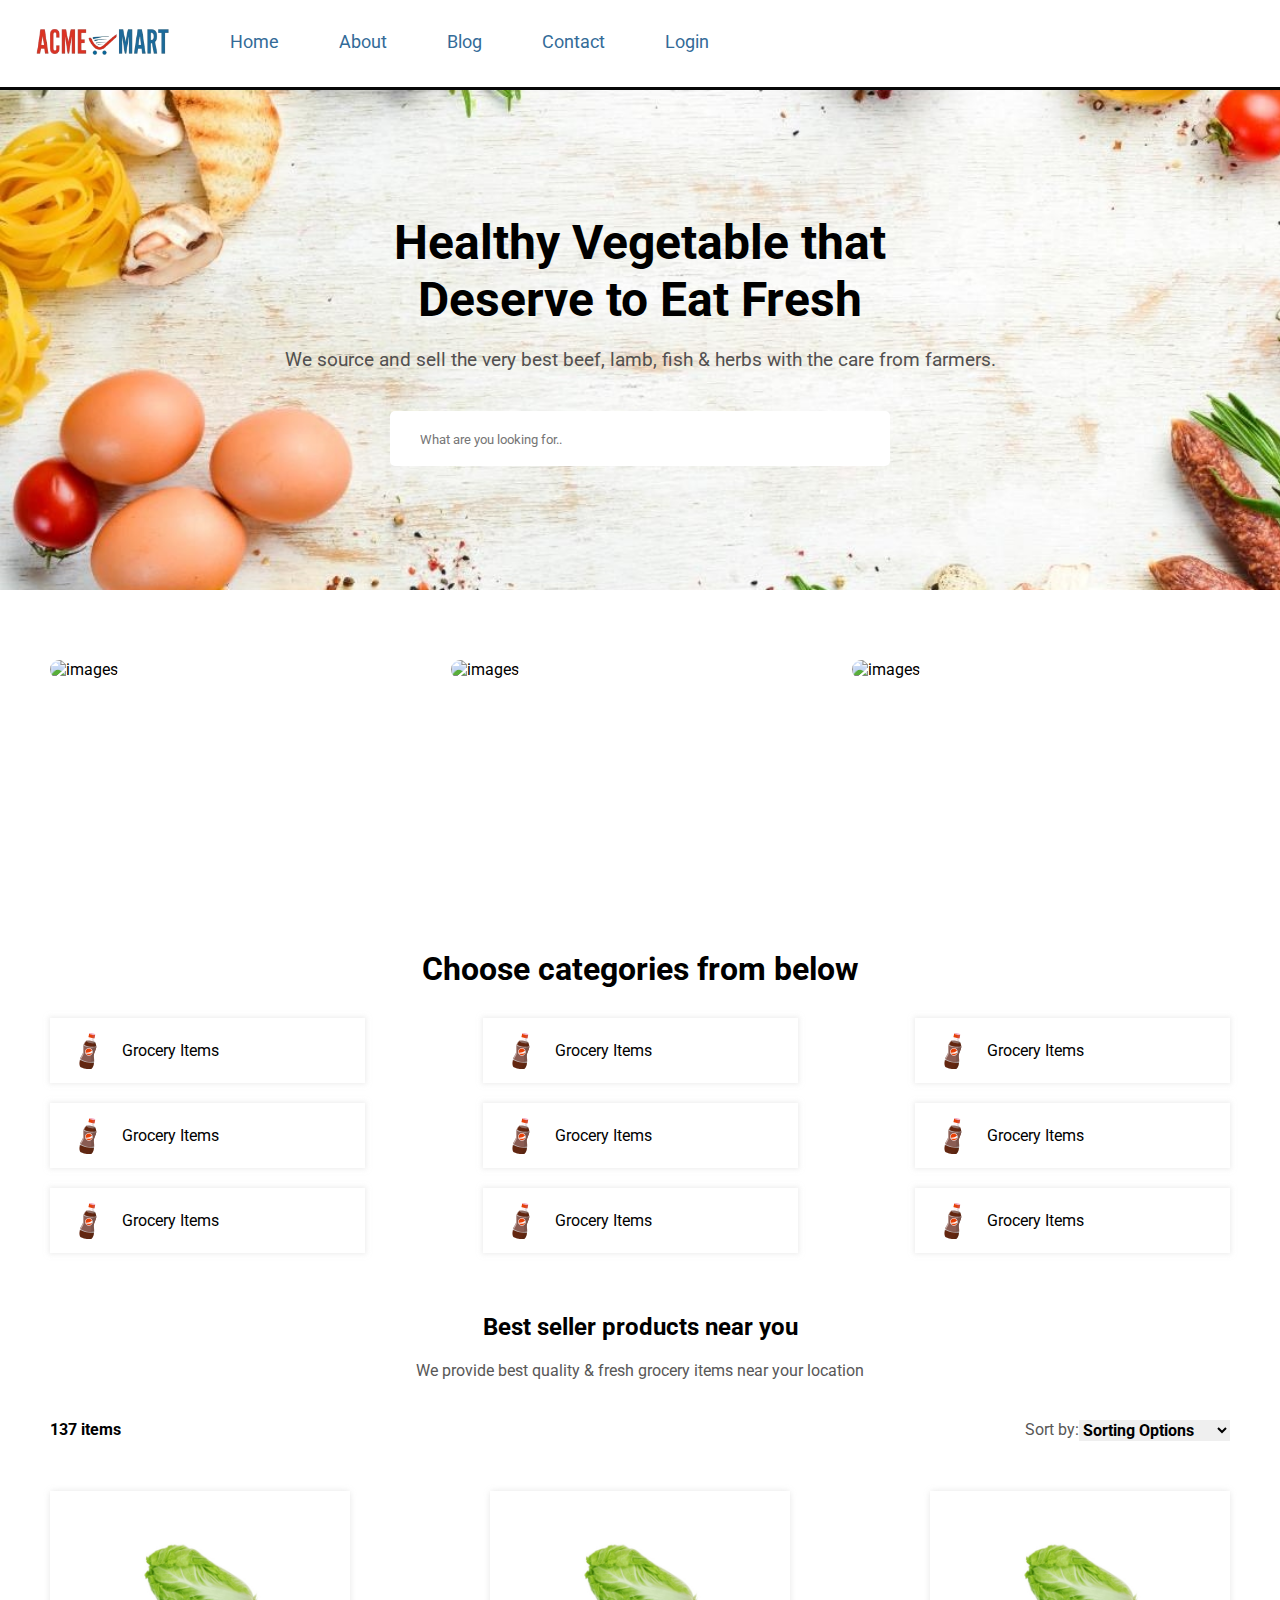
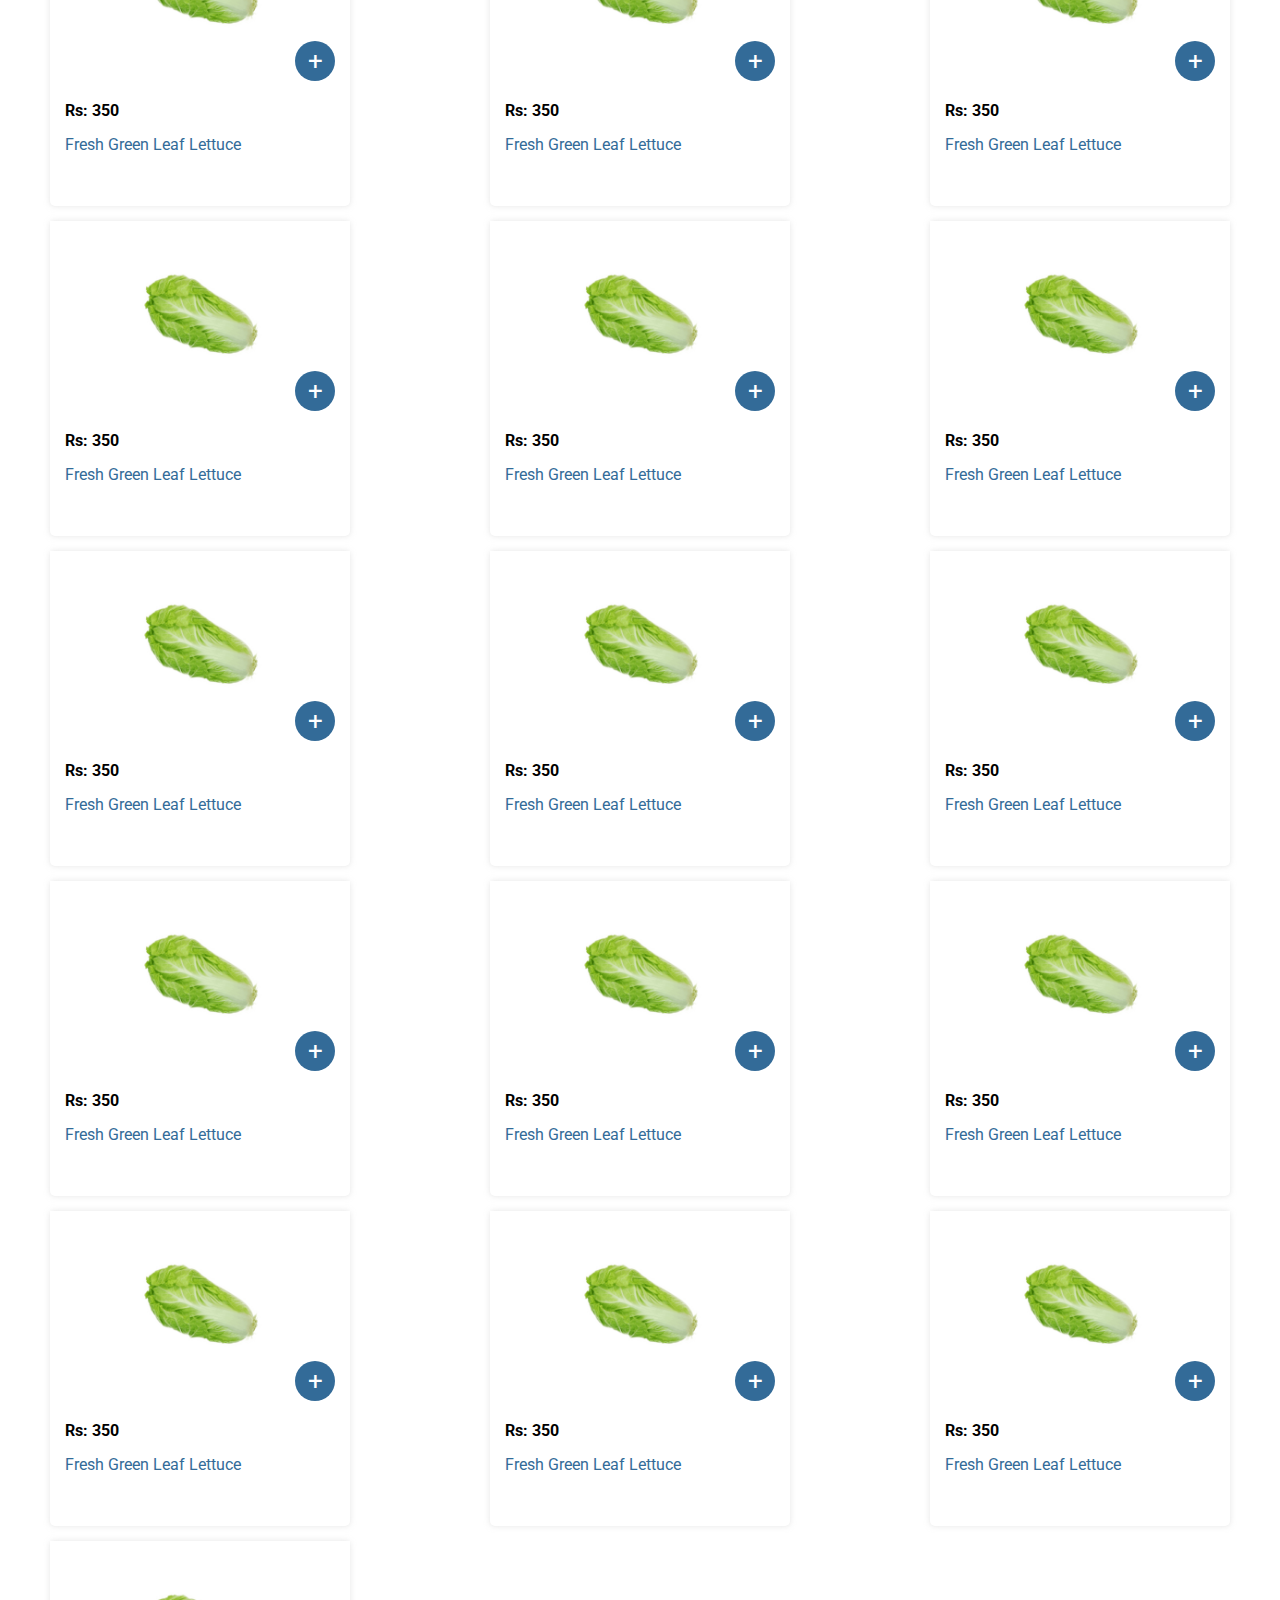
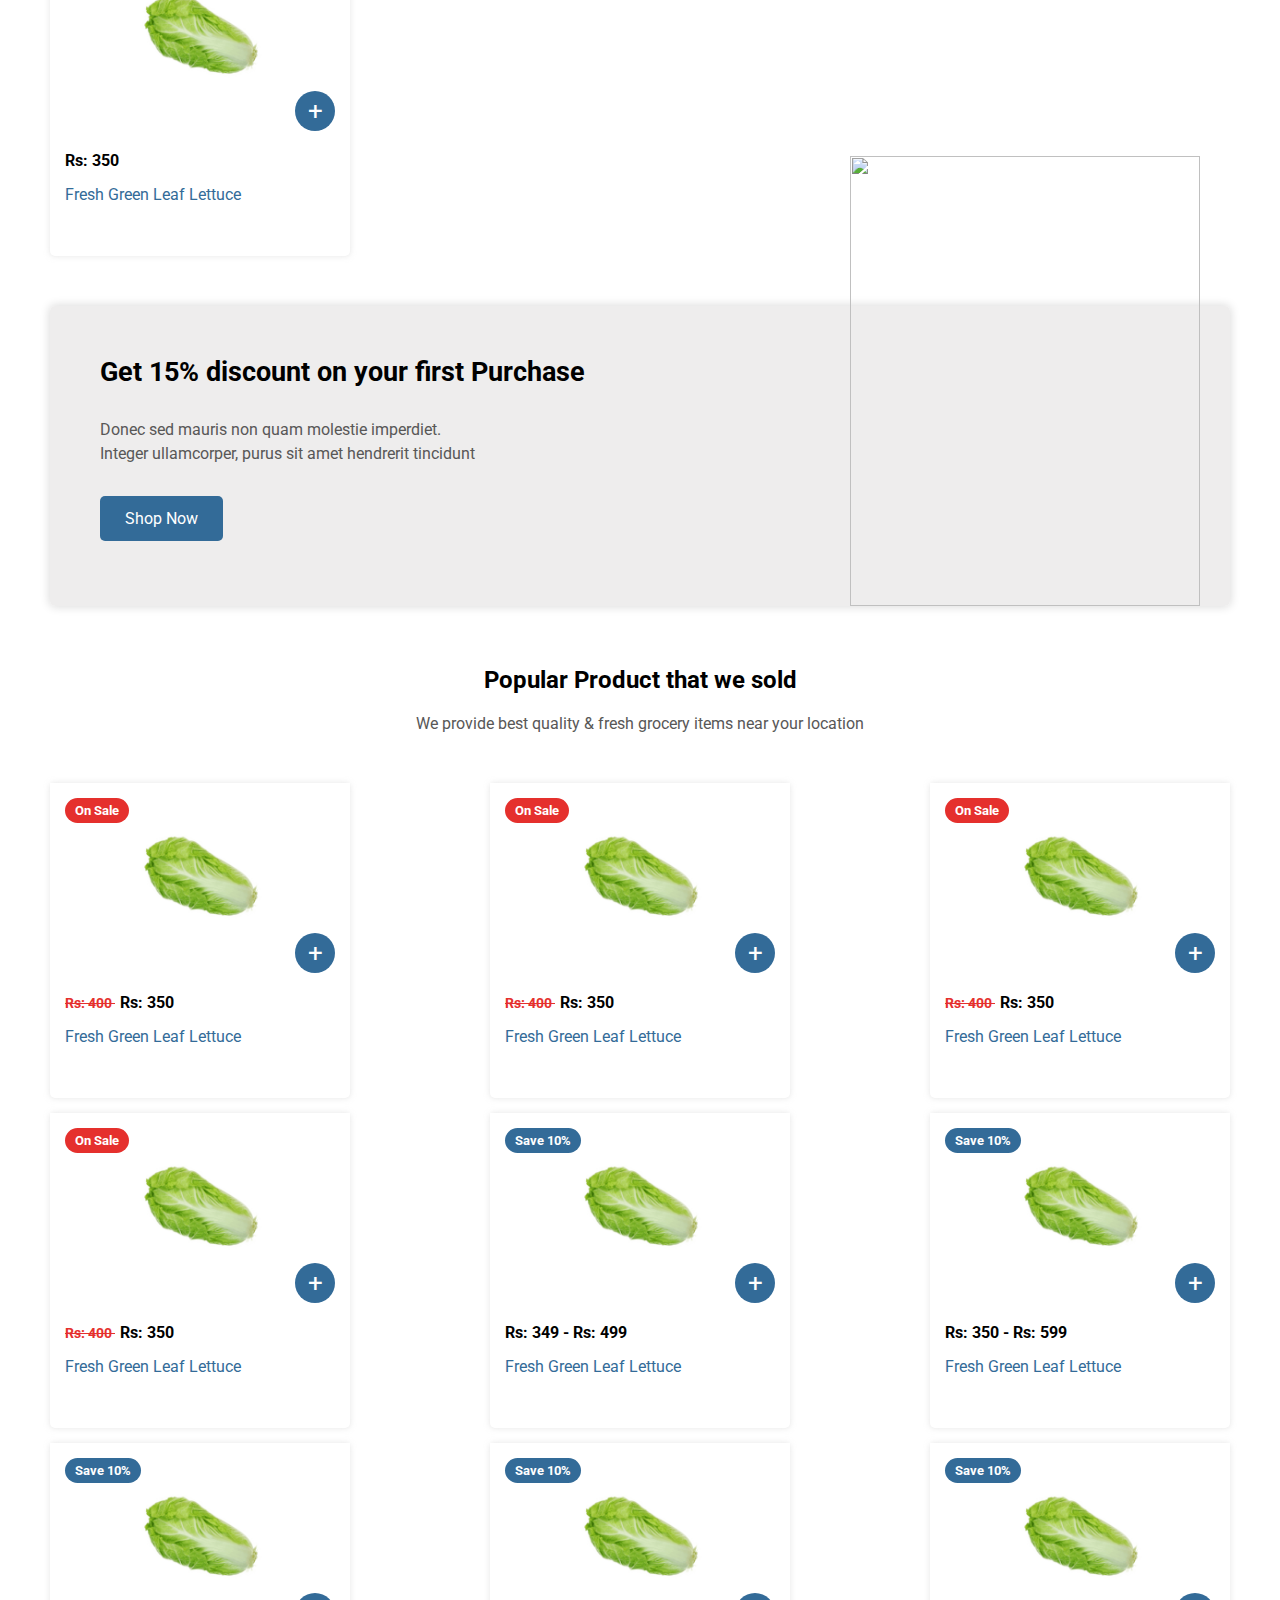
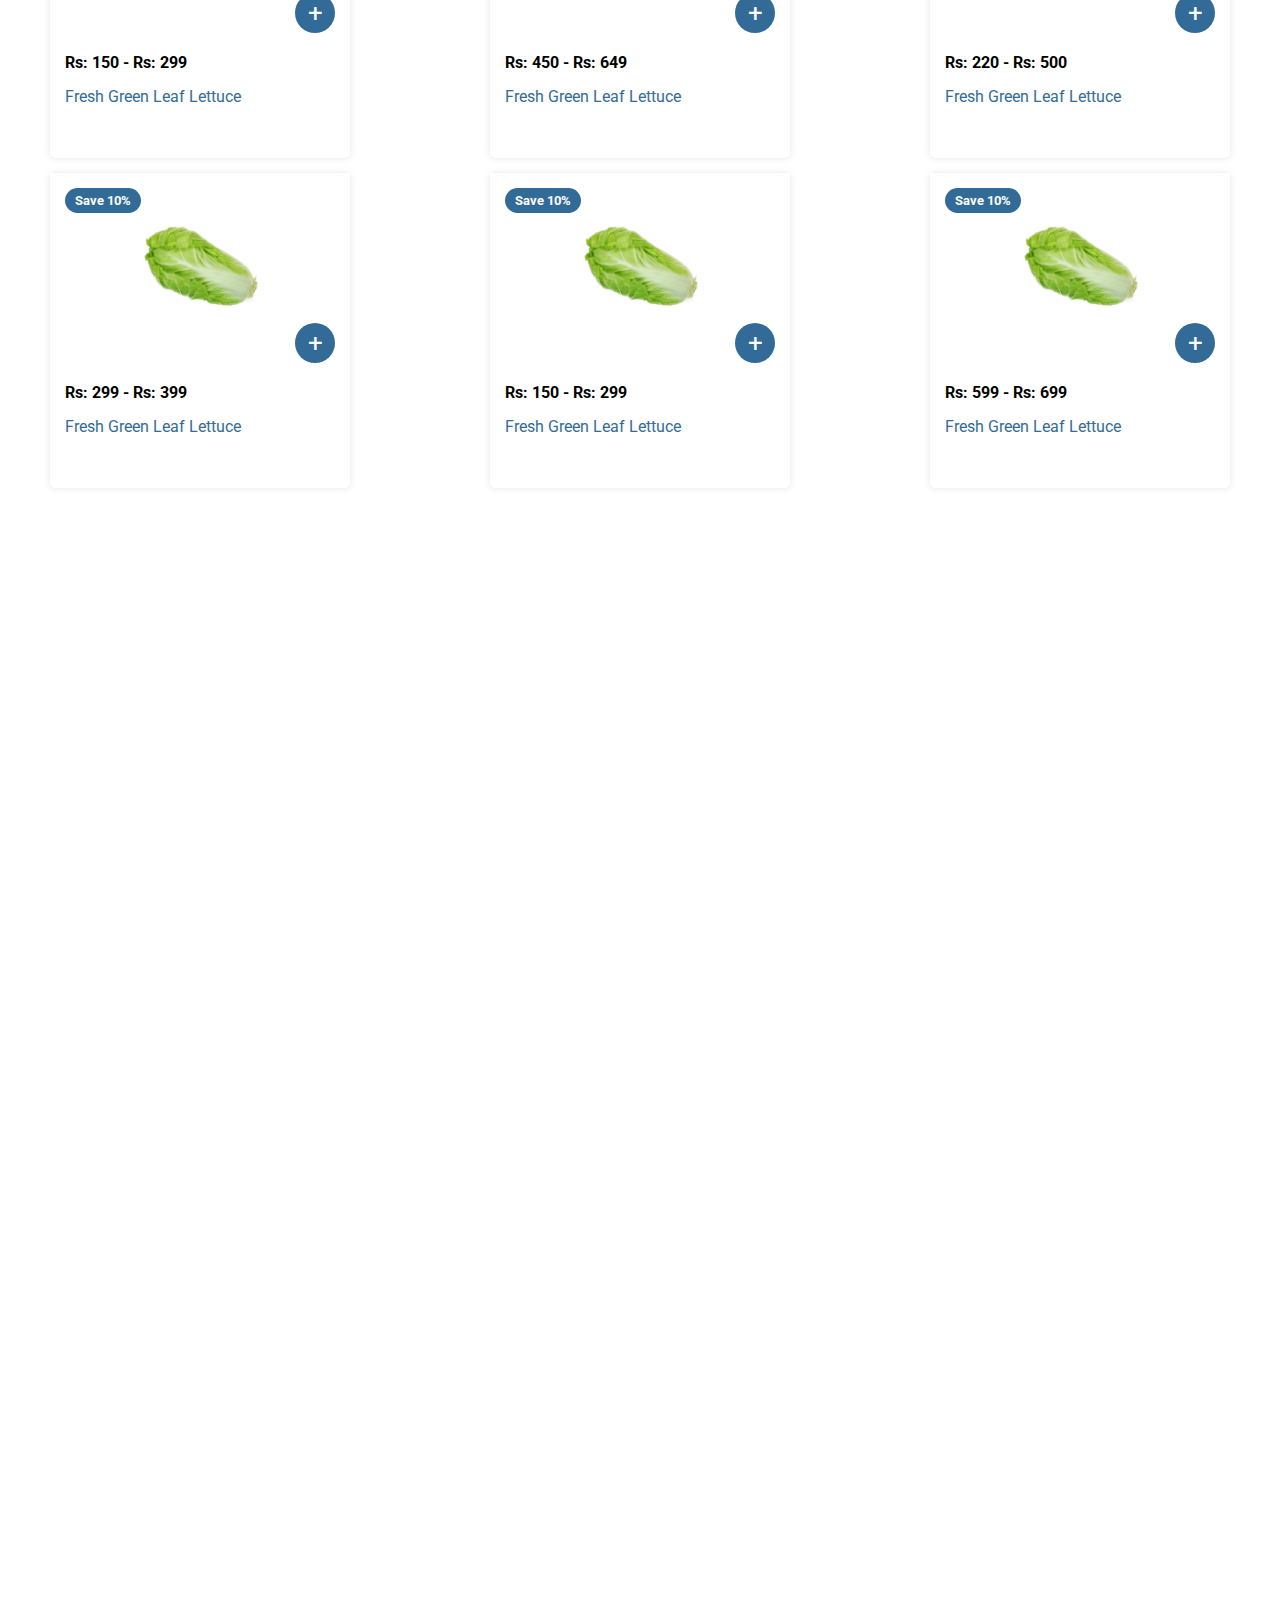
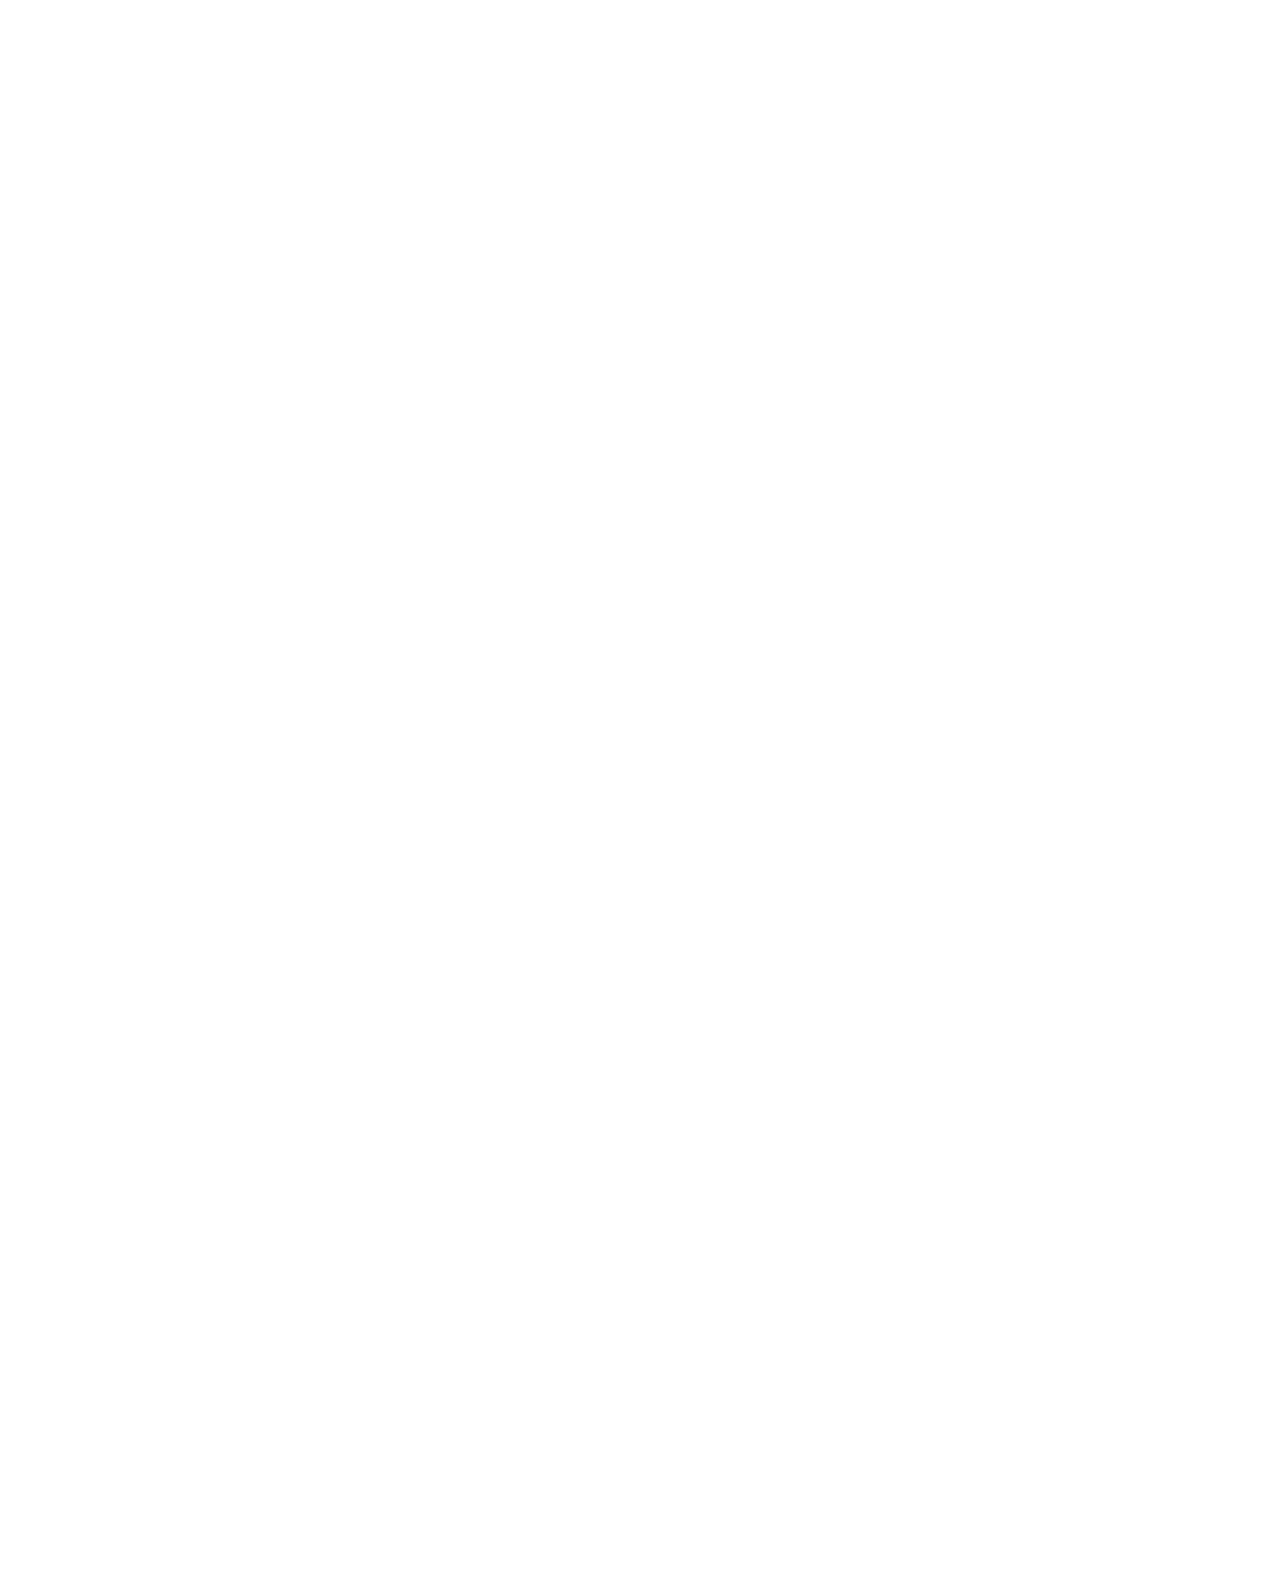
==== index.html @ 9a148541 "add my ACME mart website" ====
<!DOCTYPE html>
<html lang="en">

<head>
    <meta charset="UTF-8">
    <meta name="viewport" content="width=device-width, initial-scale=1.0">
    <title>ACME Mart</title>

    <link rel="stylesheet" href="style.css">

    <link rel="stylesheet" href="https://cdnjs.cloudflare.com/ajax/libs/font-awesome/6.6.0/css/all.min.css"
        integrity="sha512-Kc323vGBEqzTmouAECnVceyQqyqdsSiqLQISBL29aUW4U/M7pSPA/gEUZQqv1cwx4OnYxTxve5UMg5GT6L4JJg=="
        crossorigin="anonymous" referrerpolicy="no-referrer" />

</head>

<body>

    <div class="acme-mart">

        <!-- header is here -->
        <header>



            <!-- row is here -->
            <div class="row flex">

                <div class="logo">

                    <img src="./assets/mart-logo.png" alt="logo is here" width="150px">

                </div>

                <!-- row-leftSide is here -->
                <div class="row-left-side flex">


                    <!-- row-left is here -->
                    <div class="row-leftSide">

                        <div class="row-leftSide-links">

                            <ul class="flex">
                                <li><a href="#">Home</a></li>
                                <li><a href="#">About</a></li>
                                <li><a href="#">Blog</a></li>
                                <li><a href="#">Contact</a></li>
                                <li><a href="#">Login</a></li>
                            </ul>

                        </div>

                    </div>


                    <!-- row-right is here -->
                    <div class="row-leftSide-right">

                        <div class="row-leftSide-icons">

                            <i class="fa-solid fa-magnifying-glass"></i>
                            <i class="fa-solid fa-bag-shopping"></i>
                            <i class="fa-regular fa-user"></i>

                        </div>

                    </div>

                </div>


            </div>


            <!-- banner-header is here -->
            <div class="banner-header flex">

                <h1>Healthy Vegetable that <br />
                    Deserve to Eat Fresh
                </h1>

                <p>
                    We source and sell the very best beef, lamb, fish & herbs with the care from farmers.
                </p>

                <nav class="flex">

                    <div class="search">

                        <input type="text" placeholder="What are you looking for..">

                    </div>

                    <div class="search-icon">

                        <i class="fa-solid fa-magnifying-glass"></i>

                    </div>

                </nav>

            </div>


        </header>




        <!-- three-section is here -->
        <section class="three-section">

            <div class="container">

                <div class="three-row flex">

                    <div class="three-img">
                        <img src="https://scontent.fkhi28-1.fna.fbcdn.net/v/t39.30808-6/422969787_756810063165285_2258414826679440936_n.jpg?stp=dst-jpg_p526x296&_nc_cat=101&ccb=1-7&_nc_sid=127cfc&_nc_ohc=5AV8hb0iKV0Q7kNvgFB6lTH&_nc_ht=scontent.fkhi28-1.fna&oh=00_AYBOZJz7oe4aEQZm4KkE7_fcnfJc7SSVmHIQlNwKDj2IFQ&oe=66C7D5DE"
                            alt="images">
                    </div>


                    <div class="three-img">
                        <img src="https://scontent.fkhi28-1.fna.fbcdn.net/v/t39.30808-6/415603857_744956417683983_6192528889593374931_n.jpg?stp=dst-jpg_p180x540&_nc_cat=110&ccb=1-7&_nc_sid=833d8c&_nc_ohc=MKTHa9Ztp-QQ7kNvgGIUYhb&_nc_ht=scontent.fkhi28-1.fna&oh=00_AYCkCUe_UkFDHXrofCr11lDaVPC9w21zDdNm3tQrSACQXA&oe=66C7CD12"
                            alt="images">
                    </div>

                    <div class="three-img">
                        <img src="https://scontent.fkhi28-1.fna.fbcdn.net/v/t39.30808-6/428607991_771570858355872_831944586563109555_n.jpg?_nc_cat=111&ccb=1-7&_nc_sid=127cfc&_nc_ohc=-Z1Yw0ZxOXUQ7kNvgFd__PY&_nc_ht=scontent.fkhi28-1.fna&oh=00_AYAjvG1mK0_7gUo7MtlafN6-LE5FmSVWOvRvFSr8QND4vA&oe=66C7F1EA"
                            alt="images">
                    </div>


                    <!-- <div class="three-img">
                        <img src="https://scontent.fkhi28-1.fna.fbcdn.net/v/t39.30808-6/419840449_749654427214182_4959449391096463261_n.png?_nc_cat=108&ccb=1-7&_nc_sid=cc71e4&_nc_ohc=EVAU4wCzwsEQ7kNvgFrVaTo&_nc_ht=scontent.fkhi28-1.fna&oh=00_AYDiB50s6BmzdJ6zFMjAcSwLAPOeZT-hiek0wJuMcwurIA&oe=66C7EF53"alt="images">
                    </div> -->






                </div>
            </div>
        </section>









        <!-- categories-section is here -->
        <section class="categories-section">

            <div class="container">

                <h2>Choose categories from below</h2>

                <div class="categories-rows flex">



                    <!-- BOX 1 -->
                    <div class="category-box flex">
                        <div class="category-img">

                            <img src="./assets/cold-drinks.svg" alt="">
                        </div>

                        <p>Grocery Items</p>

                        <div class="arrow-icon">
                            <i class="fa-solid fa-arrow-right"></i>
                        </div>

                    </div>

                    <!-- BOX 2 -->
                    <div class="category-box flex">
                        <div class="category-img">

                            <img src="./assets/cold-drinks.svg" alt="">
                        </div>

                        <p>Grocery Items</p>

                        <div class="arrow-icon">
                            <i class="fa-solid fa-arrow-right"></i>
                        </div>

                    </div>

                    <!-- BOX 3 -->
                    <div class="category-box flex">
                        <div class="category-img">

                            <img src="./assets/cold-drinks.svg" alt="">
                        </div>

                        <p>Grocery Items</p>

                        <div class="arrow-icon">
                            <i class="fa-solid fa-arrow-right"></i>
                        </div>

                    </div>

                    <!-- BOX 4 -->
                    <div class="category-box flex">
                        <div class="category-img">

                            <img src="./assets/cold-drinks.svg" alt="">
                        </div>

                        <p>Grocery Items</p>

                        <div class="arrow-icon">
                            <i class="fa-solid fa-arrow-right"></i>
                        </div>

                    </div>

                    <!-- BOX 5 -->
                    <div class="category-box flex">
                        <div class="category-img">

                            <img src="./assets/cold-drinks.svg" alt="">
                        </div>

                        <p>Grocery Items</p>

                        <div class="arrow-icon">
                            <i class="fa-solid fa-arrow-right"></i>
                        </div>

                    </div>

                    <!-- BOX 6 -->
                    <div class="category-box flex">
                        <div class="category-img">

                            <img src="./assets/cold-drinks.svg" alt="">
                        </div>

                        <p>Grocery Items</p>

                        <div class="arrow-icon">
                            <i class="fa-solid fa-arrow-right"></i>
                        </div>

                    </div>

                    <!-- BOX 7 -->
                    <div class="category-box flex">
                        <div class="category-img">

                            <img src="./assets/cold-drinks.svg" alt="">
                        </div>

                        <p>Grocery Items</p>

                        <div class="arrow-icon">
                            <i class="fa-solid fa-arrow-right"></i>
                        </div>

                    </div>

                    <!-- BOX 8 -->
                    <div class="category-box flex">
                        <div class="category-img">

                            <img src="./assets/cold-drinks.svg" alt="">
                        </div>

                        <p>Grocery Items</p>

                        <div class="arrow-icon">
                            <i class="fa-solid fa-arrow-right"></i>
                        </div>

                    </div>

                    <!-- BOX 9 -->
                    <div class="category-box flex">
                        <div class="category-img">

                            <img src="./assets/cold-drinks.svg" alt="">
                        </div>

                        <p>Grocery Items</p>

                        <div class="arrow-icon">
                            <i class="fa-solid fa-arrow-right"></i>
                        </div>

                    </div>

                </div>
            </div>
        </section>











        <!-- items-section is here -->
        <section class="items-section">

            <div class="container">


                <!-- items-header is here -->
                <div class="items-header">

                    <h2 class="center">Best seller products near you</h2>
                    <p class="center">
                        We provide best quality & fresh grocery items near your location
                    </p>

                    <div class="items_L-R flex">

                        <p><b>137 items</b></p>
                        <div class="items_R flex">
                            <p>Sort by:</p>
                            <select name="" id="">
                                <option value="Sorting Options">Sorting Options</option>
                                <option value="Title (A - Z)">Title (A - Z)</option>
                                <option value="Title (Z - A)">Title (Z - A)</option>
                                <option value="Sort by Newest">Sort by Newest</option>
                                <option value="Sort by Oldest">Sort by Oldest</option>
                                <option value="Price (high to low)">Price (high to low)</option>
                                <option value="Price (low to high)">Price (low to high)</option>
                            </select>

                        </div>

                    </div>

                </div>


                <!-- items-boxes is here -->
                <div class="items-boxes flex">

                    <!-- Item Box 1 -->
                    <div class="item-box">

                        <div class="item-img">

                            <div class="plus">+</div>
                        </div>

                        <div class="item-discription">
                            <p class="price">Rs: 350</p>
                            <p class="discription">Fresh Green Leaf Lettuce</p>
                        </div>

                    </div>

                    <!-- Item Box 2 -->
                    <div class="item-box">

                        <div class="item-img">

                            <div class="plus">+</div>
                        </div>

                        <div class="item-discription">
                            <p class="price">Rs: 350</p>
                            <p class="discription">Fresh Green Leaf Lettuce</p>
                        </div>

                    </div>

                    <!-- Item Box 3 -->
                    <div class="item-box">

                        <div class="item-img">

                            <div class="plus">+</div>
                        </div>

                        <div class="item-discription">
                            <p class="price">Rs: 350</p>
                            <p class="discription">Fresh Green Leaf Lettuce</p>
                        </div>

                    </div>


                    <!-- Item Box 4 -->
                    <div class="item-box">

                        <div class="item-img">

                            <div class="plus">+</div>
                        </div>

                        <div class="item-discription">
                            <p class="price">Rs: 350</p>
                            <p class="discription">Fresh Green Leaf Lettuce</p>
                        </div>

                    </div>


                    <!-- Item Box 5 -->
                    <div class="item-box">

                        <div class="item-img">

                            <div class="plus">+</div>
                        </div>

                        <div class="item-discription">
                            <p class="price">Rs: 350</p>
                            <p class="discription">Fresh Green Leaf Lettuce</p>
                        </div>

                    </div>


                    <!-- Item Box 6 -->
                    <div class="item-box">

                        <div class="item-img">

                            <div class="plus">+</div>
                        </div>

                        <div class="item-discription">
                            <p class="price">Rs: 350</p>
                            <p class="discription">Fresh Green Leaf Lettuce</p>
                        </div>

                    </div>


                    <!-- Item Box 7 -->
                    <div class="item-box">

                        <div class="item-img">

                            <div class="plus">+</div>
                        </div>

                        <div class="item-discription">
                            <p class="price">Rs: 350</p>
                            <p class="discription">Fresh Green Leaf Lettuce</p>
                        </div>

                    </div>


                    <!-- Item Box 8 -->
                    <div class="item-box">

                        <div class="item-img">

                            <div class="plus">+</div>
                        </div>

                        <div class="item-discription">
                            <p class="price">Rs: 350</p>
                            <p class="discription">Fresh Green Leaf Lettuce</p>
                        </div>

                    </div>


                    <!-- Item Box 9 -->
                    <div class="item-box">

                        <div class="item-img">

                            <div class="plus">+</div>
                        </div>

                        <div class="item-discription">
                            <p class="price">Rs: 350</p>
                            <p class="discription">Fresh Green Leaf Lettuce</p>
                        </div>

                    </div>


                    <!-- Item Box 10 -->
                    <div class="item-box">

                        <div class="item-img">

                            <div class="plus">+</div>
                        </div>

                        <div class="item-discription">
                            <p class="price">Rs: 350</p>
                            <p class="discription">Fresh Green Leaf Lettuce</p>
                        </div>

                    </div>


                    <!-- Item Box 11 -->
                    <div class="item-box">

                        <div class="item-img">

                            <div class="plus">+</div>
                        </div>

                        <div class="item-discription">
                            <p class="price">Rs: 350</p>
                            <p class="discription">Fresh Green Leaf Lettuce</p>
                        </div>

                    </div>


                    <!-- Item Box 12 -->
                    <div class="item-box">

                        <div class="item-img">

                            <div class="plus">+</div>
                        </div>

                        <div class="item-discription">
                            <p class="price">Rs: 350</p>
                            <p class="discription">Fresh Green Leaf Lettuce</p>
                        </div>

                    </div>


                    <!-- Item Box 13 -->
                    <div class="item-box">

                        <div class="item-img">

                            <div class="plus">+</div>
                        </div>

                        <div class="item-discription">
                            <p class="price">Rs: 350</p>
                            <p class="discription">Fresh Green Leaf Lettuce</p>
                        </div>

                    </div>


                    <!-- Item Box 14 -->
                    <div class="item-box">

                        <div class="item-img">

                            <div class="plus">+</div>
                        </div>

                        <div class="item-discription">
                            <p class="price">Rs: 350</p>
                            <p class="discription">Fresh Green Leaf Lettuce</p>
                        </div>

                    </div>


                    <!-- Item Box 15 -->
                    <div class="item-box">

                        <div class="item-img">

                            <div class="plus">+</div>
                        </div>

                        <div class="item-discription">
                            <p class="price">Rs: 350</p>
                            <p class="discription">Fresh Green Leaf Lettuce</p>
                        </div>

                    </div>


                    <!-- Item Box 16 -->
                    <div class="item-box">

                        <div class="item-img">

                            <div class="plus">+</div>
                        </div>

                        <div class="item-discription">
                            <p class="price">Rs: 350</p>
                            <p class="discription">Fresh Green Leaf Lettuce</p>
                        </div>

                    </div>



                    <!-- Initially Hidden Boxes -->


                    <!-- Item Box 17 -->
                    <div class="item-box display">

                        <div class="item-img">

                            <div class="plus">+</div>
                        </div>

                        <div class="item-discription">
                            <p class="price">Rs: 400</p>
                            <p class="discription">Fresh Green Leaf Lettuce</p>
                        </div>

                    </div>


                    <!-- Item Box 18 -->
                    <div class="item-box display">

                        <div class="item-img">

                            <div class="plus">+</div>
                        </div>

                        <div class="item-discription">
                            <p class="price">Rs: 350</p>
                            <p class="discription">Fresh Green Leaf Lettuce</p>
                        </div>

                    </div>


                    <!-- Item Box 19 -->
                    <div class="item-box display">

                        <div class="item-img">

                            <div class="plus">+</div>
                        </div>

                        <div class="item-discription">
                            <p class="price">Rs: 350</p>
                            <p class="discription">Fresh Green Leaf Lettuce</p>
                        </div>

                    </div>


                    <!-- Item Box 20 -->
                    <div class="item-box display">

                        <div class="item-img">

                            <div class="plus">+</div>
                        </div>

                        <div class="item-discription">
                            <p class="price">Rs: 350</p>
                            <p class="discription">Fresh Green Leaf Lettuce</p>
                        </div>

                    </div>


                    <!-- Item Box 21 -->
                    <div class="item-box display">

                        <div class="item-img">

                            <div class="plus">+</div>
                        </div>

                        <div class="item-discription">
                            <p class="price">Rs: 350</p>
                            <p class="discription">Fresh Green Leaf Lettuce</p>
                        </div>

                    </div>


                    <!-- Item Box 22 -->
                    <div class="item-box display">

                        <div class="item-img">

                            <div class="plus">+</div>
                        </div>

                        <div class="item-discription">
                            <p class="price">Rs: 350</p>
                            <p class="discription">Fresh Green Leaf Lettuce</p>
                        </div>

                    </div>


                    <!-- Item Box 23 -->
                    <div class="item-box display">

                        <div class="item-img">

                            <div class="plus">+</div>
                        </div>

                        <div class="item-discription">
                            <p class="price">Rs: 350</p>
                            <p class="discription">Fresh Green Leaf Lettuce</p>
                        </div>

                    </div>


                    <!-- Item Box 24 -->
                    <div class="item-box display">

                        <div class="item-img">

                            <div class="plus">+</div>
                        </div>

                        <div class="item-discription">
                            <p class="price">Rs: 350</p>
                            <p class="discription">Fresh Green Leaf Lettuce</p>
                        </div>

                    </div>

                </div>



                <!-- load-more button is here -->
                <!-- <div class="load-more flex">

                    <button class="button">Load More</button>

                </div>  -->


                <!-- <div class="two-posters flex">

                    <div class="poster">

                        <img src="https://borobazar.redq.io/minimal/wp-content/uploads/sites/4/2021/12/banner-4.webp" width="100%" height="100%" alt="">
                    </div>
                    <div class="poster">

                        <img src="https://borobazar.redq.io/minimal/wp-content/uploads/sites/4/2021/12/banner-3.webp" width="100%" height="100%" alt="">
                    </div> -->


                <!-- bottom-banner is here -->
                <div class="bottom-banner flex">

                    <div class="text-bottom-banner">

                        <h2>Get 15% discount on your first Purchase</h2>
                        <p>
                            Donec sed mauris non quam molestie imperdiet. <br>
                            Integer ullamcorper, purus sit amet hendrerit tincidunt
                        </p>
                        <button class="B-B-btn button">
                            Shop Now
                        </button>
                    </div>
                    <div class="img-bottom-banner flex">

                        <!-- <img src="https://wpthemes.themehunk.com/organic-food/wp-content/uploads/sites/253/2021/10/image-10.png" alt=""> -->

                        <img src="https://150698241.v2.pressablecdn.com/organic-food/wp-content/uploads/sites/253/2022/10/ribbon.png"
                            alt="" width="350px" height="450px">

                    </div>
                </div>


                
                <!-- items-header is here -->
                <div class="items-header">

                    <h2 class="center">Popular Product that we sold</h2>
                    <p class="center">
                        We provide best quality & fresh grocery items near your location
                    </p>

                </div>


                <!-- items-boxes is here -->
                <div class="items-boxes flex">

                    <!-- Item Box 1 -->
                    <div class="item-box">

                        <div class="item-img">

                            <div class="plus">+</div>

                            <button class="tag-two">On Sale</button>

                        </div>

                        <div class="item-discription">
                            <p class="price"><del>Rs: 400 </del>  Rs: 350</p>
                            <p class="discription">Fresh Green Leaf Lettuce</p>
                        </div>

                       

                    </div>

                    <!-- Item Box 2 -->
                    <div class="item-box">

                        <div class="item-img">

                            <div class="plus">+</div>
                            <button class="tag-two">On Sale</button>
                        </div>

                        <div class="item-discription">
                            <p class="price"><del>Rs: 400 </del>Rs: 350</p>
                            <p class="discription">Fresh Green Leaf Lettuce</p>
                        </div>

                    </div>

                    <!-- Item Box 3 -->
                    <div class="item-box">

                        <div class="item-img">

                            <div class="plus">+</div>

                            <button class="tag-two">On Sale</button>

                        </div>

                        <div class="item-discription">
                            <p class="price"><del>Rs: 400 </del> Rs: 350</p>
                            <p class="discription">Fresh Green Leaf Lettuce</p>
                        </div>

                    </div>


                    <!-- Item Box 4 -->
                    <div class="item-box">

                        <div class="item-img">

                            <div class="plus">+</div>
                            <button class="tag-two">On Sale</button>
                        </div>

                        <div class="item-discription">
                            <p class="price"><del>Rs: 400 </del> Rs: 350</p>
                            <p class="discription">Fresh Green Leaf Lettuce</p>
                        </div>

                    </div>


                    <!-- Item Box 5 -->
                    <div class="item-box">

                        <div class="item-img">

                            <div class="plus">+</div>
                            <button class="tag">Save 10%</button>


                        </div>

                        <div class="item-discription">
                            <p class="price">Rs: 349 - Rs: 499 </p>
                            <p class="discription">Fresh Green Leaf Lettuce</p>
                        </div>

                    </div>


                    <!-- Item Box 6 -->
                    <div class="item-box">

                        <div class="item-img">

                            <div class="plus">+</div>
                            <button class="tag">Save 10%</button>
                        </div>

                        <div class="item-discription">
                            <p class="price">Rs: 350 - Rs: 599</p>
                            <p class="discription">Fresh Green Leaf Lettuce</p>
                        </div>

                    </div>


                    <!-- Item Box 7 -->
                    <div class="item-box">

                        <div class="item-img">

                            <div class="plus">+</div>

                            <button class="tag">Save 10%</button>
                        </div>

                        <div class="item-discription">
                            <p class="price">Rs: 150 - Rs: 299</p>
                            <p class="discription">Fresh Green Leaf Lettuce</p>
                        </div>

                    </div>


                    <!-- Item Box 8 -->
                    <div class="item-box">

                        <div class="item-img">

                            <div class="plus">+</div>
                            <button class="tag">Save 10%</button>
                        </div>

                        <div class="item-discription">
                            <p class="price">Rs: 450 - Rs: 649</p>
                            <p class="discription">Fresh Green Leaf Lettuce</p>
                        </div>

                    </div>


                    <!-- Item Box 9 -->
                    <div class="item-box">

                        <div class="item-img">

                            <div class="plus">+</div>
                            <button class="tag">Save 10%</button>
                        </div>

                        <div class="item-discription">
                            <p class="price">Rs: 220 - Rs: 500</p>
                            <p class="discription">Fresh Green Leaf Lettuce</p>
                        </div>

                    </div>


                    <!-- Item Box 10 -->
                    <div class="item-box">

                        <div class="item-img">

                            <div class="plus">+</div>
                            <button class="tag">Save 10%</button>
                        </div>

                        <div class="item-discription">
                            <p class="price">Rs: 299 - Rs: 399</p>
                            <p class="discription">Fresh Green Leaf Lettuce</p>
                        </div>

                    </div>


                    <!-- Item Box 11 -->
                    <div class="item-box">

                        <div class="item-img">

                            <div class="plus">+</div>
                            <button class="tag">Save 10%</button>
                        </div>

                        <div class="item-discription">
                            <p class="price">Rs: 150 - Rs: 299</p>
                            <p class="discription">Fresh Green Leaf Lettuce</p>
                        </div>

                    </div>


                    <!-- Item Box 12 -->
                    <div class="item-box">

                        <div class="item-img">

                            <div class="plus">+</div>
                            <button class="tag">Save 10%</button>

                        </div>

                        <div class="item-discription">
                            <p class="price">Rs: 599 - Rs: 699</p>
                            <p class="discription">Fresh Green Leaf Lettuce</p>
                        </div>

                    </div>


                </div>







            </div>


    </div>

    </section>
    </div>

    <div class="spacer" style="height: 300vh;"></div>

</body>

</html>
---- style.css ----
@import url('https://fonts.googleapis.com/css2?family=Bodoni+Moda:ital,opsz,wght@0,6..96,400..900;1,6..96,400..900&family=Great+Vibes&family=Josefin+Sans:ital,wght@0,100..700;1,100..700&family=Lobster&family=Poppins:ital,wght@0,100;0,200;0,300;0,400;0,500;0,600;0,700;0,800;0,900;1,100;1,200;1,300;1,400;1,500;1,600;1,700;1,800;1,900&family=Roboto:ital,wght@0,100;0,300;0,400;0,500;0,700;0,900;1,100;1,300;1,400;1,500;1,700;1,900&family=The+Nautigal&display=swap');
*{

    box-sizing: border-box;
    padding: 0;
    margin: 0;
    font-family: "Roboto", sans-serif;

}




/* Variables classes */
:root{

    --red:rgb(229,48,45);
    --blue: rgb(51,107,152);
    --gray:rgb(88, 87, 87);
}


/* Utility classes */
.flex{

    display: flex;

}

.container{

    margin-inline: 50px;

}

.center{

    text-align: center;
}


/* Styling of Header is here */
.row{

    height: 90px;
    background-color: rgb(255, 255, 255);
    align-items: center;
    justify-content: space-around;
    border-bottom: 3px solid rgb(7, 7, 7);
    /* box-shadow: 0px -10px 10px 10px black; */
}

.row-leftSide-links ul{

    list-style: none;
    gap: 60px;

}

.row-leftSide-links ul a{

    text-decoration: none;
    color: var(--blue);
    font-size: 1.1rem;
    font-size: 600;
    transition: 0.2s ease;
}

.row-leftSide-links ul a:hover{

    color: var(--red);
    cursor: pointer;

}

.row-left-side{

    justify-content: space-between;
    width: 80%;
}

.row-leftSide-icons i{

    margin-inline: 15px;
    font-size: 1.2rem;
    color: var(--blue);
    transition: 0.2s ease;
}

.row-leftSide-icons i:hover{

    color: var(--red);
    cursor: pointer;

}
.banner-header{

    background-image: url(./assets/header-banner.jpg);
    height: 500px;
    background-size: cover;
    flex-direction: column;
    align-items: center;
    justify-content: center;
    /* gap: 40px; */
    text-align: center;
}

.banner-header h1{

    font-size: 3rem;
    /* font-weight: lighter; */
}

.banner-header p{

    font-size: 1.2rem;
    margin-block:20px 40px;
    color: rgb(82, 80, 80);


}

.banner-header nav{

    height: 55px;
    width: 500px;
    background-color: #ffffff;
    border-radius: 5px;
    justify-content: space-between;
    align-items: center;
    padding-inline: 30px;
}

.search input{

    border: none;
    background: transparent;
}





/* Styling of three-row  is here */
.three-row{

    margin-block: 70px 40px;
    justify-content: space-between;
}

.three-img{

    flex-basis: 32%;
    height: 250px;
    border-radius: 10px;
}

.three-img img{

    width: 100%;
    height: 100%;
    border-radius: 10px;
}








/* Styling of categories-section  is here */
.categories-section h2{

    text-align: center;
    margin-block: 30px;
    font-size: 2rem;

}

.categories-rows{

    justify-content: space-between;
    flex-wrap: wrap;
    gap: 20px;

}

.category-box{

    width: 315px;
    height: 65px;
    padding: 15px 21px;
    box-shadow: 0px 0px 5px 1px rgba(220, 220, 220, 0.541);
    align-items: center;
    gap: 15px;
    background-color: white;
    cursor: pointer;
}

.category-box:hover .category-img{

    transform: scale(1.2);
    
}

.category-box:hover .arrow-icon{

    transform: translateX(5px);
    
}

.category-box p{

    flex-grow: 1;
    /* margin-left: 15px; */
}

.category-img{

    width: 36px;
    height: 36px;
    transition: 0.3s ease;
    
}

.category-img img{

    width: 100%;
    height: 100%;

}

.arrow-icon{

    /* margin-left: 15px; */
    color: gray;
    transition: 0.3s ease;

}









/* Styling of items-section  is here */
.items-header{

    margin-block: 60px 50px;
    /* background-color: wheat; */

}

.items-header h2{

    font-size: 1.5rem;
}

.items-header>p{

    color: var(--gray);
    margin-block: 20px 40px;

}

.items_R>p{

    color: var(--gray);

}

.items_L-R{

    justify-content: space-between;
}

select{

    border: none;
    font-weight: bold;
    font-size: 1rem;
}








/* Styling of items-boxes  is here/ and Also for Tag items */
.items-boxes{

    justify-content: space-between;
    flex-wrap: wrap;
    gap: 15px;

}

.item-box{

    width: 300px;
    height: 315px;
    box-shadow: 0px 0px 5px 1px rgba(220, 220, 220, 0.575);
    border-radius: 5px;
    transition: 0.3s ease;
    background-color: white;
}

del{

    color: var(--red);
    font-size: 0.9rem;
    padding-right: 5px;

}

.item-box:hover{

    box-shadow: 0px 0px 5px 5px rgba(220, 220, 220, 0.575);
    
}
.item-img{

    background-image: url(./assets/box-1-FGLL.png);
    background-size: cover;
    background-position: center;
    height: 190px;
    position: relative;
}

.plus{

    position: absolute;
    bottom: 0px;
    right: 15px;
    background-color: var(--blue);
    color: white;
    width: 40px;
    height: 40px;
    border-radius: 50%;
    font-size: 1.6rem;
    display: flex;
    justify-content: center;
    align-items: center;
    transition: 0.1s ease;
    cursor: pointer;
}

.plus:hover{

    background-color: var(--red);

}

.tag{

    color: white;
    font-weight: bold;
    font-size: 0.8rem;
    border-radius: 15px;
    padding: 5px 10px;
    background-color: var(--blue);
    border: none;
    position: absolute;
    top: 15px;
    left: 15px;
}

.tag-two{

    color: white;
    font-weight: bold;
    font-size: 0.8rem;
    border-radius: 15px;
    padding: 5px 10px;
    background-color: var(--red);
    border: none;
    position: absolute;
    top: 15px;
    left: 15px;
}

.item-discription{

    padding: 20px 15px 25px;

}

.item-discription .price{

    margin-bottom: 15px;
    font-weight: bold;
}

.discription{

    color: var(--blue);
    transition: 0.1s ease;
    
}

.discription:hover{

    color: var(--red);
    cursor: pointer;

}

.load-more{

    margin-block: 30px;
    justify-content: center;
    align-items: center;
    
}

.button:hover{

    background-color: var(--red);

}

.button{

    padding: 13px 25px;
    background-color: var(--blue);   
    color: white;
    cursor: pointer;
    border: none;
    border-radius: 5px;
    font-size: 1rem;
    
}


.display{

    display: none;
}

/* 
.load-more button:visited .display{

    display: visible;

} */




/* Styling of banner-bottom  is here */
.bottom-banner{

    height: 300px;
    justify-content: space-between;
    /* align-items: center; */
    background: rgba(236, 235, 235, 0.911);
    justify-content: baseline;
    position: relative;
    margin-block: 50px;
    border-radius: 5px;
    box-shadow: 0px 0px 10px 1px gainsboro;

}

.text-bottom-banner{

    flex-basis: 66%;
    padding-left: 50px;
    background-image: url(https://wpthemes.themehunk.com/organic-food/wp-content/uploads/sites/253/2021/10/image-10.png);
    background-repeat: no-repeat;
    background-size: 300px;
    background-position: right;
    padding-top: 50px;
}

.bottom-banner h2{

    font-size: 1.7rem;
}

.bottom-banner p{

    color: var(--gray);
    line-height: 1.5rem;
    margin-block: 30px;

}

/* .bottom-banner button{


} */

.img-bottom-banner img{

    position: absolute;
    bottom: 0px;
    right: 30px;
}
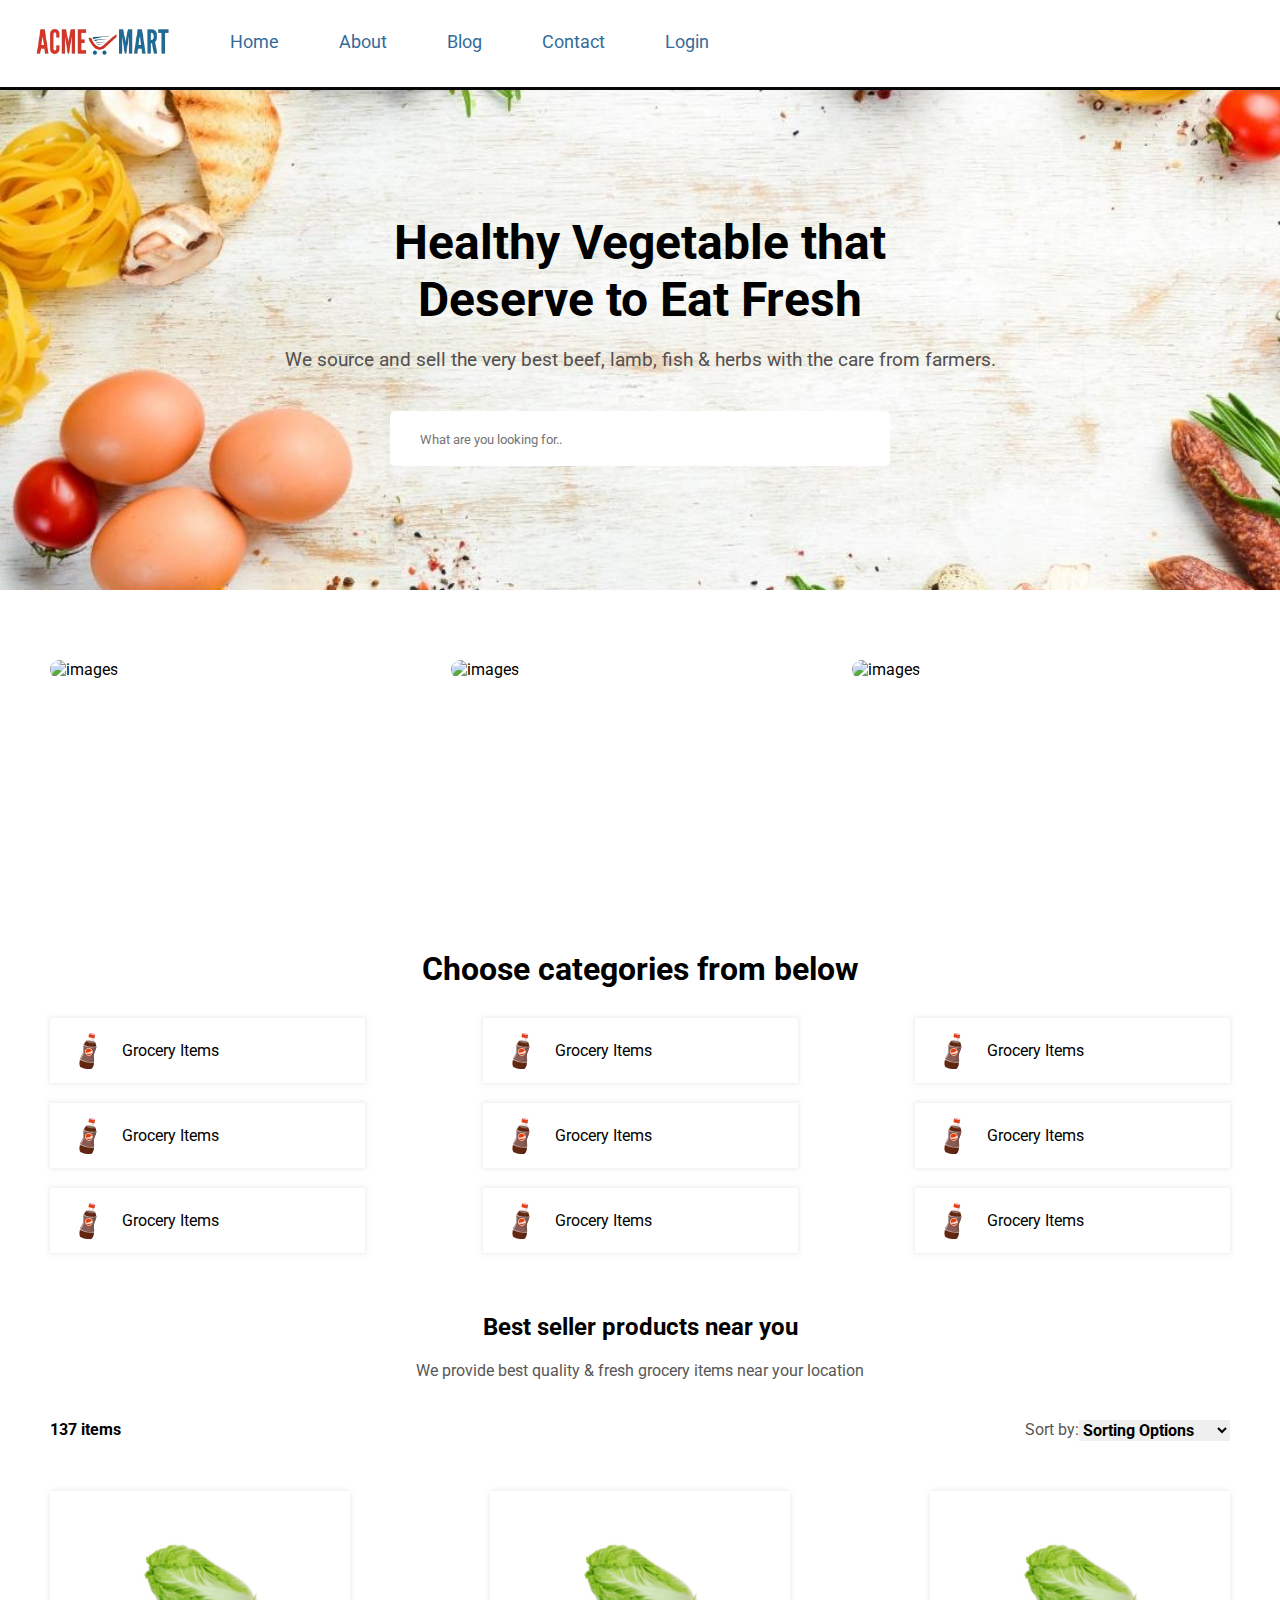
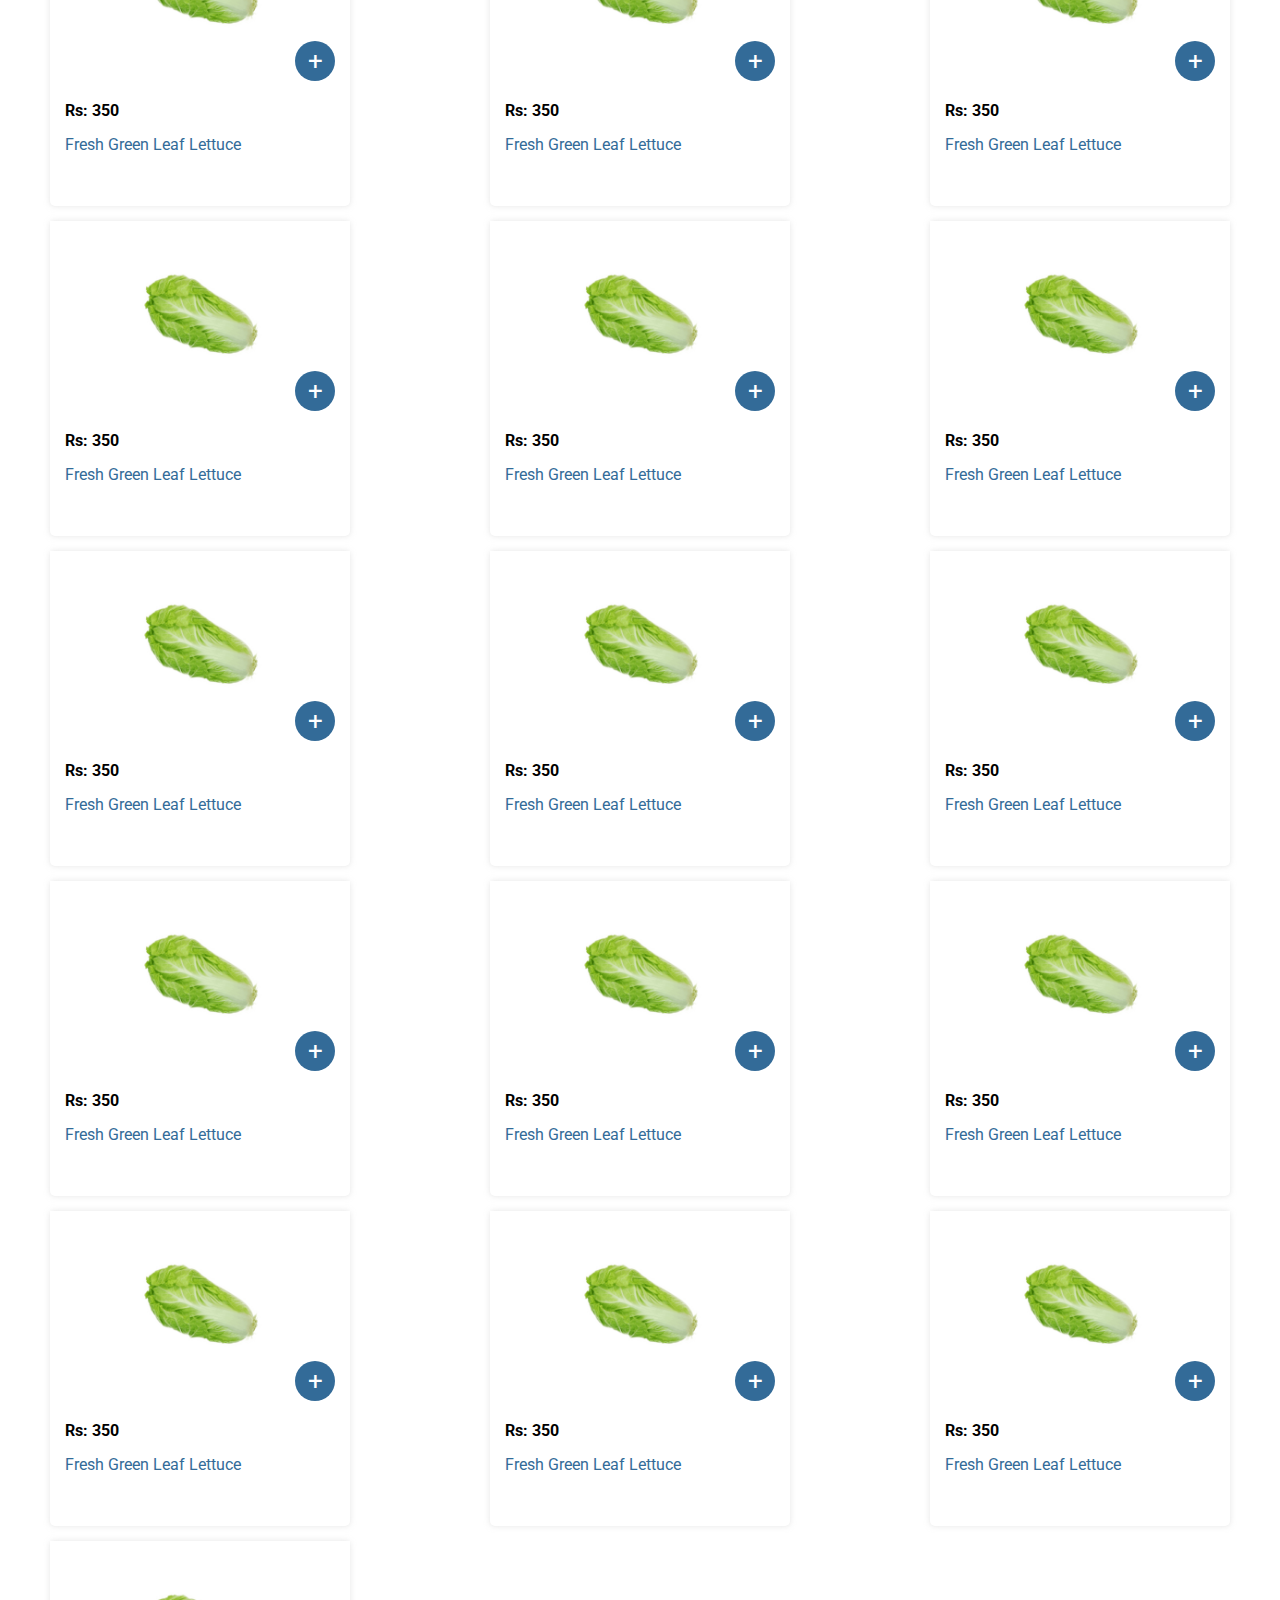
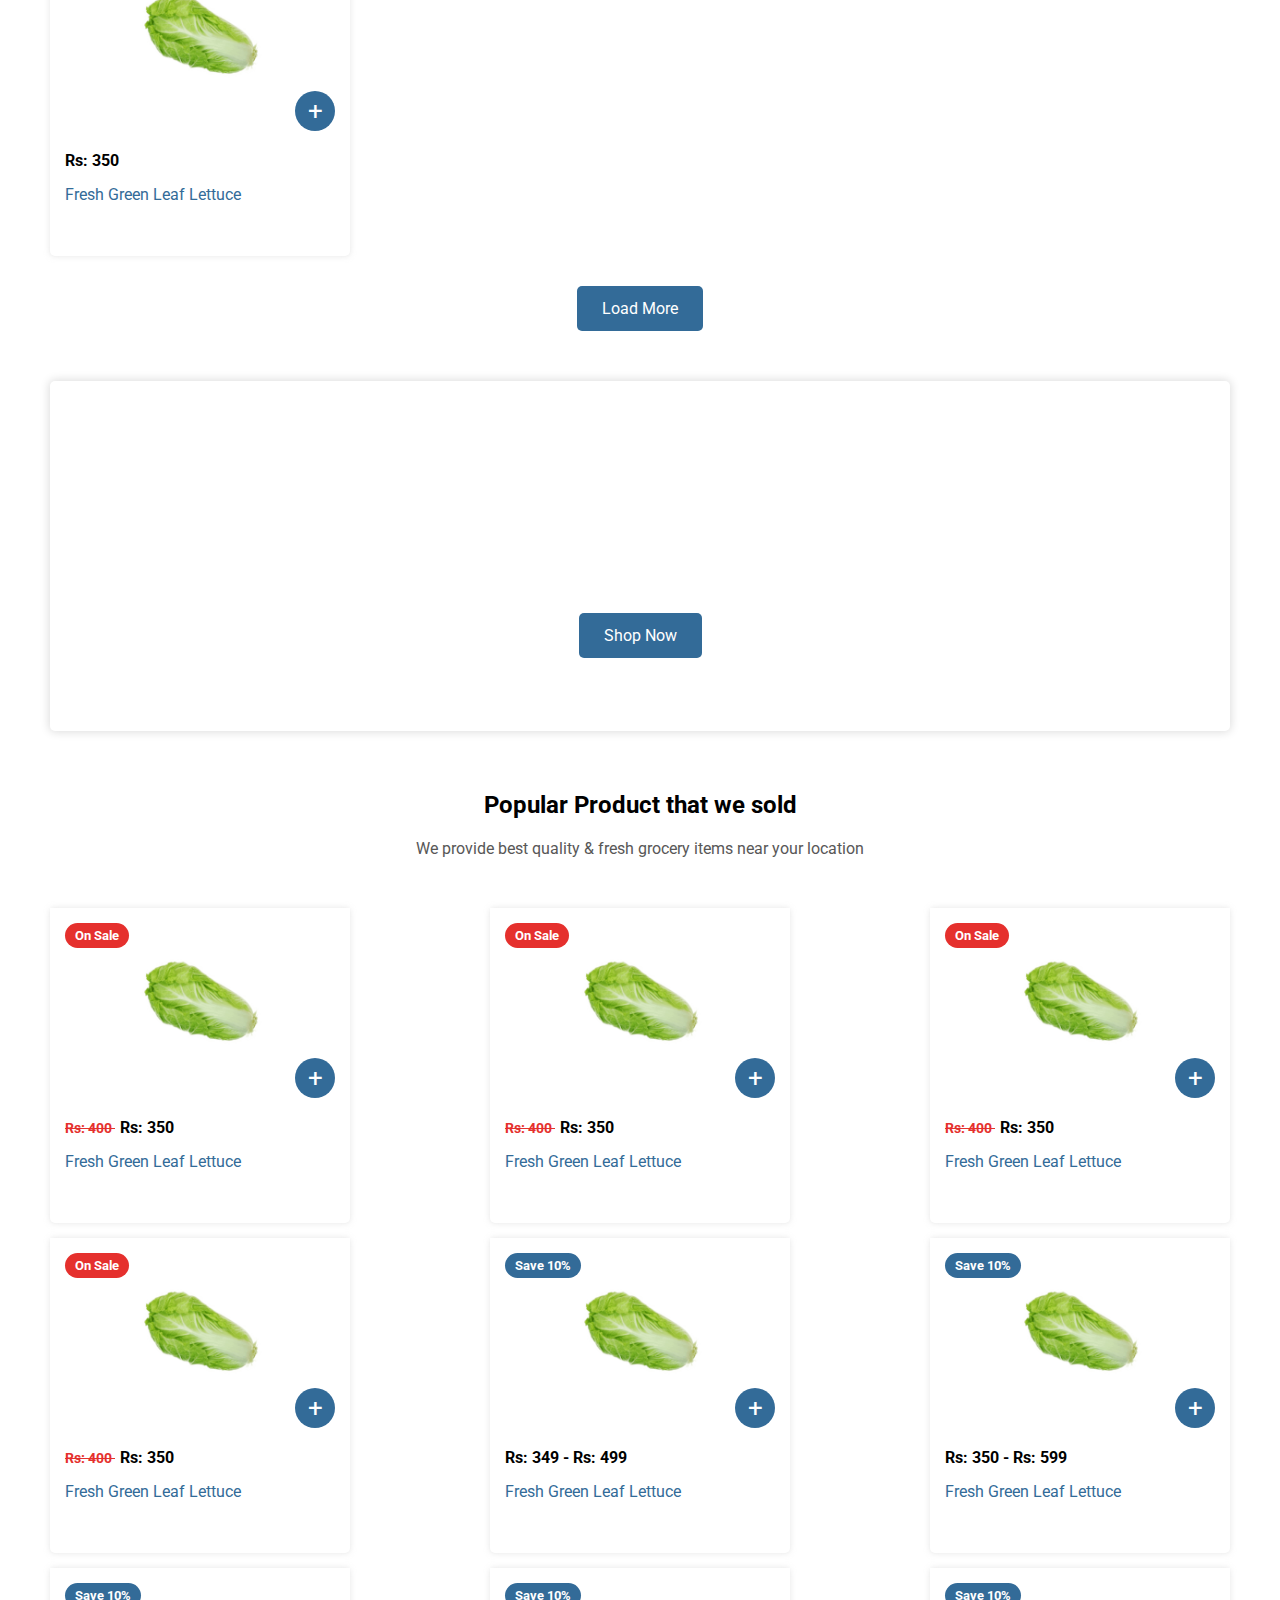
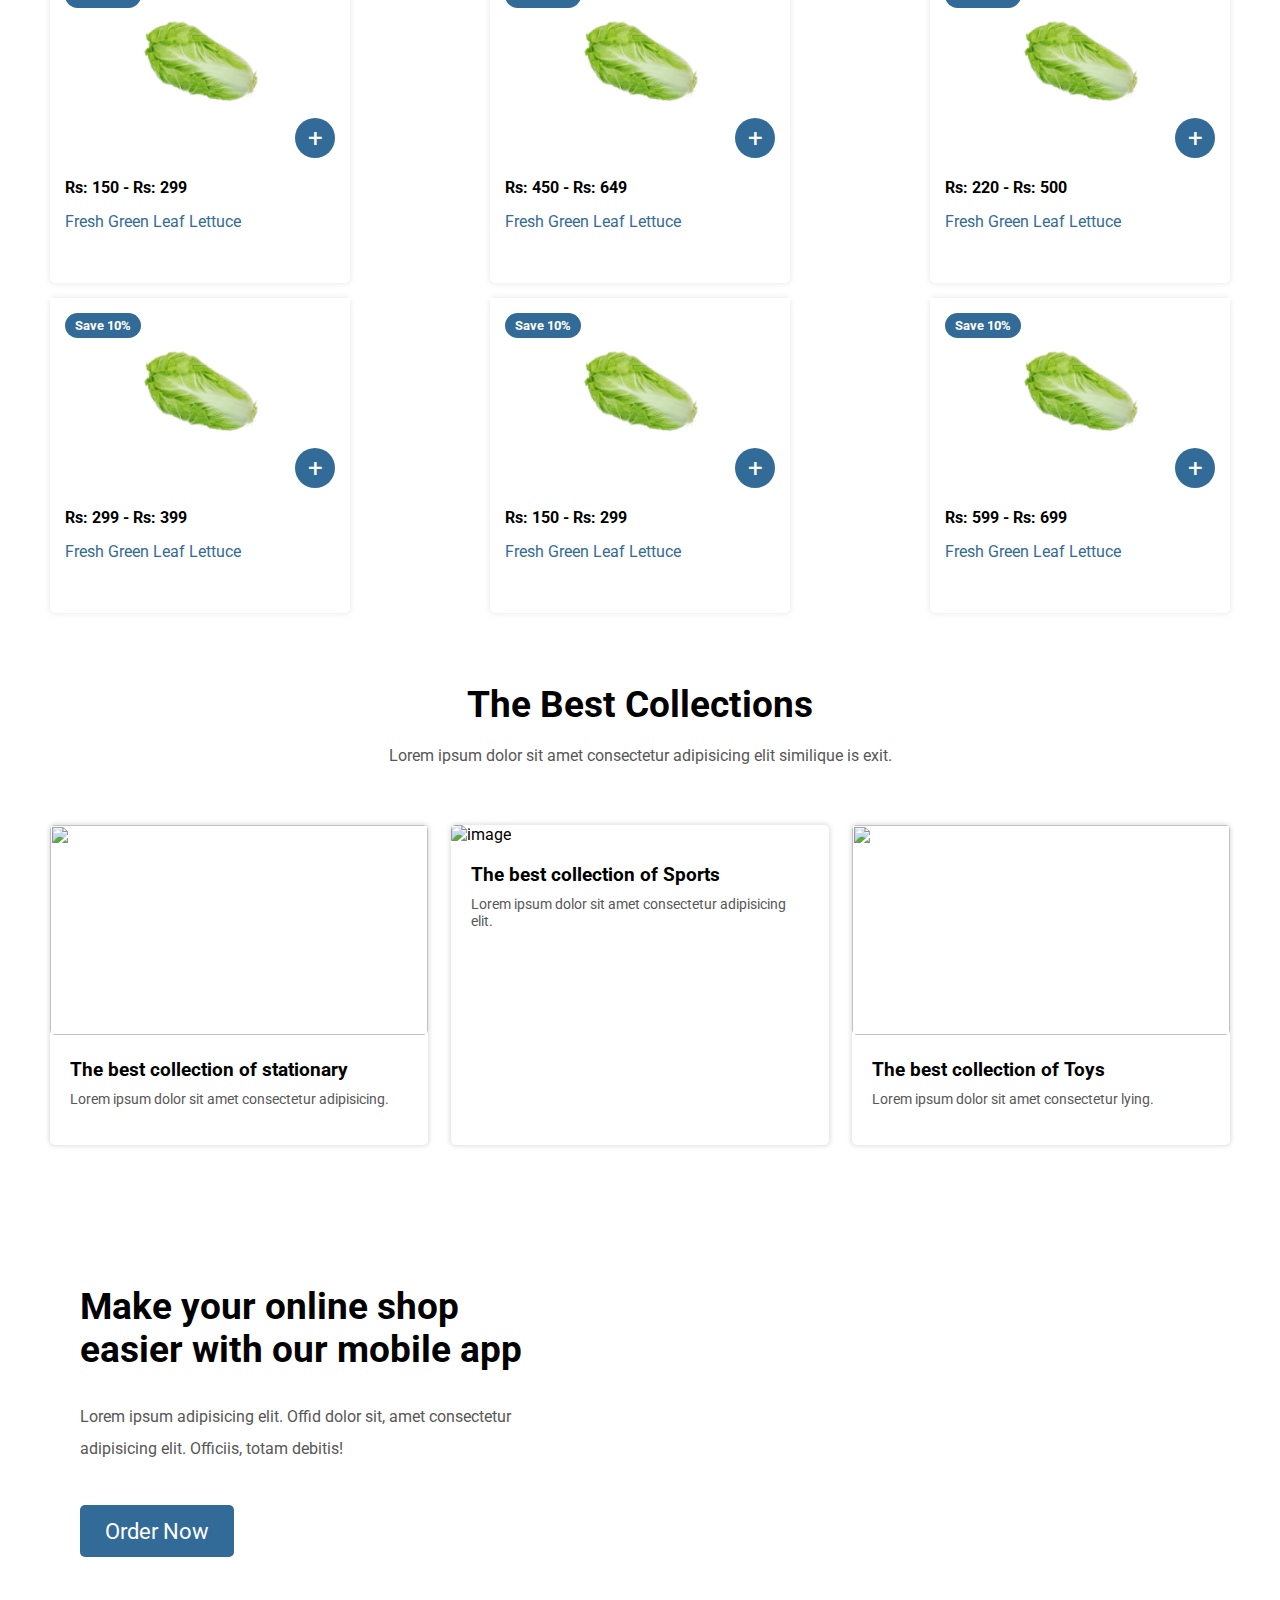
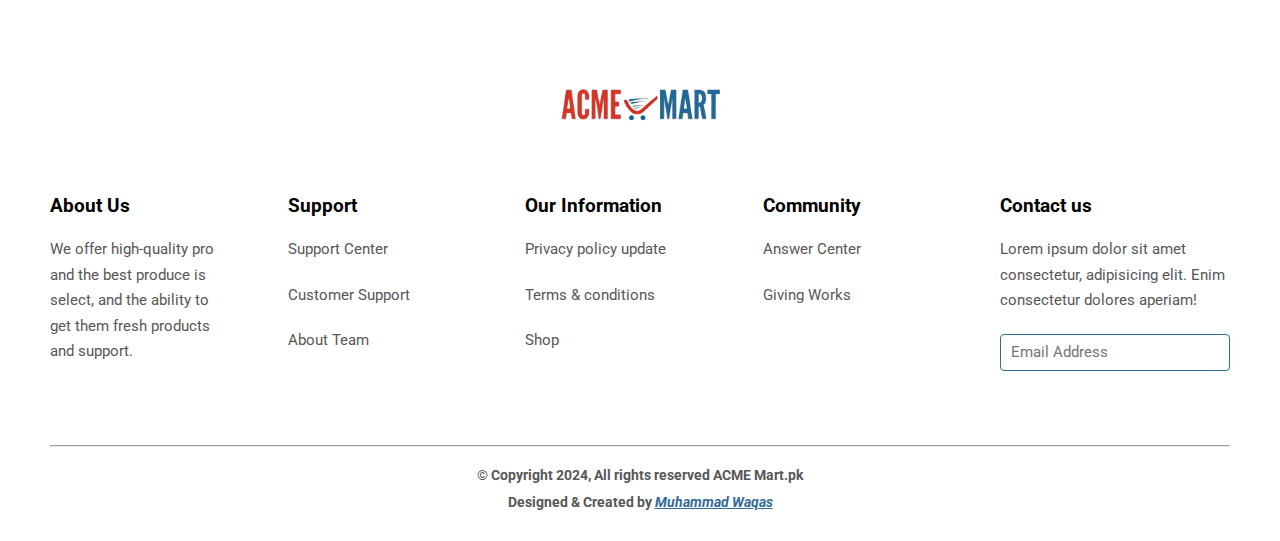
==== commit c0ef2f77: "add some changes" ====
--- a/index.html
+++ b/index.html
@@ -742,11 +742,11 @@
 
 
                 <!-- load-more button is here -->
-                <!-- <div class="load-more flex">
+                 <div class="load-more flex">
 
                     <button class="button">Load More</button>
 
-                </div>  -->
+                </div>  
 
 
                 <!-- <div class="two-posters flex">
@@ -768,25 +768,27 @@
 
                         <h2>Get 15% discount on your first Purchase</h2>
                         <p>
-                            Donec sed mauris non quam molestie imperdiet. <br>
-                            Integer ullamcorper, purus sit amet hendrerit tincidunt
+                            Donec sed mauris non quam molestie imperdiet. Integer ullamcorper, 
+                            <br> purus sit amet hendrerit tincidunt
                         </p>
+                        
                         <button class="B-B-btn button">
                             Shop Now
                         </button>
                     </div>
-                    <div class="img-bottom-banner flex">
-
-                        <!-- <img src="https://wpthemes.themehunk.com/organic-food/wp-content/uploads/sites/253/2021/10/image-10.png" alt=""> -->
+
+                    <!-- <div class="img-bottom-banner flex">
+
+                        <img src="https://wpthemes.themehunk.com/organic-food/wp-content/uploads/sites/253/2021/10/image-10.png" alt="">
 
                         <img src="https://150698241.v2.pressablecdn.com/organic-food/wp-content/uploads/sites/253/2022/10/ribbon.png"
                             alt="" width="350px" height="450px">
 
-                    </div>
-                </div>
-
-
-                
+                    </div> -->
+                </div>
+
+
+
                 <!-- items-header is here -->
                 <div class="items-header">
 
@@ -813,11 +815,11 @@
                         </div>
 
                         <div class="item-discription">
-                            <p class="price"><del>Rs: 400 </del>  Rs: 350</p>
-                            <p class="discription">Fresh Green Leaf Lettuce</p>
-                        </div>
-
-                       
+                            <p class="price"><del>Rs: 400 </del> Rs: 350</p>
+                            <p class="discription">Fresh Green Leaf Lettuce</p>
+                        </div>
+
+
 
                     </div>
 
@@ -1023,13 +1025,245 @@
 
             </div>
 
+        </section>
+
+
+
+
+
+
+
+
+        <!-- three-collections is here -->
+        <section class="three-collections">
+
+            <div class="container">
+
+
+                <div class="three-collections-header">
+
+                    <h2>The Best Collections</h2>
+
+                    <p>
+                        Lorem ipsum dolor sit amet consectetur adipisicing elit similique is exit.
+                    </p>
+                </div>
+
+
+
+                <div class="three-collections-boxes flex">
+
+
+
+                    <div class="three-collection">
+
+                        <div class="three-collection-img">
+
+                            <img src="https://stationers.pk/cdn/shop/articles/online_stationery_f10b7ed2-4c78-4912-a7dd-1b1d0a44e8cb.jpg?v=1665638401"
+                                alt="">
+
+                        </div>
+
+                        <div class="three-collection-text">
+
+                            <h3>The best collection of stationary</h3>
+                            <p>
+                                Lorem ipsum dolor sit amet consectetur adipisicing.
+                            </p>
+
+                        </div>
+
+                    </div>
+
+                    <div class="three-collection">
+
+                        <div class="three-collection-img">
+
+                            <img src="https://ec.europa.eu/eurostat/documents/4187653/15353633/Pixel-Shot_Shutterstock_1919540726_RV.jpg"
+                                alt="image">
+
+                        </div>
+
+                        <div class="three-collection-text">
+
+                            <h3>The best collection of Sports</h3>
+                            <p>
+                                Lorem ipsum dolor sit amet consectetur adipisicing elit.
+                            </p>
+
+                        </div>
+
+                    </div>
+
+                    <div class="three-collection">
+
+                        <div class="three-collection-img">
+
+                            <img src="https://content.jdmagicbox.com/comp/def_content/toy-shops/shutterstock-615041207-toy-shops-6-n193a.jpg"
+                                alt="">
+
+                        </div>
+
+                        <div class="three-collection-text">
+
+                            <h3>The best collection of Toys</h3>
+                            <p>
+                                Lorem ipsum dolor sit amet consectetur lying.
+                            </p>
+
+                        </div>
+
+                    </div>
+                </div>
+
+            </div>
+
+        </section>
+
+
+
+
+
+
+
+
+
+
+
+
+
+        <!-- footer-banner is here -->
+        <section class="footer-banner">
+
+            <div class="container">
+
+
+                <div class="footer-banner-text">
+
+
+                    <h2>
+                        Make your online shop easier
+                        with our mobile app
+                    </h2>
+
+                    <p>
+                        Lorem ipsum adipisicing elit. Offid dolor sit, amet consectetur adipisicing elit. Officiis,
+                        totam debitis!
+                    </p>
+
+                    <button class="button">
+
+                        Order Now
+                    </button>
+
+                </div>
+
+            </div>
+        </section>
+
+
+
+
+
+
+
+
+
+        <!-- footer-details is here -->
+        <section class="footer-details">
+
+            <div class="container">
+
+                <div class="logo">
+
+                    <img src="./assets/mart-logo.png" alt="logo is here" width="180px">
+
+                </div>
+
+                <div class="footer-details-boxes flex">
+
+                    <div class="footer-details-box">
+
+
+                        <h3>About Us</h3>
+
+                        <p>
+                            We offer high-quality pro and the best produce is select, and the ability to get them fresh products and support.
+                        </p>
+
+                        <div class="footer-details-icons flex">
+
+                            <i class="fa-brands fa-facebook"></i>
+                            <i class="fa-brands fa-instagram"></i>
+                            <i class="fa-brands fa-whatsapp"></i>
+                            <i class="fa-brands fa-youtube"></i>
+                        </div>
+
+
+                    </div>
+
+                    <div class="footer-details-box">
+
+                        <h3>Support</h3>
+                        <p>Support Center</p>
+                        <p>Customer Support</p>
+                        <p>About Team</p>  
+
+                    </div>
+
+                    <div class="footer-details-box">
+
+                        <h3>Our Information</h3>
+                        <p>Privacy policy update</p>
+                        <p>Terms & conditions</p>    
+                        <p>Shop</p>
+
+                    </div>
+
+                    <div class="footer-details-box">
+
+                        <h3>Community </h3>
+                        <p>Answer Center</p>    
+                        <p>Giving Works</p>
+
+                    </div>
+
+                    <div class="footer-details-box">
+
+                        <h3>Contact us</h3>
+                        <p>
+                            Lorem ipsum dolor sit amet consectetur, adipisicing elit. Enim consectetur dolores aperiam!
+                        </p>
+
+                        <div class="email-address flex" >
+                            <input type="email" class="email" placeholder="Email Address">
+                            <span><i class="fa-regular fa-paper-plane"></i></span>
+                        </div>
+                    </div>
+
+
+                </div>
+
+
+
+                <hr style="color:gray;" />
+
+                <div class="owner">
+                    <p>© Copyright 2024, All rights reserved ACME Mart.pk</p>
+                    <p>Designed & Created by <a href=""><em>Muhammad Waqas</em></a></p>
+                </div>
+
+            </div>
+
+        </section>
+
+
+
+
+
 
     </div>
 
-    </section>
-    </div>
-
-    <div class="spacer" style="height: 300vh;"></div>
 
 </body>
 
--- a/style.css
+++ b/style.css
@@ -49,6 +49,7 @@
     border-bottom: 3px solid rgb(7, 7, 7);
     /* box-shadow: 0px -10px 10px 10px black; */
 }
+
 
 .row-leftSide-links ul{
 
@@ -456,18 +457,22 @@
 /* Styling of banner-bottom  is here */
 .bottom-banner{
 
-    height: 300px;
-    justify-content: space-between;
-    /* align-items: center; */
-    background: rgba(236, 235, 235, 0.911);
-    justify-content: baseline;
-    position: relative;
+    height: 350px;
+    background-image: url(https://borobazar.redq.io/standard/wp-content/uploads/sites/5/2021/12/Banner-2.webp);
+    background-size: cover;
+    justify-content: space-between;
+    align-items: center;
+    text-align: center;
+    color: white;
+    /* background: rgba(236, 235, 235, 0.911); */
+    justify-content: center;
+    /* position: relative; */
     margin-block: 50px;
     border-radius: 5px;
     box-shadow: 0px 0px 10px 1px gainsboro;
 
 }
-
+/* 
 .text-bottom-banner{
 
     flex-basis: 66%;
@@ -477,16 +482,16 @@
     background-size: 300px;
     background-position: right;
     padding-top: 50px;
-}
+} */
 
 .bottom-banner h2{
 
-    font-size: 1.7rem;
+    font-size: 2.7rem;
 }
 
 .bottom-banner p{
 
-    color: var(--gray);
+    /* color: var(--gray); */
     line-height: 1.5rem;
     margin-block: 30px;
 
@@ -502,4 +507,254 @@
     position: absolute;
     bottom: 0px;
     right: 30px;
-}+}
+
+
+
+
+
+
+
+
+
+/* Styling of three-collections  is here */
+.three-collections{
+
+    margin-block: 70px;
+
+}
+
+.three-collections-header{
+
+    text-align: center;
+    padding-bottom: 60px;
+}
+
+.three-collections-header h2{
+
+    font-size: 2.3rem;
+}
+
+.three-collections-header p{
+
+    color: var(--gray);
+    margin-top: 20px;
+    /* font-size: 0.9rem; */
+}
+
+.three-collections-boxes{
+
+    justify-content: space-between;
+
+}
+
+.three-collection{
+
+    width: 32%;
+    height: 320px;
+    border-radius: 5px;
+    box-shadow: 0px 0px 5px 1px gainsboro;
+
+}
+
+.three-collection img{
+
+    width: 100%;
+    height: 210px;
+    border-radius: 5px;
+}
+
+.three-collection-text{
+
+    padding: 20px;
+
+}
+
+.three-collection-text p{
+
+    color: var(--gray);
+    padding-top: 10px;
+    font-size: 0.9rem;
+}
+
+
+
+
+
+
+
+
+
+/* Styling of footer-banner  is here */
+.footer-banner{
+
+    height: 400px;
+    background-image: url(https://borobazar.redq.io/minimal/wp-content/uploads/sites/4/2021/10/Banner3.png);
+    background-size: cover;
+}
+
+.footer-banner-text{
+
+    width: 45%;
+    padding: 70px 30px 10px;
+}
+
+.footer-banner-text h2{
+
+    font-size: 2.3rem;
+}
+
+.footer-banner-text p{
+
+    color: var(--gray);
+    margin-block: 30px 40px;
+    line-height: 2rem;
+}
+
+.footer-banner-text button{
+
+    font-size: 1.4rem;
+}
+
+
+
+
+
+
+
+
+
+/* Styling of footer-details  is here */
+.footer-details{
+
+    padding-bottom: 20px;
+    position: relative;
+    /* background: wheat; */
+}
+
+.footer-details .logo{
+
+    display: flex;
+    justify-content: center;
+
+}
+
+.footer-details-boxes{
+
+    justify-content: space-between;
+    gap: 70px;
+    padding-bottom: 60px;
+}
+
+.footer-details-box{
+
+    flex-basis: 18%;
+}
+
+
+.footer-details-box h3{
+
+    margin-bottom: 20px;
+
+}
+
+.footer-details-box p{
+
+    margin-bottom: 20px;
+    color: var(--gray);
+    line-height: 1.6rem;
+    font-size: 0.96rem;
+}
+
+.footer-details-icons{
+
+    gap: 20px;
+    color: var(--blue);
+    font-size: 1.3rem;
+    transition: 0.2s ease;
+
+}
+
+.footer-details-icons i:hover{
+
+    color: var(--red);
+    cursor: pointer;
+
+}
+
+.email-address{
+
+    border: 1px solid var(--blue);
+    padding: 10px;
+    width: 230px;
+    border-radius: 4px;
+    
+}
+
+
+.email-address:hover{
+
+    border-color: var(--red);
+    border-width: 2px;
+
+}
+
+.email-address:hover span i{
+
+    color: var(--red);
+
+}
+.email-address input{
+
+    border: none;
+    flex-grow: 1;
+    
+}
+
+.email-address span i{
+
+    color: var(--blue);
+}
+
+.email-address input::placeholder{
+
+    font-size: 0.95rem;
+}
+
+.owner {
+
+    text-align: center;
+    padding: 10px;
+}
+
+.owner p{
+
+    color: var(--gray);
+    padding-top: 10px;
+    font-size: 0.9rem;
+    font-weight: bold;
+}
+
+.owner a{
+
+    text-decoration-color: var(--blue);
+}
+
+.owner a:hover{
+
+    text-decoration-color: var(--red);
+}
+
+.owner em{
+
+    color: var(--blue);
+    
+}
+
+.owner em:hover{
+
+    color: var(--red);
+    cursor: pointer;
+    
+}
+
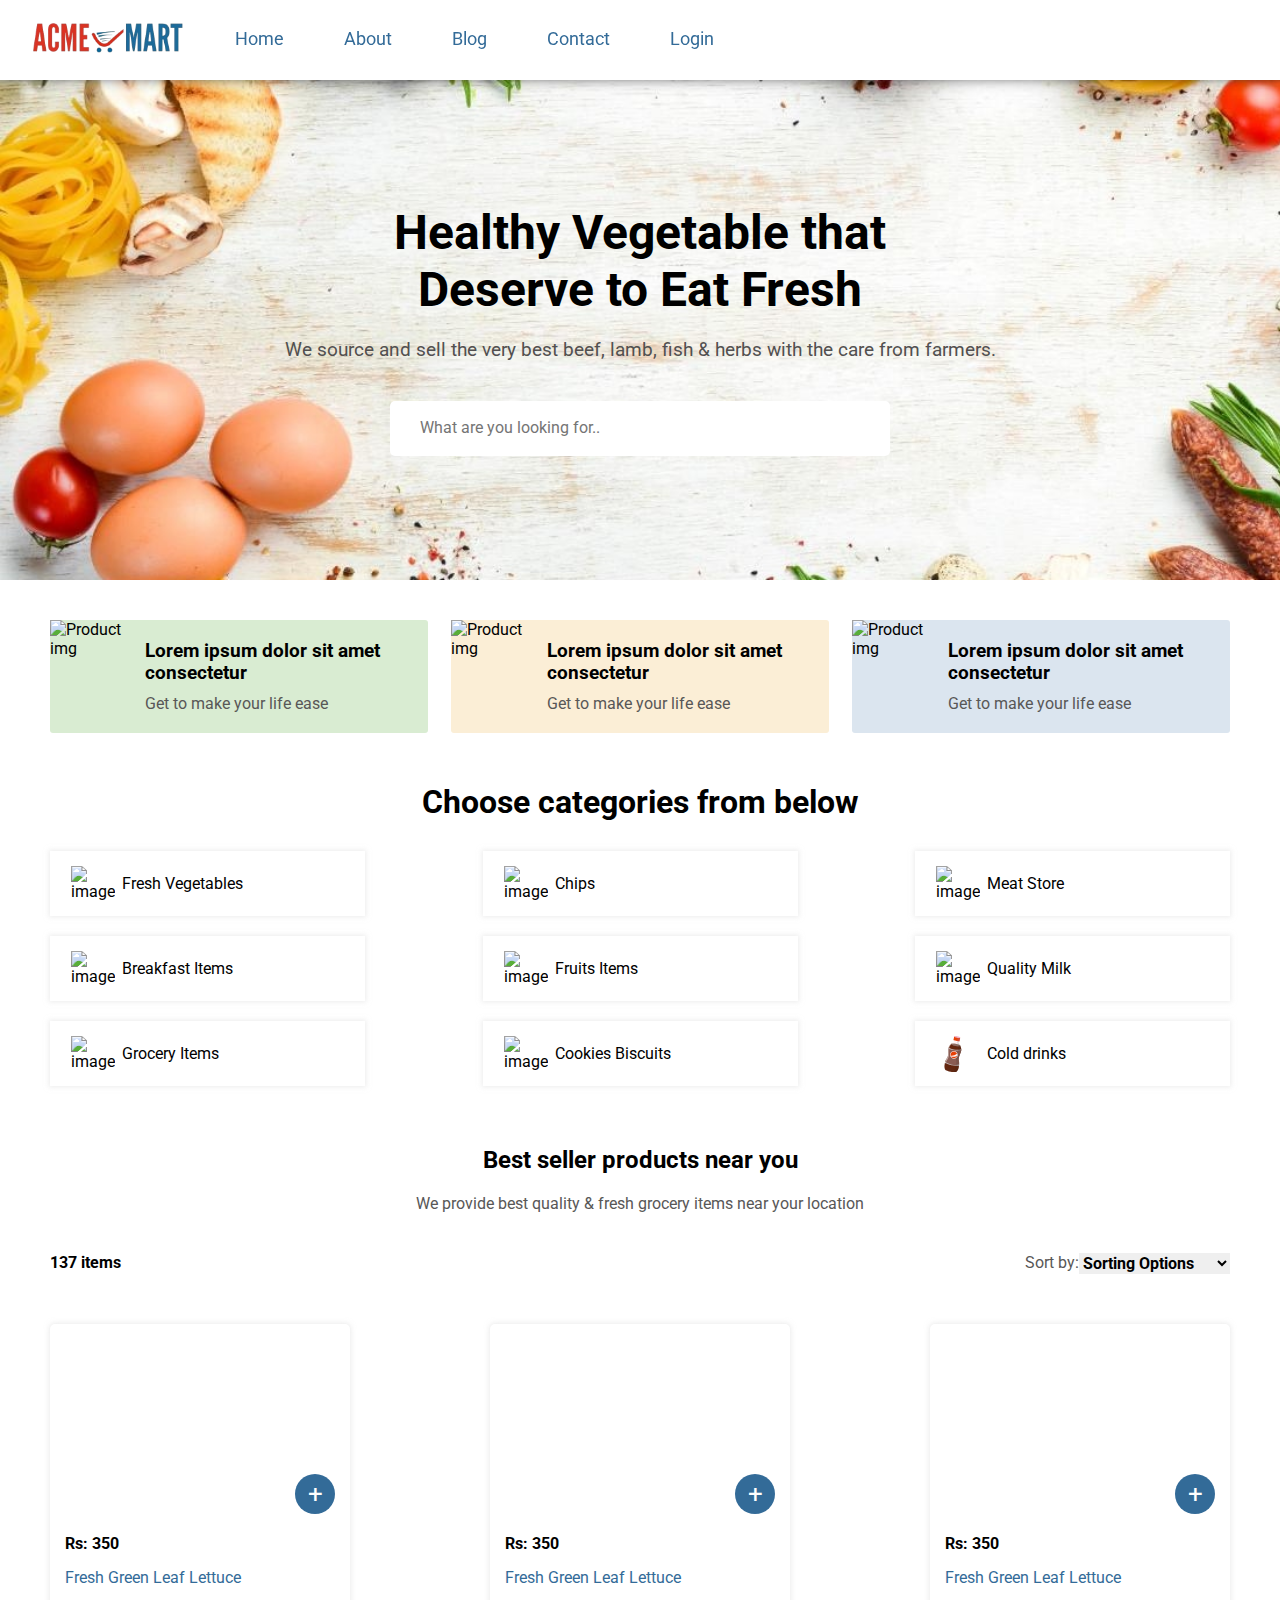
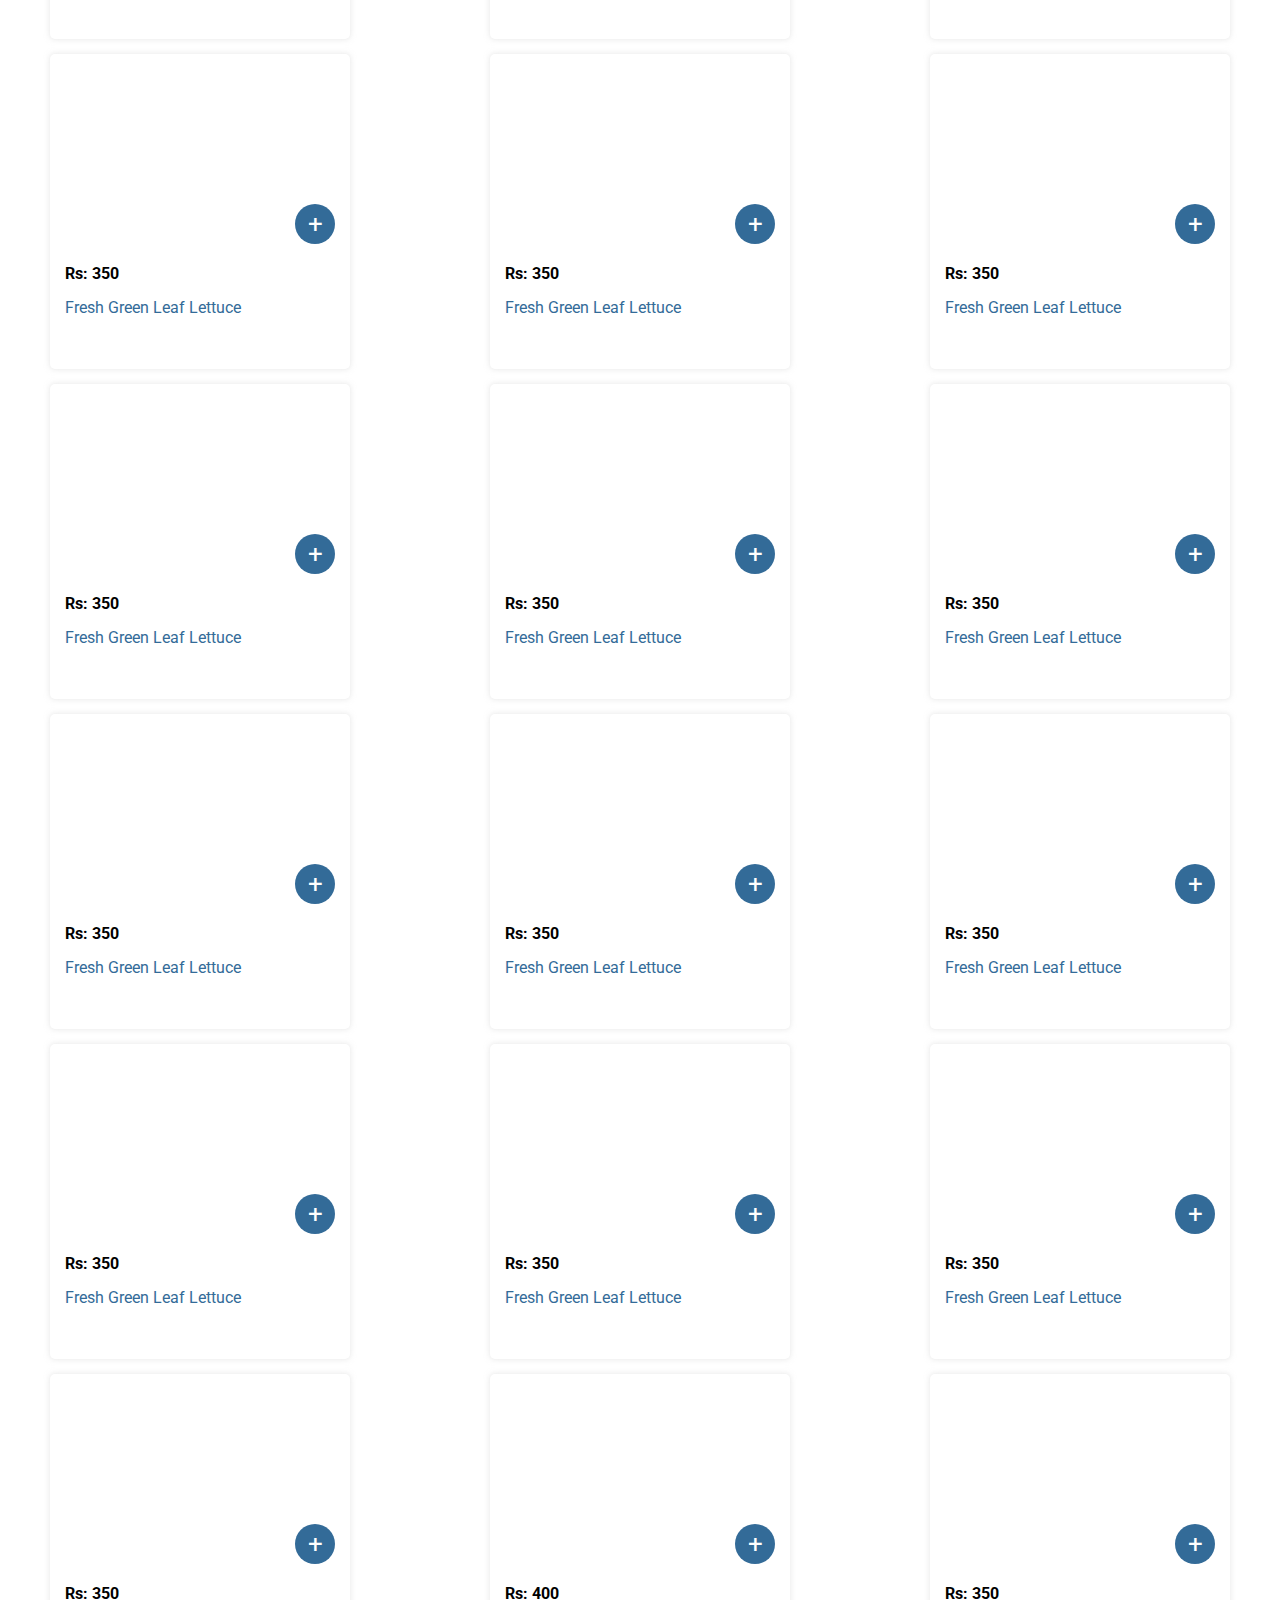
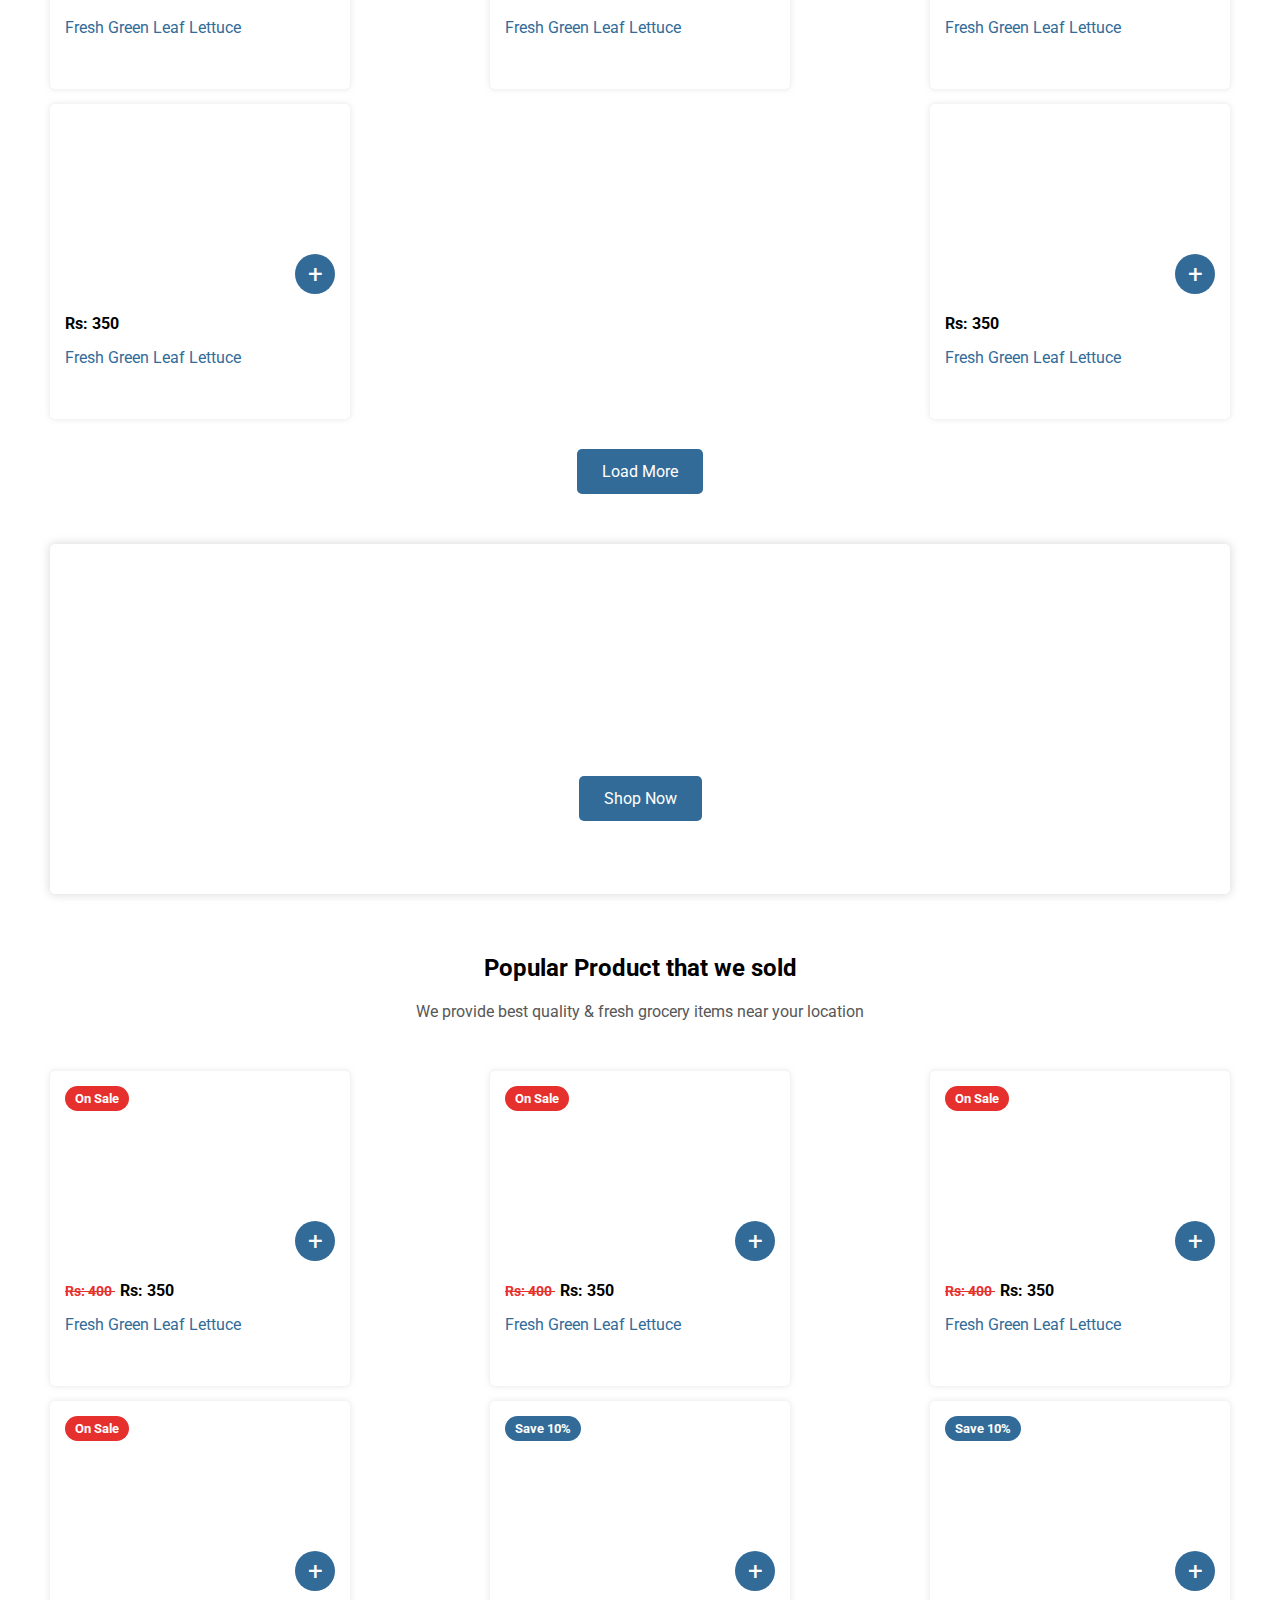
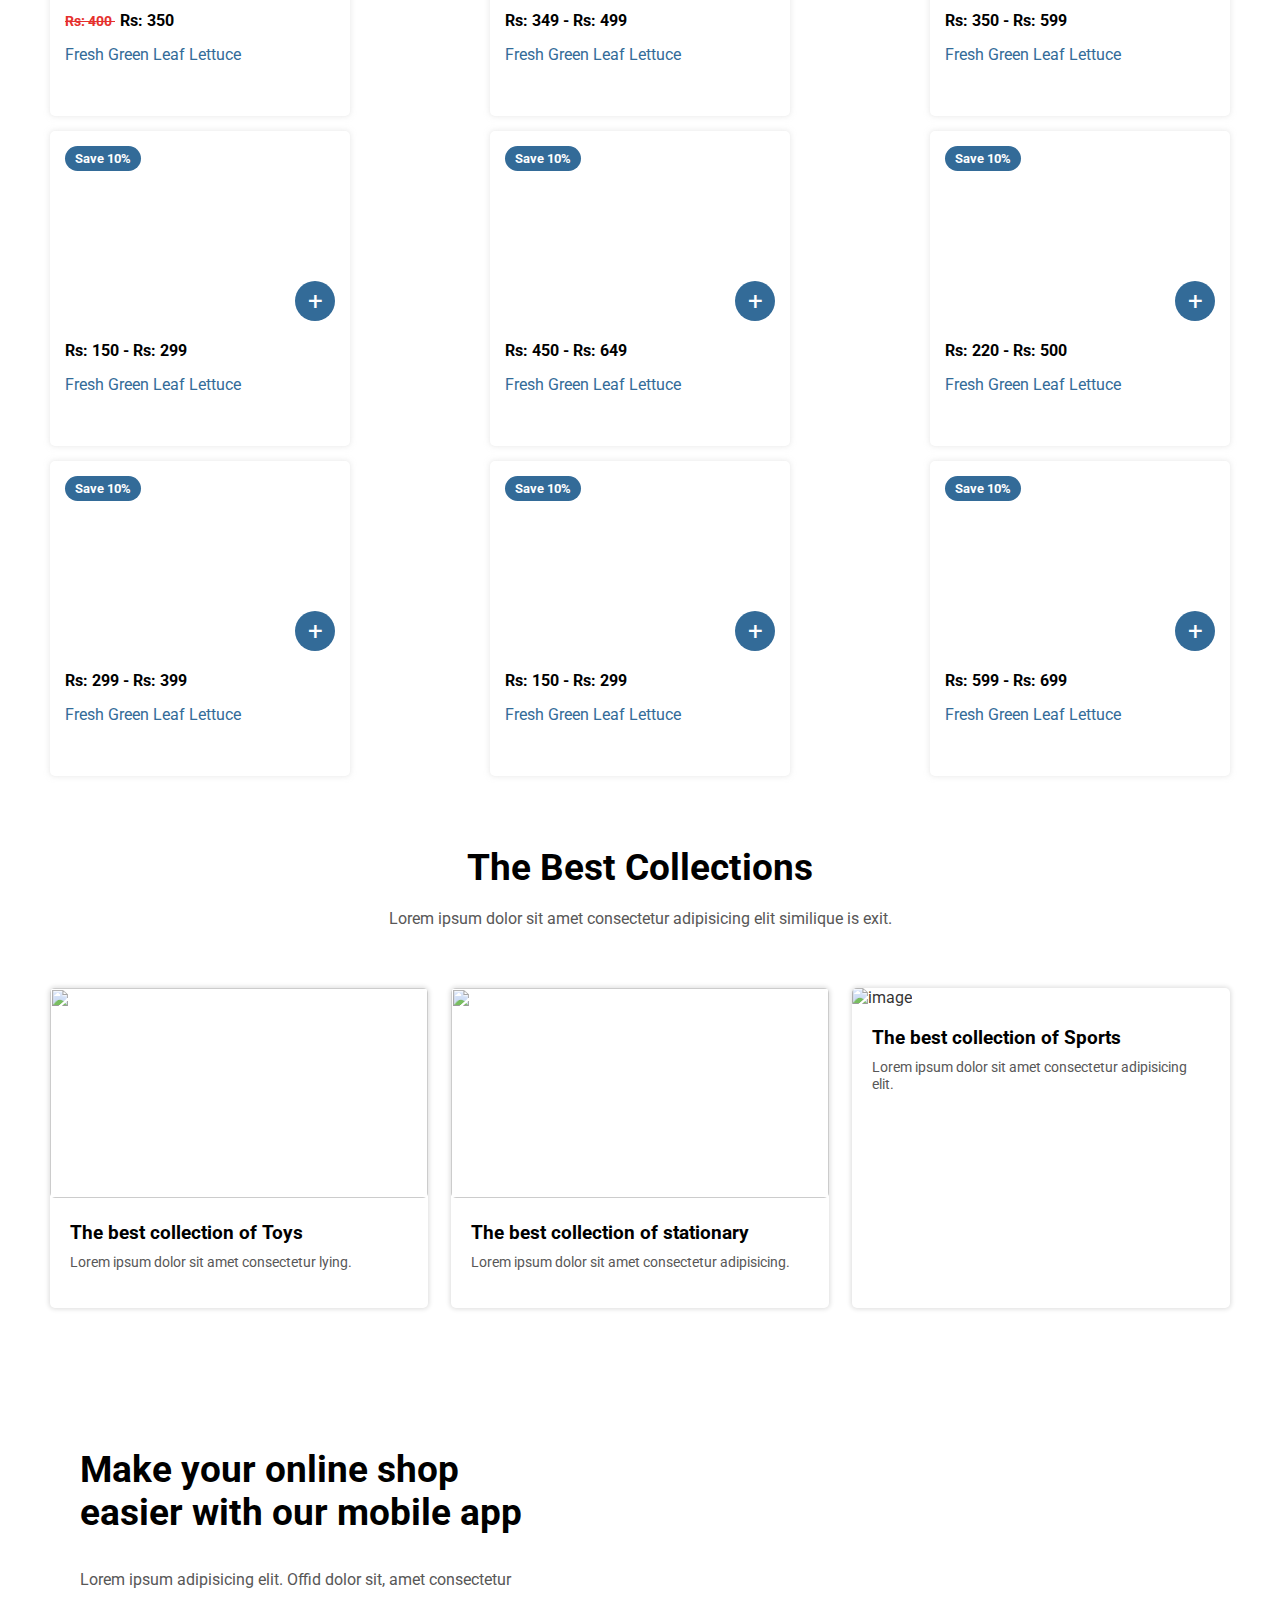
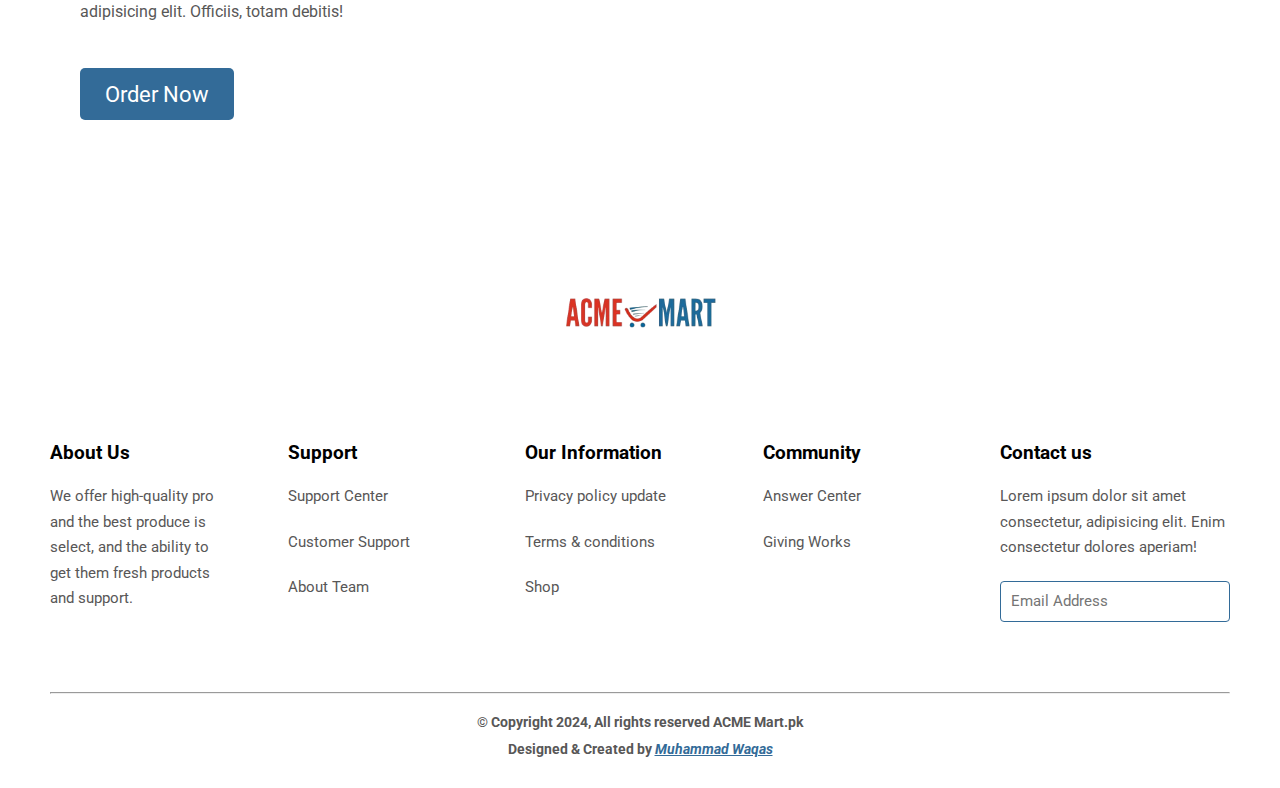
==== commit 596ebe37: "laptop view is complete" ====
--- a/index.html
+++ b/index.html
@@ -28,7 +28,7 @@
 
                 <div class="logo">
 
-                    <img src="./assets/mart-logo.png" alt="logo is here" width="150px">
+                    <a href="./index.html"><img src="./assets/mart-logo.png" alt="logo is here"></a>
 
                 </div>
 
@@ -115,34 +115,60 @@
 
                 <div class="three-row flex">
 
-                    <div class="three-img">
-                        <img src="https://scontent.fkhi28-1.fna.fbcdn.net/v/t39.30808-6/422969787_756810063165285_2258414826679440936_n.jpg?stp=dst-jpg_p526x296&_nc_cat=101&ccb=1-7&_nc_sid=127cfc&_nc_ohc=5AV8hb0iKV0Q7kNvgFB6lTH&_nc_ht=scontent.fkhi28-1.fna&oh=00_AYBOZJz7oe4aEQZm4KkE7_fcnfJc7SSVmHIQlNwKDj2IFQ&oe=66C7D5DE"
-                            alt="images">
-                    </div>
-
-
-                    <div class="three-img">
-                        <img src="https://scontent.fkhi28-1.fna.fbcdn.net/v/t39.30808-6/415603857_744956417683983_6192528889593374931_n.jpg?stp=dst-jpg_p180x540&_nc_cat=110&ccb=1-7&_nc_sid=833d8c&_nc_ohc=MKTHa9Ztp-QQ7kNvgGIUYhb&_nc_ht=scontent.fkhi28-1.fna&oh=00_AYCkCUe_UkFDHXrofCr11lDaVPC9w21zDdNm3tQrSACQXA&oe=66C7CD12"
-                            alt="images">
-                    </div>
-
-                    <div class="three-img">
-                        <img src="https://scontent.fkhi28-1.fna.fbcdn.net/v/t39.30808-6/428607991_771570858355872_831944586563109555_n.jpg?_nc_cat=111&ccb=1-7&_nc_sid=127cfc&_nc_ohc=-Z1Yw0ZxOXUQ7kNvgFd__PY&_nc_ht=scontent.fkhi28-1.fna&oh=00_AYAjvG1mK0_7gUo7MtlafN6-LE5FmSVWOvRvFSr8QND4vA&oe=66C7F1EA"
-                            alt="images">
-                    </div>
-
-
-                    <!-- <div class="three-img">
-                        <img src="https://scontent.fkhi28-1.fna.fbcdn.net/v/t39.30808-6/419840449_749654427214182_4959449391096463261_n.png?_nc_cat=108&ccb=1-7&_nc_sid=cc71e4&_nc_ohc=EVAU4wCzwsEQ7kNvgFrVaTo&_nc_ht=scontent.fkhi28-1.fna&oh=00_AYDiB50s6BmzdJ6zFMjAcSwLAPOeZT-hiek0wJuMcwurIA&oe=66C7EF53"alt="images">
-                    </div> -->
-
-
-
-
-
+                    <div class="three-section-box flex" style="background-color: rgb(217,236,210);">
+                       
+                        <div class="three-section-img">
+
+                            <img src="https://borobazar.redq.io/standard/wp-content/uploads/sites/5/2021/12/img-2.png" alt="Product img" >
+
+                        </div>
+
+                        <div class="three-section-text">
+
+                            <h3>Lorem ipsum dolor sit amet consectetur</h3>
+                            <p>Get to make your life ease</p>
+
+                        </div>
+
+                    </div>
+
+                    <div class="three-section-box flex" style="background-color: rgb(251,238,214);">
+                       
+                        <div class="three-section-img">
+
+                            <img src="https://borobazar.redq.io/modern/wp-content/uploads/sites/2/2021/11/4.png" alt="Product img" >
+
+                        </div>
+
+                        <div class="three-section-text">
+
+                            <h3>Lorem ipsum dolor sit amet consectetur</h3>
+                            <p>Get to make your life ease</p>
+
+                        </div>
+
+                    </div>
+
+                    <div class="three-section-box flex" style="background-color: #dbe5ef;">
+                       
+                        <div class="three-section-img">
+
+                            <img src="https://borobazar.redq.io/modern/wp-content/uploads/sites/2/2021/11/3.png" alt="Product img" >
+
+                        </div>
+
+                        <div class="three-section-text">
+
+                            <h3>Lorem ipsum dolor sit amet consectetur</h3>
+                            <p>Get to make your life ease</p>
+
+                        </div>
+
+                    </div>
 
                 </div>
             </div>
+
         </section>
 
 
@@ -168,10 +194,10 @@
                     <div class="category-box flex">
                         <div class="category-img">
 
-                            <img src="./assets/cold-drinks.svg" alt="">
-                        </div>
-
-                        <p>Grocery Items</p>
+                            <img src="./assets/fresh-vegetables.svg" alt="image">
+                        </div>
+
+                        <p><a href="./products.html">Fresh Vegetables</a></p>
 
                         <div class="arrow-icon">
                             <i class="fa-solid fa-arrow-right"></i>
@@ -183,10 +209,10 @@
                     <div class="category-box flex">
                         <div class="category-img">
 
-                            <img src="./assets/cold-drinks.svg" alt="">
-                        </div>
-
-                        <p>Grocery Items</p>
+                            <img src="./assets/chips.svg" alt="image">
+                        </div>
+
+                        <p><a href="./products.html">Chips</a></p>
 
                         <div class="arrow-icon">
                             <i class="fa-solid fa-arrow-right"></i>
@@ -198,10 +224,10 @@
                     <div class="category-box flex">
                         <div class="category-img">
 
-                            <img src="./assets/cold-drinks.svg" alt="">
-                        </div>
-
-                        <p>Grocery Items</p>
+                            <img src="./assets/beaf-steak.svg" alt="image">
+                        </div>
+
+                        <p><a href="./products.html">Meat Store</a></p>
 
                         <div class="arrow-icon">
                             <i class="fa-solid fa-arrow-right"></i>
@@ -213,10 +239,10 @@
                     <div class="category-box flex">
                         <div class="category-img">
 
-                            <img src="./assets/cold-drinks.svg" alt="">
-                        </div>
-
-                        <p>Grocery Items</p>
+                            <img src="./assets/breakfast-item.svg" alt="image">
+                        </div>
+
+                        <p><a href="./products.html">Breakfast Items</a></p>
 
                         <div class="arrow-icon">
                             <i class="fa-solid fa-arrow-right"></i>
@@ -228,10 +254,11 @@
                     <div class="category-box flex">
                         <div class="category-img">
 
-                            <img src="./assets/cold-drinks.svg" alt="">
-                        </div>
-
-                        <p>Grocery Items</p>
+                            <img src="./assets/fruits-items.svg" alt="image">
+                        </div>
+
+                        <p><a href="./products.html">Fruits Items</a></p>
+                        
 
                         <div class="arrow-icon">
                             <i class="fa-solid fa-arrow-right"></i>
@@ -243,10 +270,10 @@
                     <div class="category-box flex">
                         <div class="category-img">
 
-                            <img src="./assets/cold-drinks.svg" alt="">
-                        </div>
-
-                        <p>Grocery Items</p>
+                            <img src="./assets/quality-milk.svg" alt="image">
+                        </div>
+
+                        <p><a href="./products.html">Quality Milk</a></p>
 
                         <div class="arrow-icon">
                             <i class="fa-solid fa-arrow-right"></i>
@@ -258,10 +285,10 @@
                     <div class="category-box flex">
                         <div class="category-img">
 
-                            <img src="./assets/cold-drinks.svg" alt="">
-                        </div>
-
-                        <p>Grocery Items</p>
+                            <img src="./assets/grocery-items.svg" alt="image">
+                        </div>
+
+                        <p><a href="./products.html">Grocery Items</a></p>
 
                         <div class="arrow-icon">
                             <i class="fa-solid fa-arrow-right"></i>
@@ -273,10 +300,10 @@
                     <div class="category-box flex">
                         <div class="category-img">
 
-                            <img src="./assets/cold-drinks.svg" alt="">
-                        </div>
-
-                        <p>Grocery Items</p>
+                            <img src="./assets/cookies-biscuits.svg" alt="image">
+                        </div>
+
+                        <p><a href="./products.html">Cookies Biscuits</a></p>
 
                         <div class="arrow-icon">
                             <i class="fa-solid fa-arrow-right"></i>
@@ -288,10 +315,10 @@
                     <div class="category-box flex">
                         <div class="category-img">
 
-                            <img src="./assets/cold-drinks.svg" alt="">
-                        </div>
-
-                        <p>Grocery Items</p>
+                            <img src="./assets/cold-drinks.svg" alt="image">
+                        </div>
+
+                        <p><a href="./products.html">Cold drinks</a></p>
 
                         <div class="arrow-icon">
                             <i class="fa-solid fa-arrow-right"></i>
@@ -355,7 +382,7 @@
                     <!-- Item Box 1 -->
                     <div class="item-box">
 
-                        <div class="item-img">
+                        <div class="item-img" style="background-image: url(./assets/box-1.png);" >
 
                             <div class="plus">+</div>
                         </div>
@@ -370,7 +397,7 @@
                     <!-- Item Box 2 -->
                     <div class="item-box">
 
-                        <div class="item-img">
+                        <div class="item-img" style="background-image: url(./assets/box-2.png);">
 
                             <div class="plus">+</div>
                         </div>
@@ -385,7 +412,7 @@
                     <!-- Item Box 3 -->
                     <div class="item-box">
 
-                        <div class="item-img">
+                        <div class="item-img" style="background-image: url(./assets/box-3.png);">
 
                             <div class="plus">+</div>
                         </div>
@@ -401,7 +428,7 @@
                     <!-- Item Box 4 -->
                     <div class="item-box">
 
-                        <div class="item-img">
+                        <div class="item-img" style="background-image: url(./assets/box-4.png);">
 
                             <div class="plus">+</div>
                         </div>
@@ -417,7 +444,7 @@
                     <!-- Item Box 5 -->
                     <div class="item-box">
 
-                        <div class="item-img">
+                        <div class="item-img" style="background-image: url(./assets/box-5.png);">
 
                             <div class="plus">+</div>
                         </div>
@@ -433,7 +460,7 @@
                     <!-- Item Box 6 -->
                     <div class="item-box">
 
-                        <div class="item-img">
+                        <div class="item-img" style="background-image: url(./assets/box-6.png);">
 
                             <div class="plus">+</div>
                         </div>
@@ -449,7 +476,7 @@
                     <!-- Item Box 7 -->
                     <div class="item-box">
 
-                        <div class="item-img">
+                        <div class="item-img" style="background-image: url(./assets/box-7.png);">
 
                             <div class="plus">+</div>
                         </div>
@@ -465,7 +492,7 @@
                     <!-- Item Box 8 -->
                     <div class="item-box">
 
-                        <div class="item-img">
+                        <div class="item-img" style="background-image: url(./assets/box-8.jpg);">
 
                             <div class="plus">+</div>
                         </div>
@@ -479,9 +506,9 @@
 
 
                     <!-- Item Box 9 -->
-                    <div class="item-box">
-
-                        <div class="item-img">
+                    <div class="item-box" >
+
+                        <div class="item-img" style="background-image: url(./assets/box-9.jpg);">
 
                             <div class="plus">+</div>
                         </div>
@@ -497,7 +524,7 @@
                     <!-- Item Box 10 -->
                     <div class="item-box">
 
-                        <div class="item-img">
+                        <div class="item-img" style="background-image: url(./assets/box-10.png);">
 
                             <div class="plus">+</div>
                         </div>
@@ -513,7 +540,7 @@
                     <!-- Item Box 11 -->
                     <div class="item-box">
 
-                        <div class="item-img">
+                        <div class="item-img" style="background-image: url(./assets/box-11.png);">
 
                             <div class="plus">+</div>
                         </div>
@@ -529,7 +556,7 @@
                     <!-- Item Box 12 -->
                     <div class="item-box">
 
-                        <div class="item-img">
+                        <div class="item-img" style="background-image: url(./assets/box-12.png);">
 
                             <div class="plus">+</div>
                         </div>
@@ -545,7 +572,7 @@
                     <!-- Item Box 13 -->
                     <div class="item-box">
 
-                        <div class="item-img">
+                        <div class="item-img" style="background-image: url(./assets/box-13.jpg);">
 
                             <div class="plus">+</div>
                         </div>
@@ -561,7 +588,7 @@
                     <!-- Item Box 14 -->
                     <div class="item-box">
 
-                        <div class="item-img">
+                        <div class="item-img" style="background-image: url(./assets/box-14.jpg);">
 
                             <div class="plus">+</div>
                         </div>
@@ -577,7 +604,7 @@
                     <!-- Item Box 15 -->
                     <div class="item-box">
 
-                        <div class="item-img">
+                        <div class="item-img" style="background-image: url(./assets/box-15.png);">
 
                             <div class="plus">+</div>
                         </div>
@@ -593,7 +620,7 @@
                     <!-- Item Box 16 -->
                     <div class="item-box">
 
-                        <div class="item-img">
+                        <div class="item-img" style="background-image: url(./assets/box-16.png);">
 
                             <div class="plus">+</div>
                         </div>
@@ -613,7 +640,7 @@
                     <!-- Item Box 17 -->
                     <div class="item-box display">
 
-                        <div class="item-img">
+                        <div class="item-img" style="background-image: url(./assets/box-17.png);">
 
                             <div class="plus">+</div>
                         </div>
@@ -629,7 +656,7 @@
                     <!-- Item Box 18 -->
                     <div class="item-box display">
 
-                        <div class="item-img">
+                        <div class="item-img" style="background-image: url(./assets/box-18.jpg);">
 
                             <div class="plus">+</div>
                         </div>
@@ -645,7 +672,7 @@
                     <!-- Item Box 19 -->
                     <div class="item-box display">
 
-                        <div class="item-img">
+                        <div class="item-img" style="background-image: url(./assets/box-19.png);">
 
                             <div class="plus">+</div>
                         </div>
@@ -661,81 +688,18 @@
                     <!-- Item Box 20 -->
                     <div class="item-box display">
 
-                        <div class="item-img">
-
-                            <div class="plus">+</div>
-                        </div>
-
-                        <div class="item-discription">
-                            <p class="price">Rs: 350</p>
-                            <p class="discription">Fresh Green Leaf Lettuce</p>
-                        </div>
-
-                    </div>
-
-
-                    <!-- Item Box 21 -->
-                    <div class="item-box display">
-
-                        <div class="item-img">
-
-                            <div class="plus">+</div>
-                        </div>
-
-                        <div class="item-discription">
-                            <p class="price">Rs: 350</p>
-                            <p class="discription">Fresh Green Leaf Lettuce</p>
-                        </div>
-
-                    </div>
-
-
-                    <!-- Item Box 22 -->
-                    <div class="item-box display">
-
-                        <div class="item-img">
-
-                            <div class="plus">+</div>
-                        </div>
-
-                        <div class="item-discription">
-                            <p class="price">Rs: 350</p>
-                            <p class="discription">Fresh Green Leaf Lettuce</p>
-                        </div>
-
-                    </div>
-
-
-                    <!-- Item Box 23 -->
-                    <div class="item-box display">
-
-                        <div class="item-img">
-
-                            <div class="plus">+</div>
-                        </div>
-
-                        <div class="item-discription">
-                            <p class="price">Rs: 350</p>
-                            <p class="discription">Fresh Green Leaf Lettuce</p>
-                        </div>
-
-                    </div>
-
-
-                    <!-- Item Box 24 -->
-                    <div class="item-box display">
-
-                        <div class="item-img">
-
-                            <div class="plus">+</div>
-                        </div>
-
-                        <div class="item-discription">
-                            <p class="price">Rs: 350</p>
-                            <p class="discription">Fresh Green Leaf Lettuce</p>
-                        </div>
-
-                    </div>
+                        <div class="item-img" style="background-image: url(./assets/box-20.jpg);">
+
+                            <div class="plus">+</div>
+                        </div>
+
+                        <div class="item-discription">
+                            <p class="price">Rs: 350</p>
+                            <p class="discription">Fresh Green Leaf Lettuce</p>
+                        </div>
+
+                    </div>
+
 
                 </div>
 
@@ -775,16 +739,9 @@
                         <button class="B-B-btn button">
                             Shop Now
                         </button>
-                    </div>
-
-                    <!-- <div class="img-bottom-banner flex">
-
-                        <img src="https://wpthemes.themehunk.com/organic-food/wp-content/uploads/sites/253/2021/10/image-10.png" alt="">
-
-                        <img src="https://150698241.v2.pressablecdn.com/organic-food/wp-content/uploads/sites/253/2022/10/ribbon.png"
-                            alt="" width="350px" height="450px">
-
-                    </div> -->
+
+                    </div>
+
                 </div>
 
 
@@ -803,10 +760,10 @@
                 <!-- items-boxes is here -->
                 <div class="items-boxes flex">
 
-                    <!-- Item Box 1 -->
-                    <div class="item-box">
-
-                        <div class="item-img">
+                    <!-- Item Box 21 -->
+                    <div class="item-box">
+
+                        <div class="item-img" style="background-image: url(./assets/box-21.jpg);">
 
                             <div class="plus">+</div>
 
@@ -823,10 +780,10 @@
 
                     </div>
 
-                    <!-- Item Box 2 -->
-                    <div class="item-box">
-
-                        <div class="item-img">
+                    <!-- Item Box 22 -->
+                    <div class="item-box">
+
+                        <div class="item-img" style="background-image: url(./assets/box-22.png);">
 
                             <div class="plus">+</div>
                             <button class="tag-two">On Sale</button>
@@ -839,10 +796,10 @@
 
                     </div>
 
-                    <!-- Item Box 3 -->
-                    <div class="item-box">
-
-                        <div class="item-img">
+                    <!-- Item Box 23 -->
+                    <div class="item-box">
+
+                        <div class="item-img" style="background-image: url(./assets/box-23.jpg);">
 
                             <div class="plus">+</div>
 
@@ -858,10 +815,10 @@
                     </div>
 
 
-                    <!-- Item Box 4 -->
-                    <div class="item-box">
-
-                        <div class="item-img">
+                    <!-- Item Box 24 -->
+                    <div class="item-box">
+
+                        <div class="item-img" style="background-image: url(./assets/box-24.png);">
 
                             <div class="plus">+</div>
                             <button class="tag-two">On Sale</button>
@@ -875,10 +832,10 @@
                     </div>
 
 
-                    <!-- Item Box 5 -->
-                    <div class="item-box">
-
-                        <div class="item-img">
+                    <!-- Item Box 25 -->
+                    <div class="item-box">
+
+                        <div class="item-img" style="background-image: url(./assets/box-25.png);">
 
                             <div class="plus">+</div>
                             <button class="tag">Save 10%</button>
@@ -894,10 +851,10 @@
                     </div>
 
 
-                    <!-- Item Box 6 -->
-                    <div class="item-box">
-
-                        <div class="item-img">
+                    <!-- Item Box 26 -->
+                    <div class="item-box">
+
+                        <div class="item-img" style="background-image: url(./assets/box-26.jpg);">
 
                             <div class="plus">+</div>
                             <button class="tag">Save 10%</button>
@@ -911,10 +868,10 @@
                     </div>
 
 
-                    <!-- Item Box 7 -->
-                    <div class="item-box">
-
-                        <div class="item-img">
+                    <!-- Item Box 27 -->
+                    <div class="item-box">
+
+                        <div class="item-img" style="background-image: url(./assets/box-27.jpg);">
 
                             <div class="plus">+</div>
 
@@ -929,10 +886,10 @@
                     </div>
 
 
-                    <!-- Item Box 8 -->
-                    <div class="item-box">
-
-                        <div class="item-img">
+                    <!-- Item Box 28 -->
+                    <div class="item-box">
+
+                        <div class="item-img" style="background-image: url(./assets/box-28.png);">
 
                             <div class="plus">+</div>
                             <button class="tag">Save 10%</button>
@@ -946,10 +903,10 @@
                     </div>
 
 
-                    <!-- Item Box 9 -->
-                    <div class="item-box">
-
-                        <div class="item-img">
+                    <!-- Item Box 29 -->
+                    <div class="item-box">
+
+                        <div class="item-img" style="background-image: url(./assets/box-29.jpg);">
 
                             <div class="plus">+</div>
                             <button class="tag">Save 10%</button>
@@ -963,10 +920,10 @@
                     </div>
 
 
-                    <!-- Item Box 10 -->
-                    <div class="item-box">
-
-                        <div class="item-img">
+                    <!-- Item Box 30 -->
+                    <div class="item-box">
+
+                        <div class="item-img" style="background-image: url(./assets/box-30.jpg);">
 
                             <div class="plus">+</div>
                             <button class="tag">Save 10%</button>
@@ -980,10 +937,10 @@
                     </div>
 
 
-                    <!-- Item Box 11 -->
-                    <div class="item-box">
-
-                        <div class="item-img">
+                    <!-- Item Box 31 -->
+                    <div class="item-box">
+
+                        <div class="item-img" style="background-image: url(./assets/box-31.png);">
 
                             <div class="plus">+</div>
                             <button class="tag">Save 10%</button>
@@ -997,10 +954,10 @@
                     </div>
 
 
-                    <!-- Item Box 12 -->
-                    <div class="item-box">
-
-                        <div class="item-img">
+                    <!-- Item Box 32 -->
+                    <div class="item-box">
+
+                        <div class="item-img" style="background-image: url(./assets/box-32.png);">
 
                             <div class="plus">+</div>
                             <button class="tag">Save 10%</button>
@@ -1054,6 +1011,26 @@
                 <div class="three-collections-boxes flex">
 
 
+                    
+                    <div class="three-collection">
+
+                        <div class="three-collection-img">
+
+                            <img src="https://content.jdmagicbox.com/comp/def_content/toy-shops/shutterstock-615041207-toy-shops-6-n193a.jpg"
+                                alt="">
+
+                        </div>
+
+                        <div class="three-collection-text">
+
+                            <h3>The best collection of Toys</h3>
+                            <p>
+                                Lorem ipsum dolor sit amet consectetur lying.
+                            </p>
+
+                        </div>
+
+                    </div>
 
                     <div class="three-collection">
 
@@ -1095,25 +1072,6 @@
 
                     </div>
 
-                    <div class="three-collection">
-
-                        <div class="three-collection-img">
-
-                            <img src="https://content.jdmagicbox.com/comp/def_content/toy-shops/shutterstock-615041207-toy-shops-6-n193a.jpg"
-                                alt="">
-
-                        </div>
-
-                        <div class="three-collection-text">
-
-                            <h3>The best collection of Toys</h3>
-                            <p>
-                                Lorem ipsum dolor sit amet consectetur lying.
-                            </p>
-
-                        </div>
-
-                    </div>
                 </div>
 
             </div>
@@ -1176,7 +1134,7 @@
 
                 <div class="logo">
 
-                    <img src="./assets/mart-logo.png" alt="logo is here" width="180px">
+                    <a href="./index.html"><img src="./assets/mart-logo.png" alt="logo is here"></a>
 
                 </div>
 
--- a/style.css
+++ b/style.css
@@ -8,6 +8,14 @@
 
 }
 
+::selection{
+
+    background-color: var(--blue);
+    color: white;
+}
+
+
+
 
 
 
@@ -42,14 +50,22 @@
 /* Styling of Header is here */
 .row{
 
-    height: 90px;
+    width: 100%;
+    height: 80px;
+    position: fixed;
+    top: 0px;
+    z-index: 1000;
     background-color: rgb(255, 255, 255);
     align-items: center;
     justify-content: space-around;
-    border-bottom: 3px solid rgb(7, 7, 7);
-    /* box-shadow: 0px -10px 10px 10px black; */
-}
-
+    /* border-bottom: 3px solid rgb(7, 7, 7); */
+    box-shadow: 0px -10px 15px 5px black;
+}
+
+.logo img{
+
+    width: 170px;
+}
 
 .row-leftSide-links ul{
 
@@ -98,6 +114,7 @@
 
     background-image: url(./assets/header-banner.jpg);
     height: 500px;
+    margin-top: 80px;
     background-size: cover;
     flex-direction: column;
     align-items: center;
@@ -132,10 +149,24 @@
     padding-inline: 30px;
 }
 
+nav .search{
+
+    flex-grow: 1;
+    margin-right: 10px;
+}
+
 .search input{
 
     border: none;
     background: transparent;
+    width: 100%;
+    padding-block: 5px;
+    
+}
+
+.search input::placeholder{
+
+    font-size: 1rem;
 }
 
 
@@ -143,24 +174,37 @@
 
 
 /* Styling of three-row  is here */
+.three-section{
+
+    padding-block: 40px 20px;
+}
 .three-row{
 
-    margin-block: 70px 40px;
     justify-content: space-between;
 }
 
-.three-img{
-
+.three-section-box{
+
+    /* background-color: wheat; */
     flex-basis: 32%;
-    height: 250px;
-    border-radius: 10px;
-}
-
-.three-img img{
-
-    width: 100%;
-    height: 100%;
-    border-radius: 10px;
+    border-radius: 3px;
+}
+
+.three-section-box img{
+
+    height: 135px;
+}
+
+.three-section-text{
+
+    padding: 20px 16px;
+
+}
+
+.three-section-text p{
+
+    margin-top: 10px;
+    color: var(--gray);
 }
 
 
@@ -199,6 +243,8 @@
     cursor: pointer;
 }
 
+
+
 .category-box:hover .category-img{
 
     transform: scale(1.2);
@@ -215,6 +261,12 @@
 
     flex-grow: 1;
     /* margin-left: 15px; */
+}
+
+.category-box p a{
+
+    text-decoration: none;
+    color: black;
 }
 
 .category-img{
@@ -438,11 +490,11 @@
     
 }
 
-
+/* 
 .display{
 
     display: none;
-}
+} */
 
 /* 
 .load-more button:visited .display{
@@ -554,15 +606,36 @@
     height: 320px;
     border-radius: 5px;
     box-shadow: 0px 0px 5px 1px gainsboro;
-
-}
+    transition: 0.3s ease;
+
+}
+
+.three-collection:hover{
+
+    box-shadow: 0px 0px 5px 3px gainsboro;
+
+}
+
+
 
 .three-collection img{
 
     width: 100%;
     height: 210px;
     border-radius: 5px;
-}
+    opacity: 0.8;
+    transition: 0.3s ease;
+    
+}
+
+.three-collection img:hover{
+
+    opacity: 1;
+    cursor: pointer;
+    
+}
+
+
 
 .three-collection-text{
 
@@ -627,7 +700,7 @@
 /* Styling of footer-details  is here */
 .footer-details{
 
-    padding-bottom: 20px;
+    padding-block:50px 20px;
     position: relative;
     /* background: wheat; */
 }
@@ -643,7 +716,7 @@
 
     justify-content: space-between;
     gap: 70px;
-    padding-bottom: 60px;
+    padding-block:40px 60px;
 }
 
 .footer-details-box{
@@ -685,7 +758,7 @@
 .email-address{
 
     border: 1px solid var(--blue);
-    padding: 10px;
+    padding:7px 10px;
     width: 230px;
     border-radius: 4px;
     
@@ -708,8 +781,18 @@
 
     border: none;
     flex-grow: 1;
-    
-}
+    margin-right: 10px;
+    padding-block: 5px;
+    color: var(--blue);
+    
+}
+
+/* 
+.email-address input:focus{
+
+    border: none!important;
+
+} */
 
 .email-address span i{
 
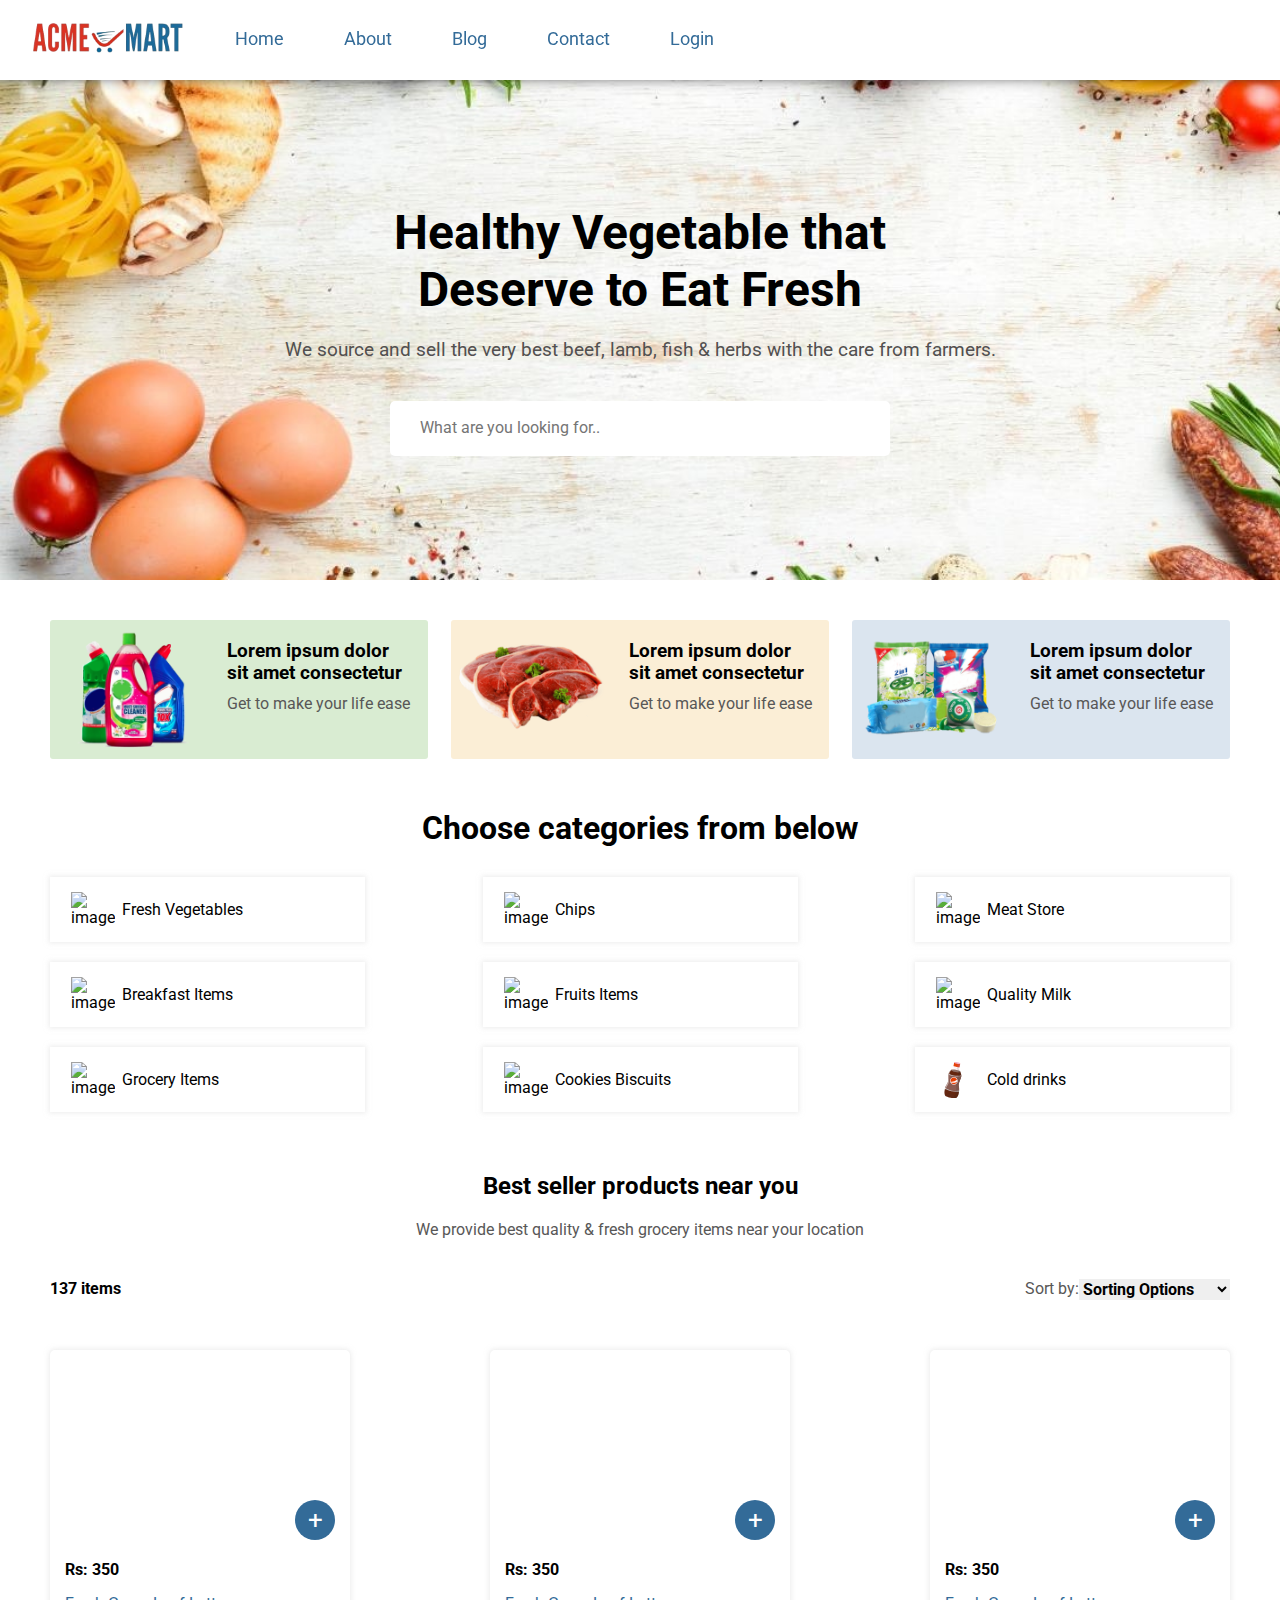
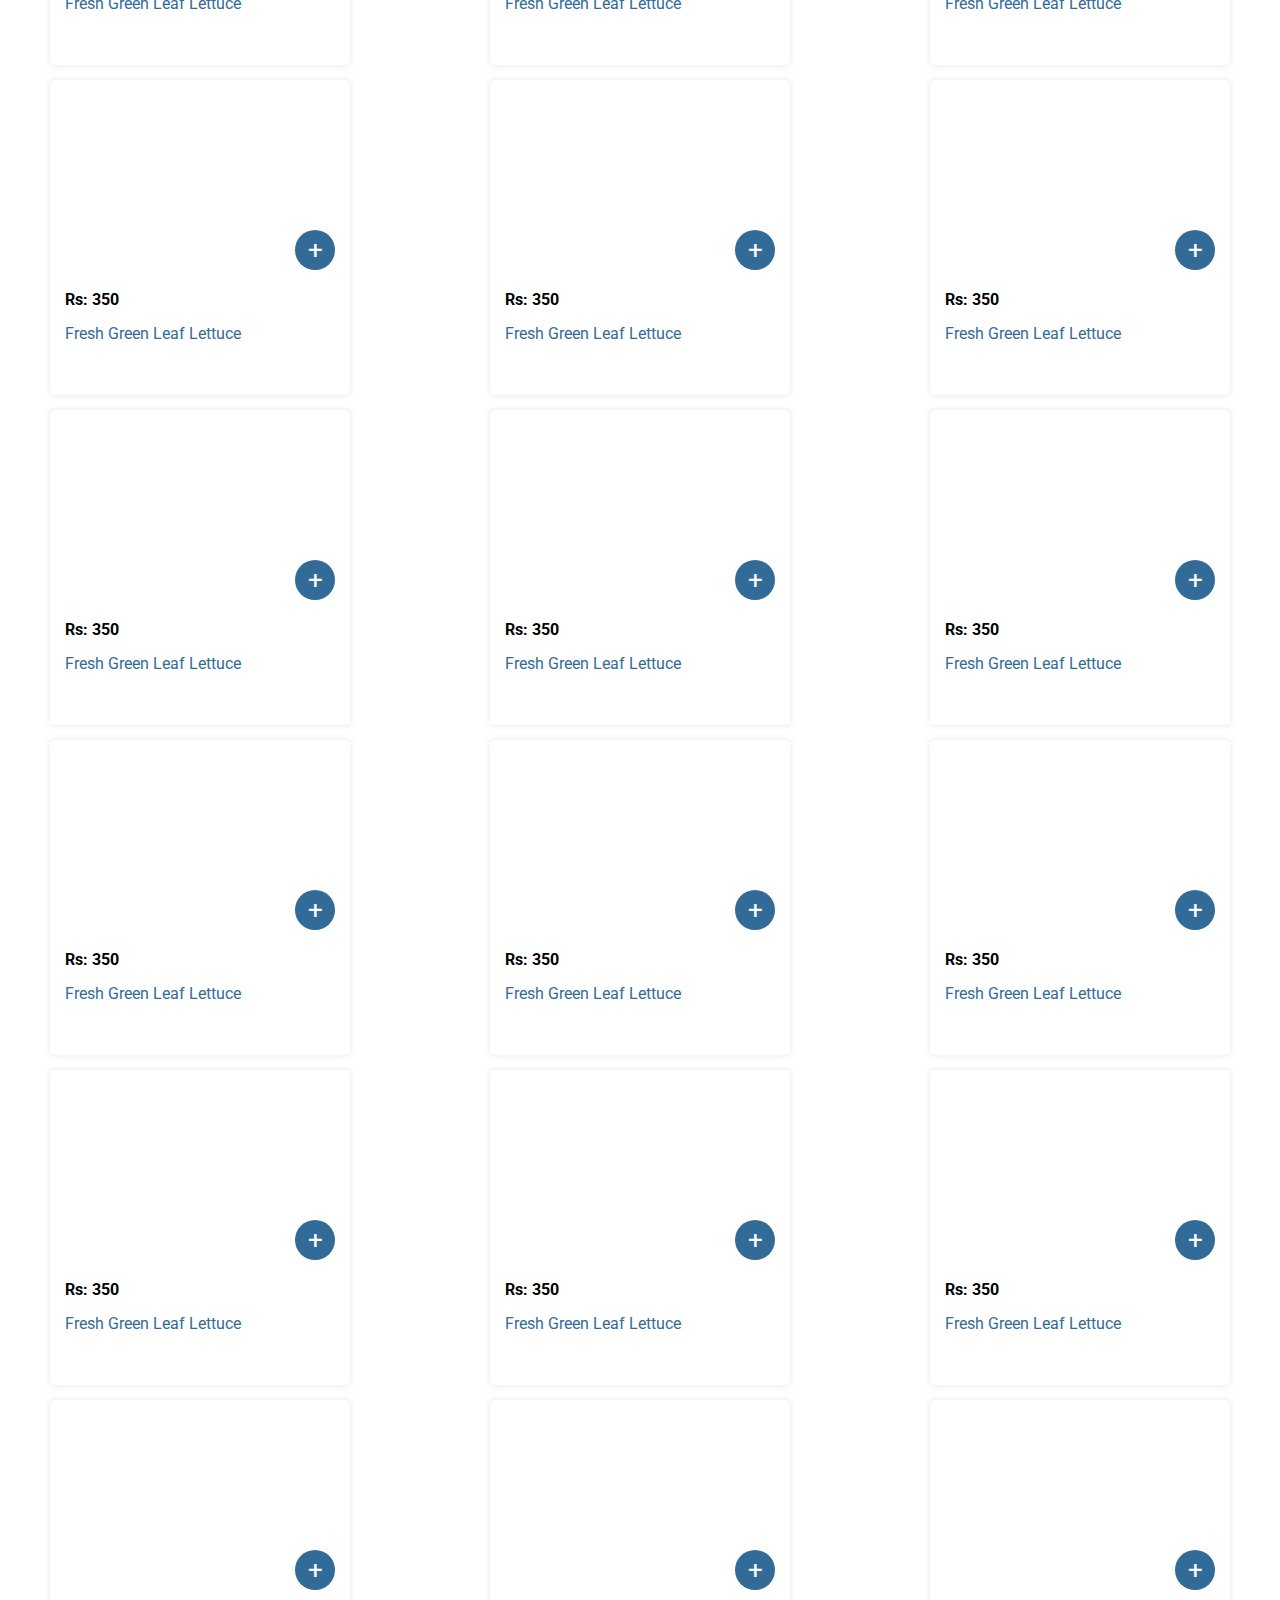
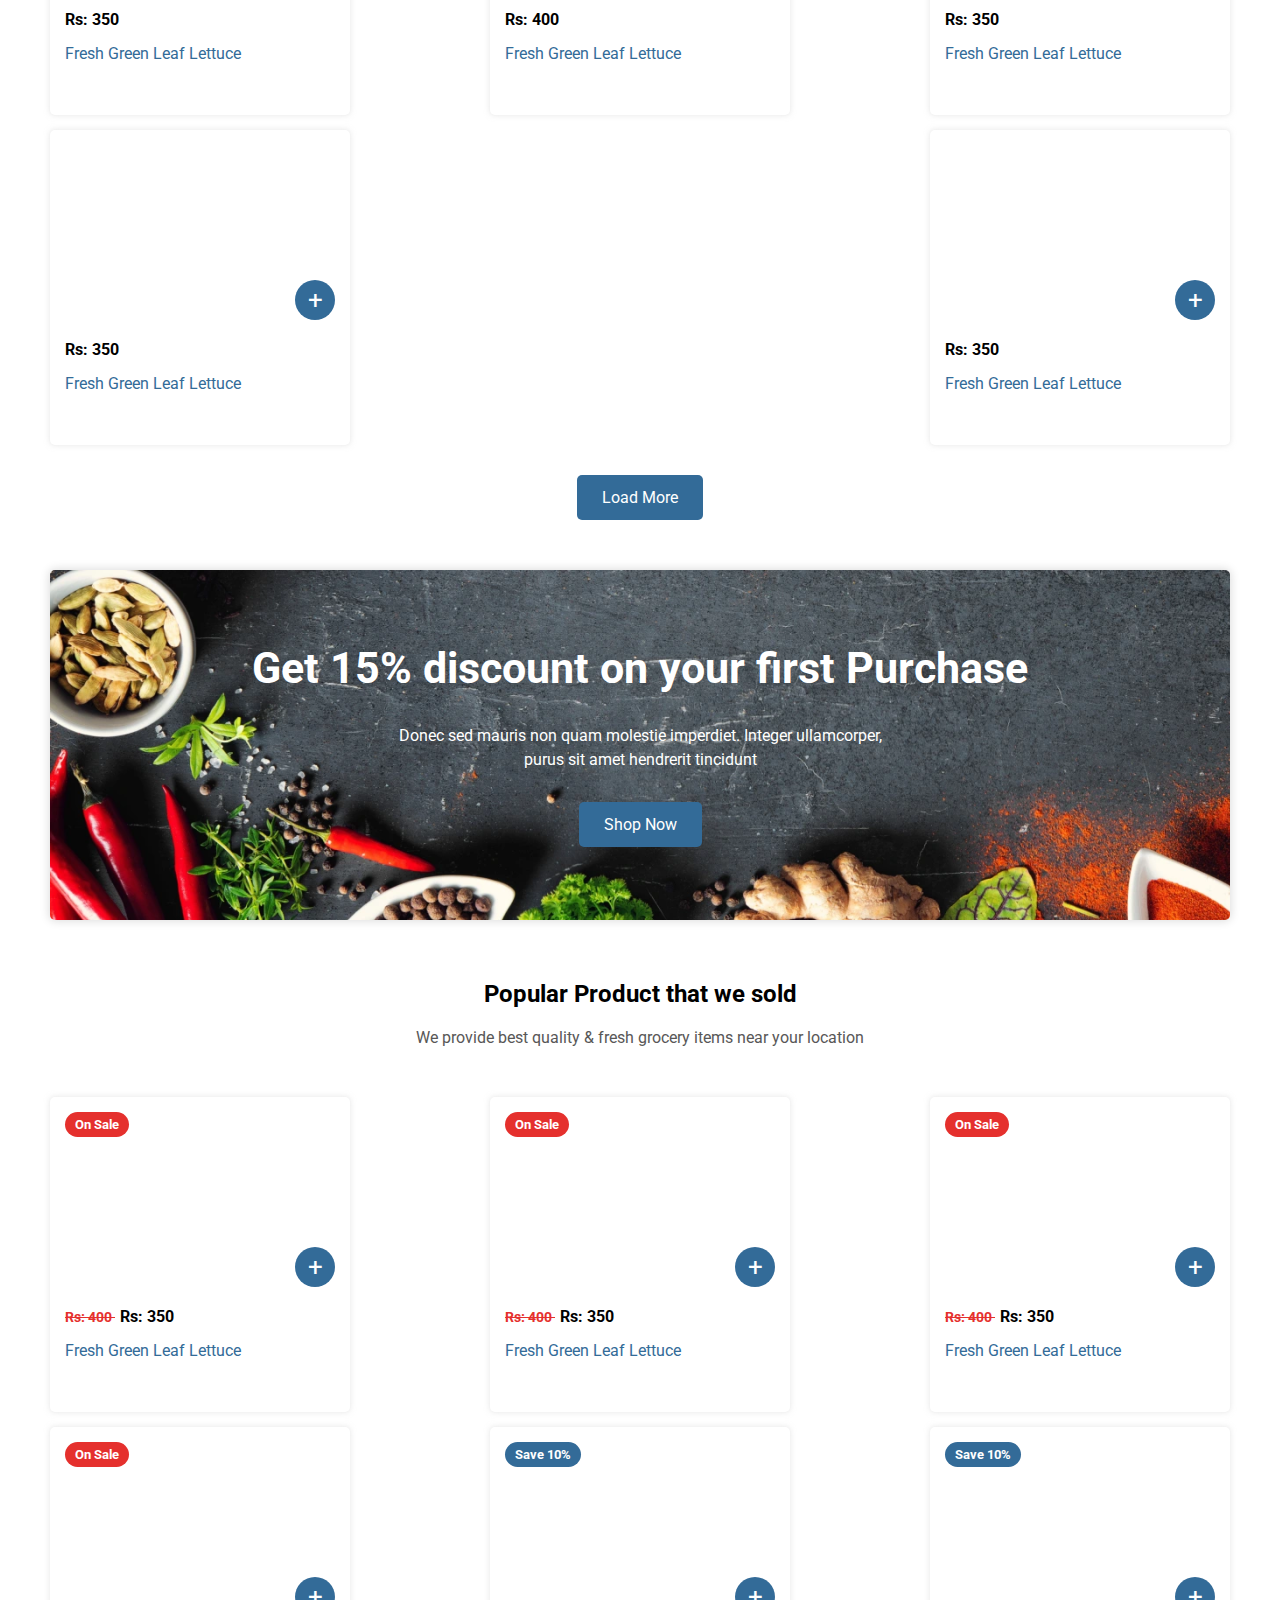
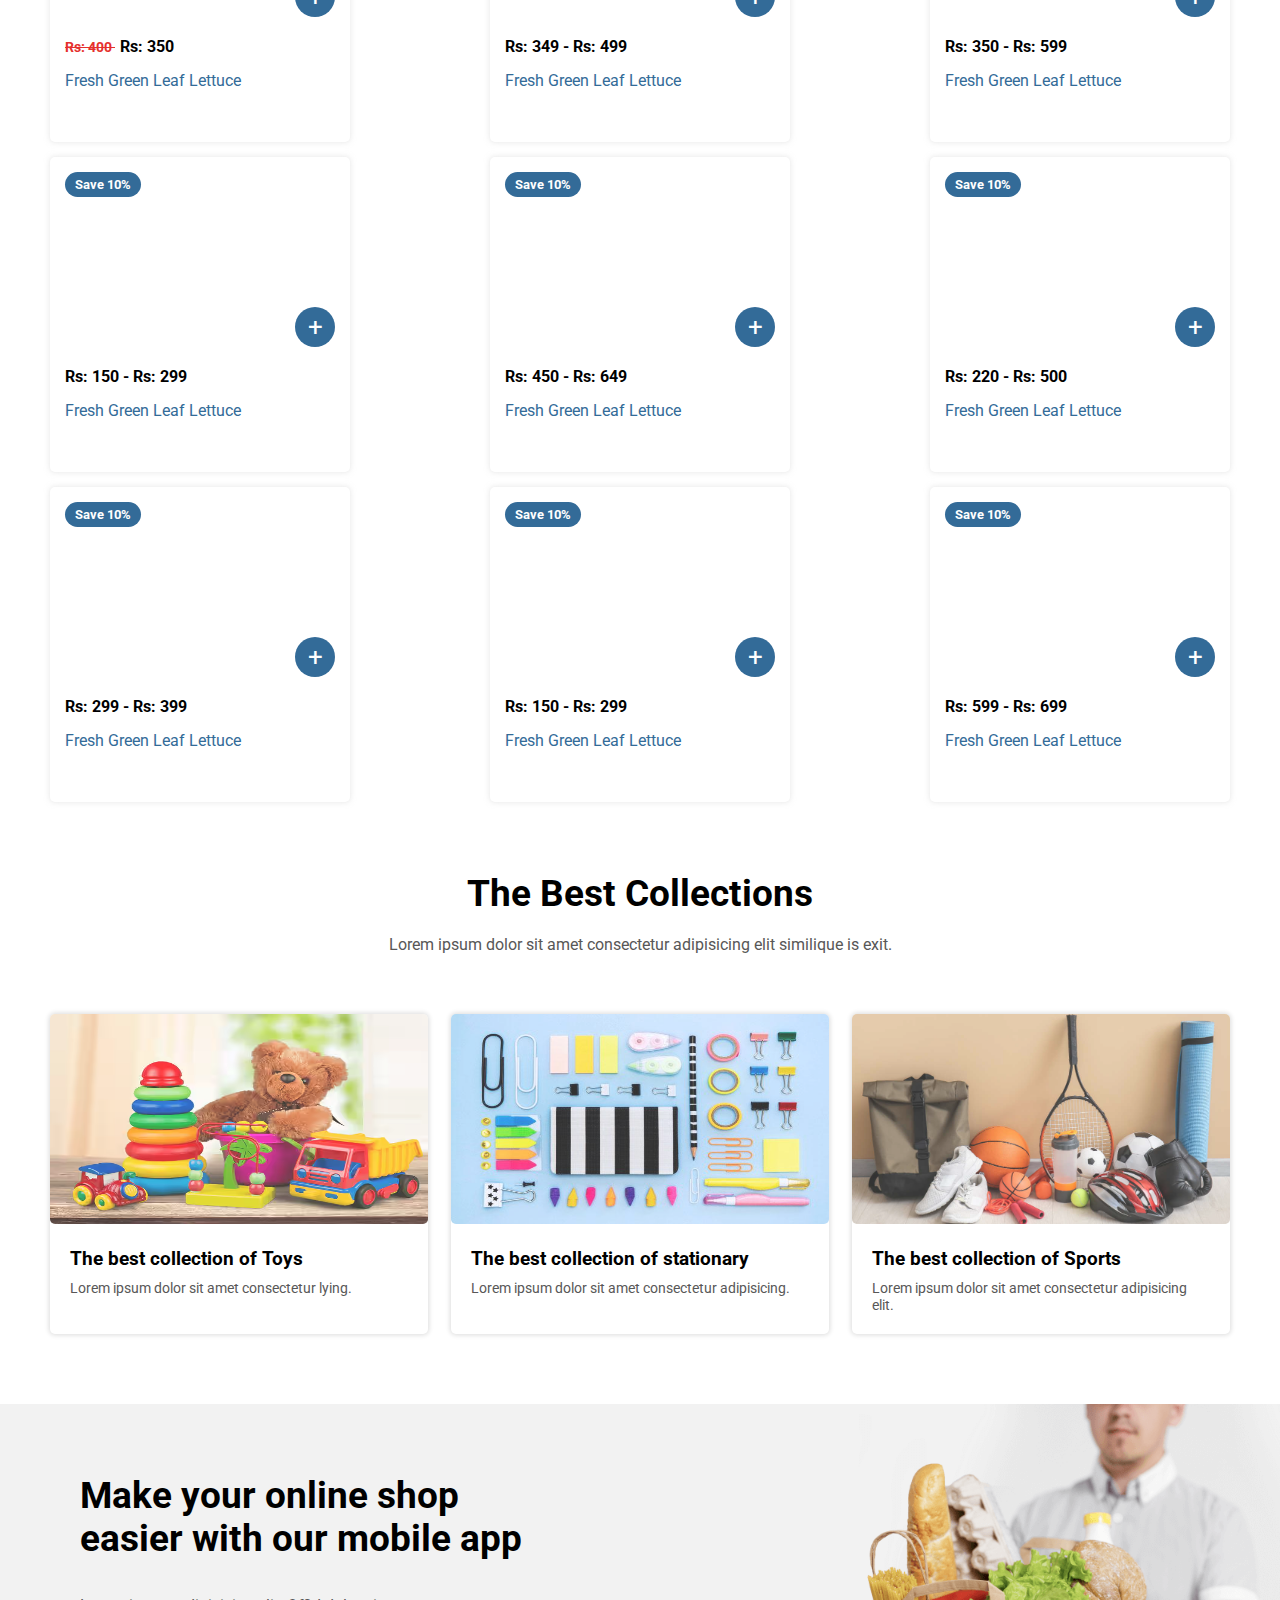
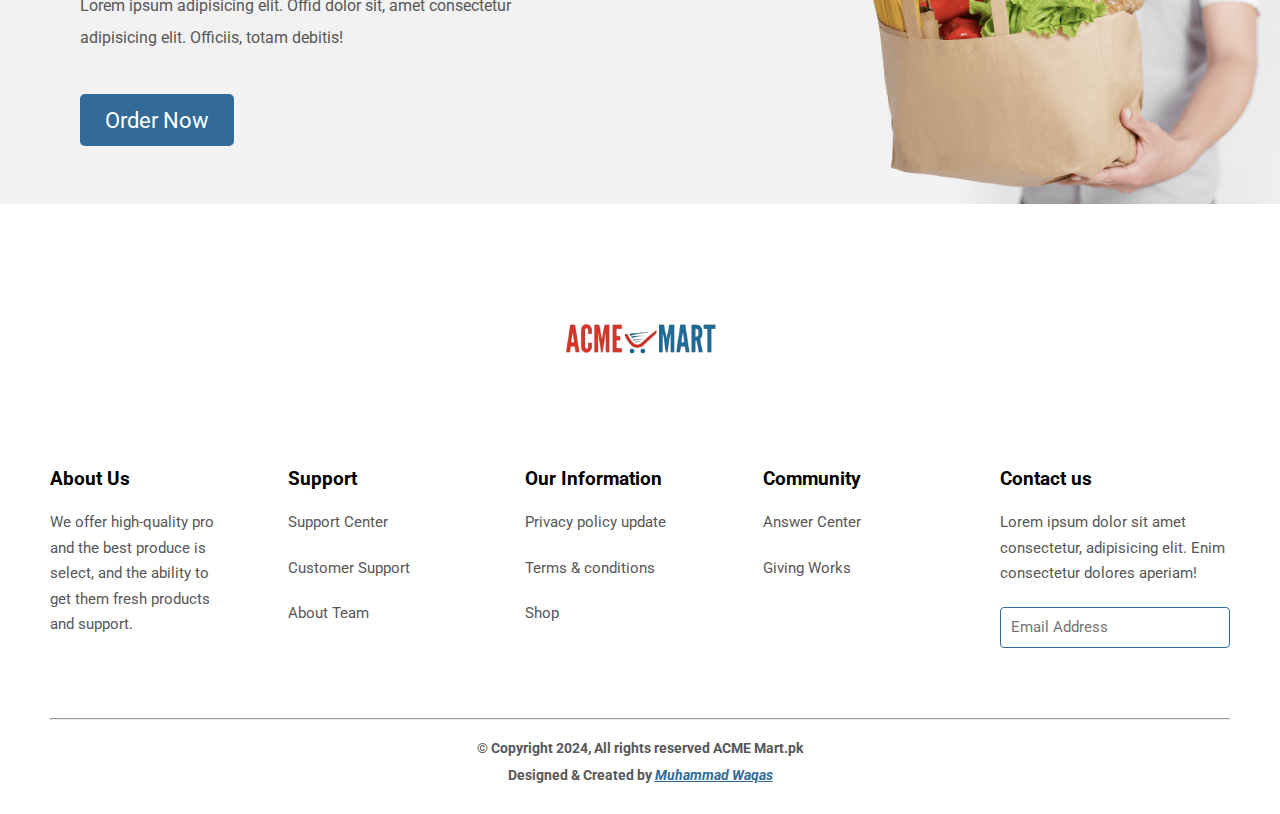
==== commit 7fadc62a: "add images" ====
--- a/index.html
+++ b/index.html
@@ -119,7 +119,7 @@
                        
                         <div class="three-section-img">
 
-                            <img src="https://borobazar.redq.io/standard/wp-content/uploads/sites/5/2021/12/img-2.png" alt="Product img" >
+                            <img src="./assets/row-1.png" alt="Product img" >
 
                         </div>
 
@@ -136,7 +136,7 @@
                        
                         <div class="three-section-img">
 
-                            <img src="https://borobazar.redq.io/modern/wp-content/uploads/sites/2/2021/11/4.png" alt="Product img" >
+                            <img src="./assets/row-2.png" alt="Product img" >
 
                         </div>
 
@@ -153,7 +153,7 @@
                        
                         <div class="three-section-img">
 
-                            <img src="https://borobazar.redq.io/modern/wp-content/uploads/sites/2/2021/11/3.png" alt="Product img" >
+                            <img src="./assets/row-3.png" alt="Product img" >
 
                         </div>
 
@@ -1016,7 +1016,7 @@
 
                         <div class="three-collection-img">
 
-                            <img src="https://content.jdmagicbox.com/comp/def_content/toy-shops/shutterstock-615041207-toy-shops-6-n193a.jpg"
+                            <img src="./assets/collection-1"
                                 alt="">
 
                         </div>
@@ -1036,7 +1036,7 @@
 
                         <div class="three-collection-img">
 
-                            <img src="https://stationers.pk/cdn/shop/articles/online_stationery_f10b7ed2-4c78-4912-a7dd-1b1d0a44e8cb.jpg?v=1665638401"
+                            <img src="./assets/collection-2.jpg"
                                 alt="">
 
                         </div>
@@ -1056,7 +1056,7 @@
 
                         <div class="three-collection-img">
 
-                            <img src="https://ec.europa.eu/eurostat/documents/4187653/15353633/Pixel-Shot_Shutterstock_1919540726_RV.jpg"
+                            <img src="./assets/collection-3.jpg"
                                 alt="image">
 
                         </div>
--- a/style.css
+++ b/style.css
@@ -510,7 +510,7 @@
 .bottom-banner{
 
     height: 350px;
-    background-image: url(https://borobazar.redq.io/standard/wp-content/uploads/sites/5/2021/12/Banner-2.webp);
+    background-image: url(./assets/bottom-banner);
     background-size: cover;
     justify-content: space-between;
     align-items: center;
@@ -662,7 +662,7 @@
 .footer-banner{
 
     height: 400px;
-    background-image: url(https://borobazar.redq.io/minimal/wp-content/uploads/sites/4/2021/10/Banner3.png);
+    background-image: url(./assets/footer-banner.png);
     background-size: cover;
 }
 
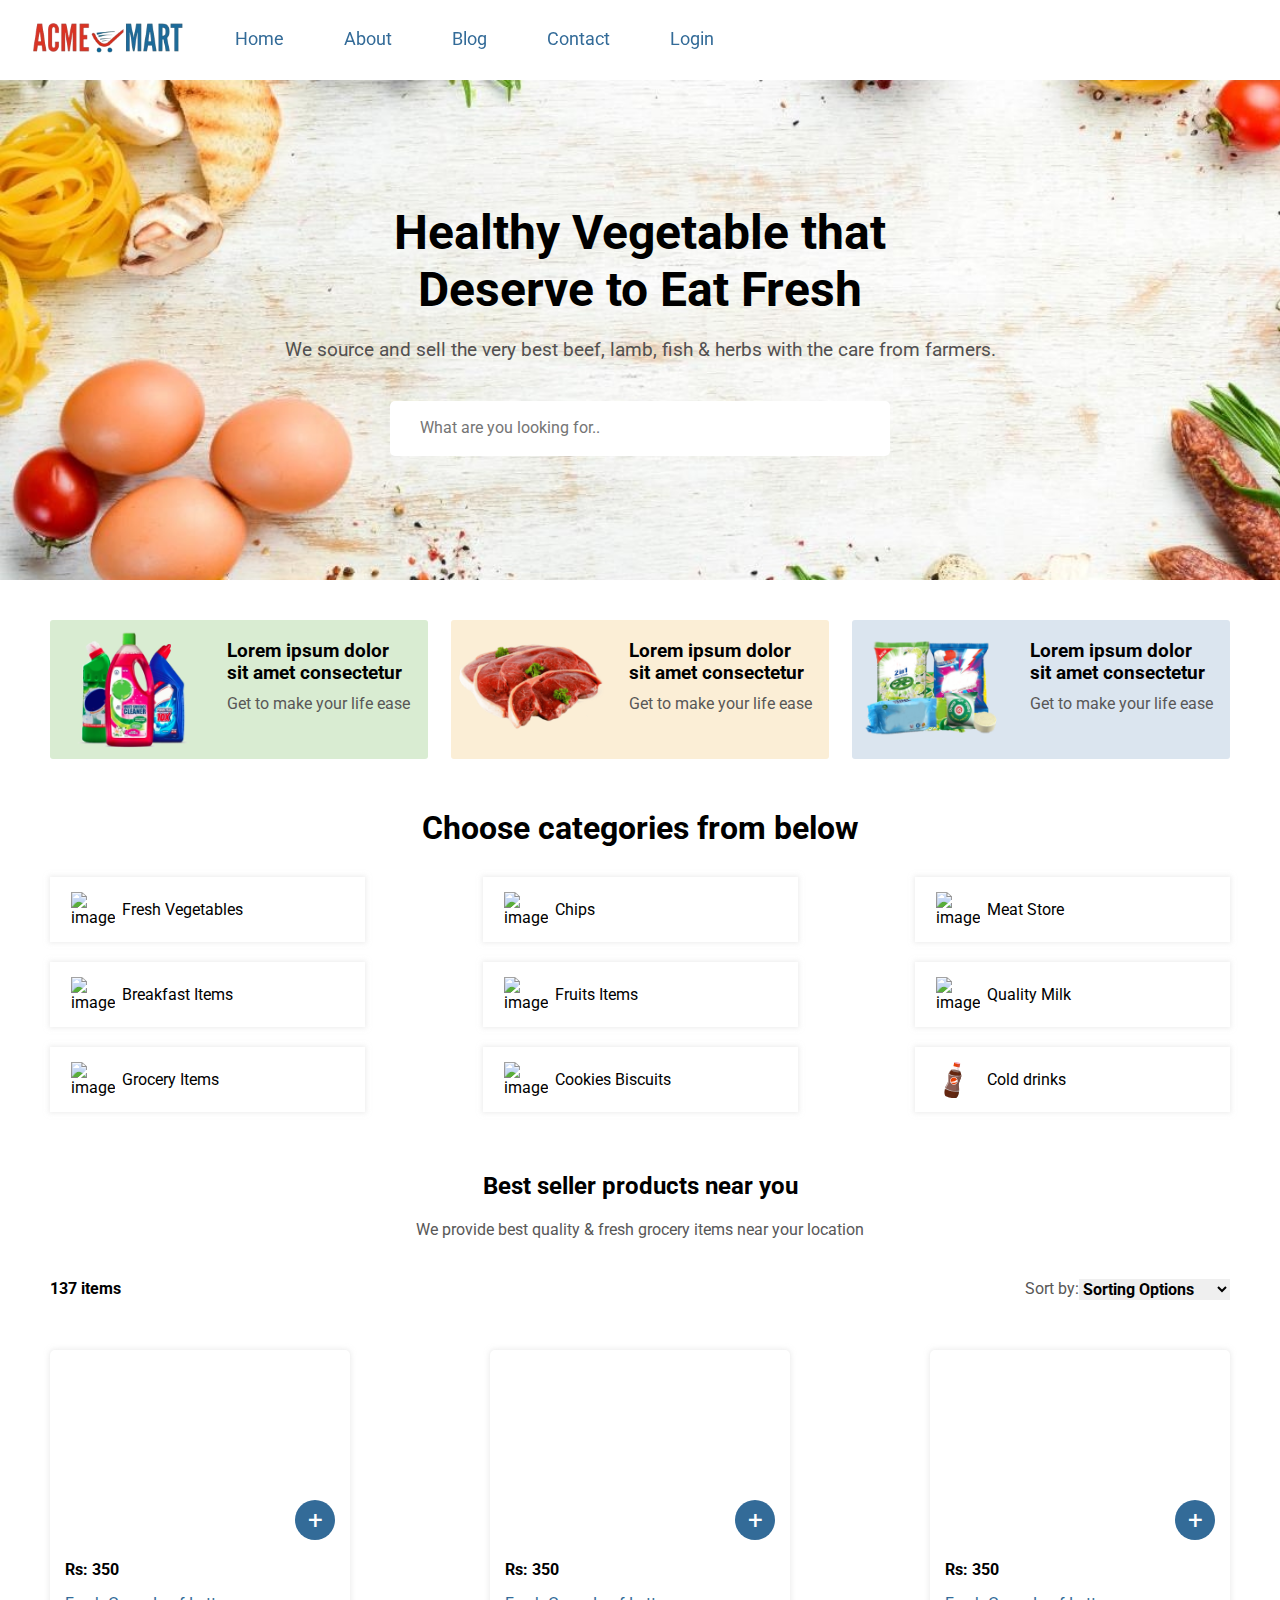
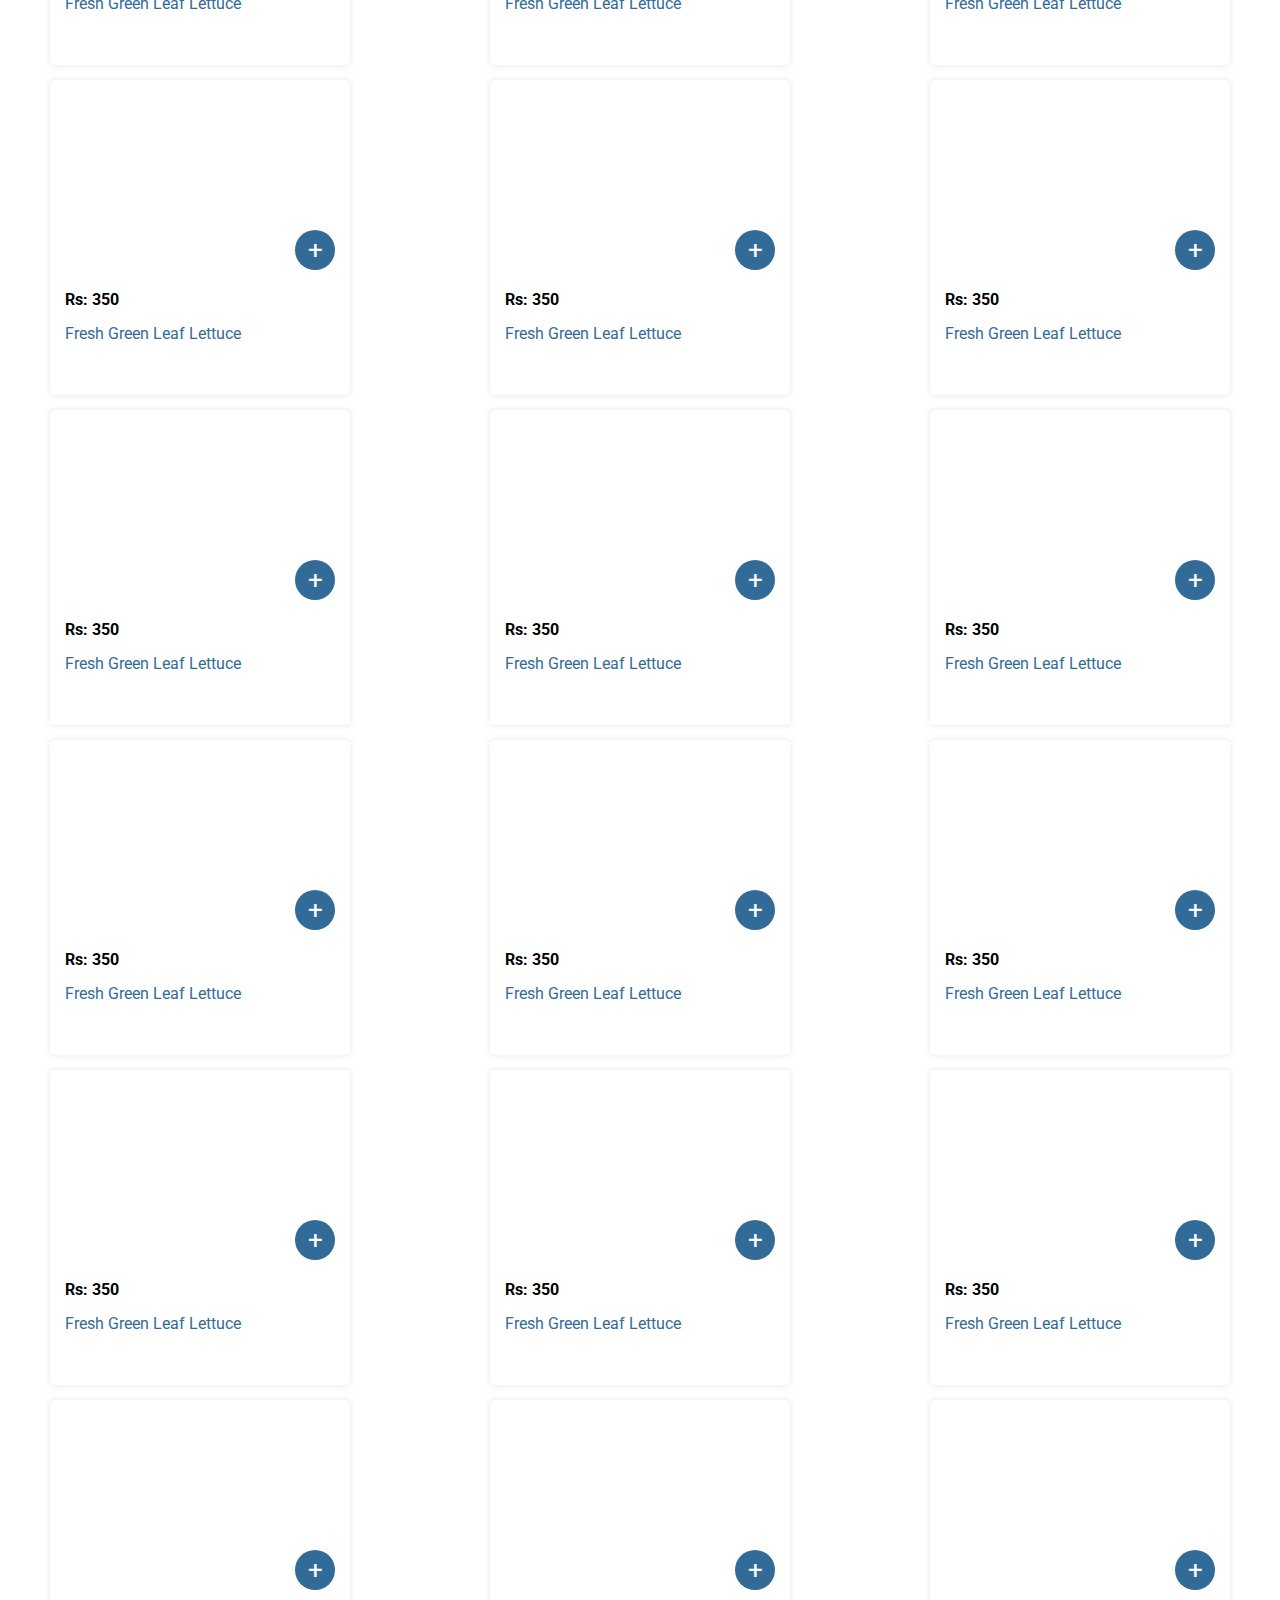
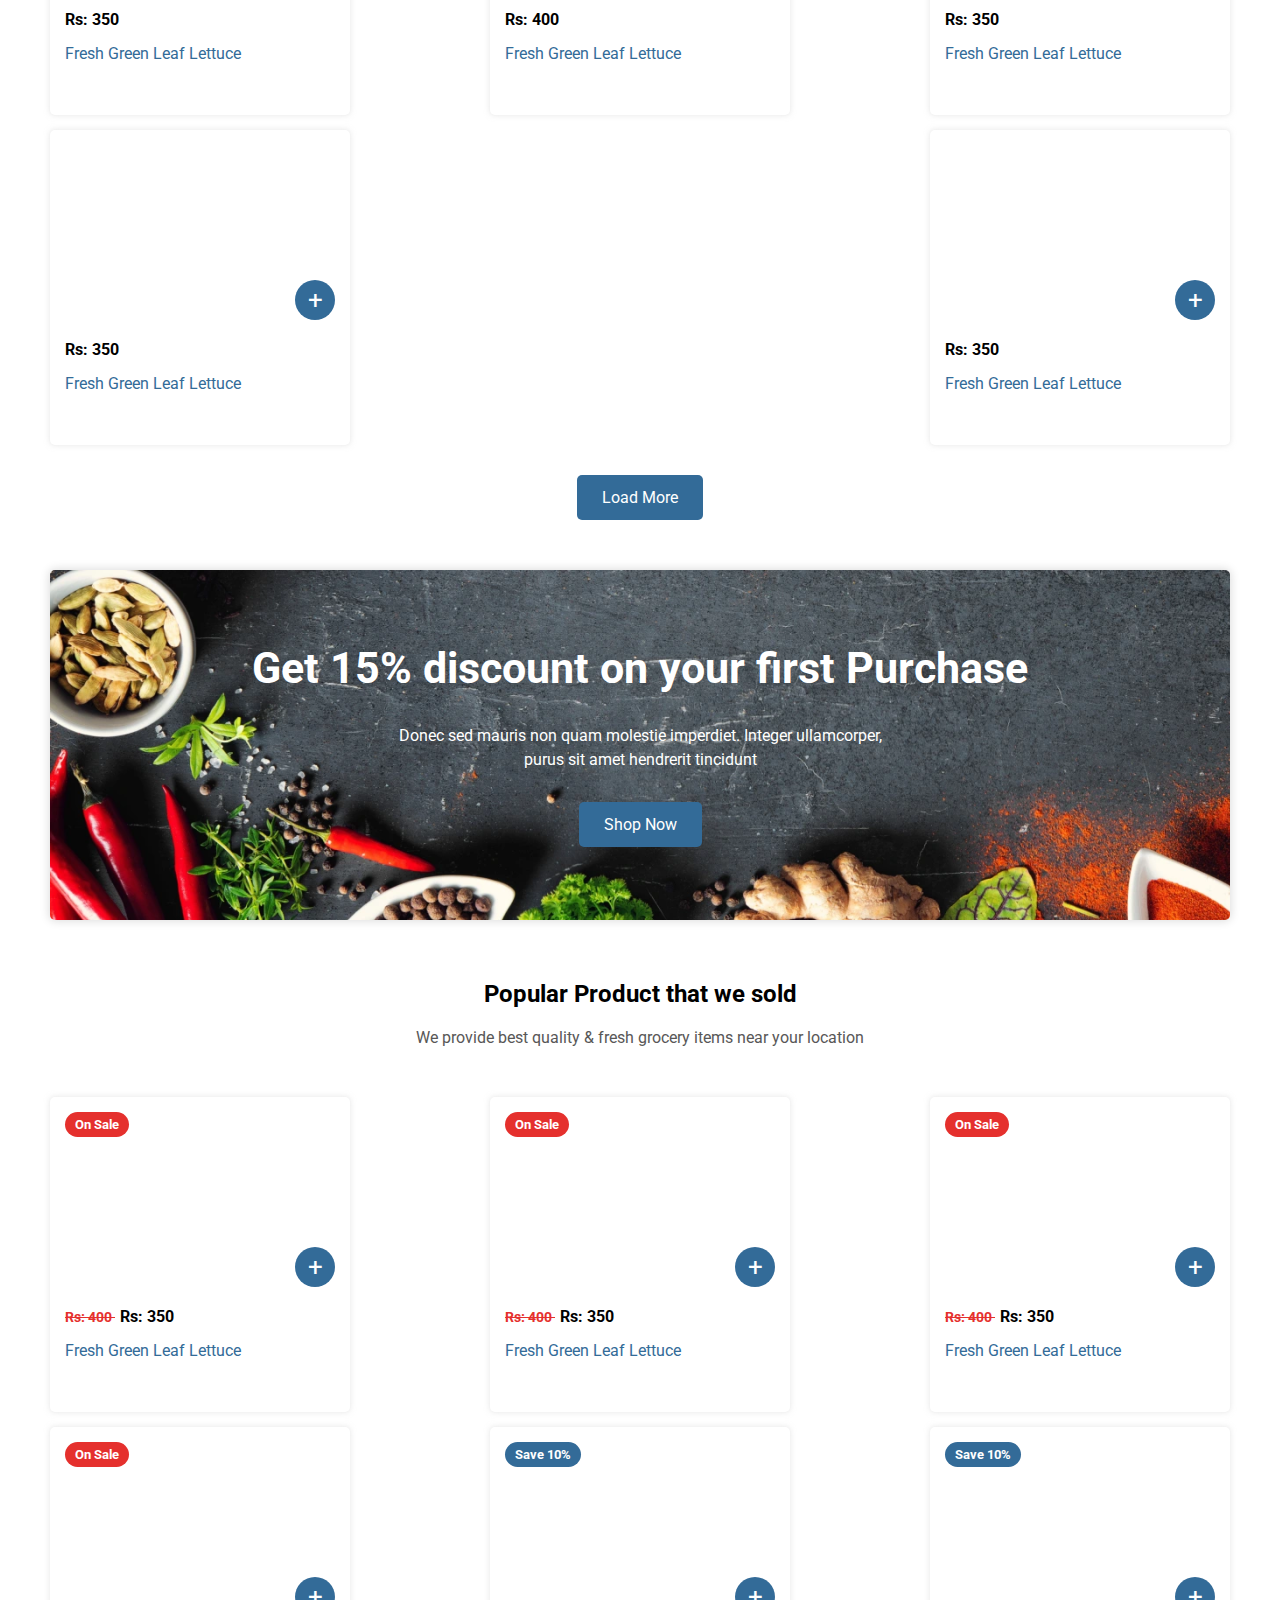
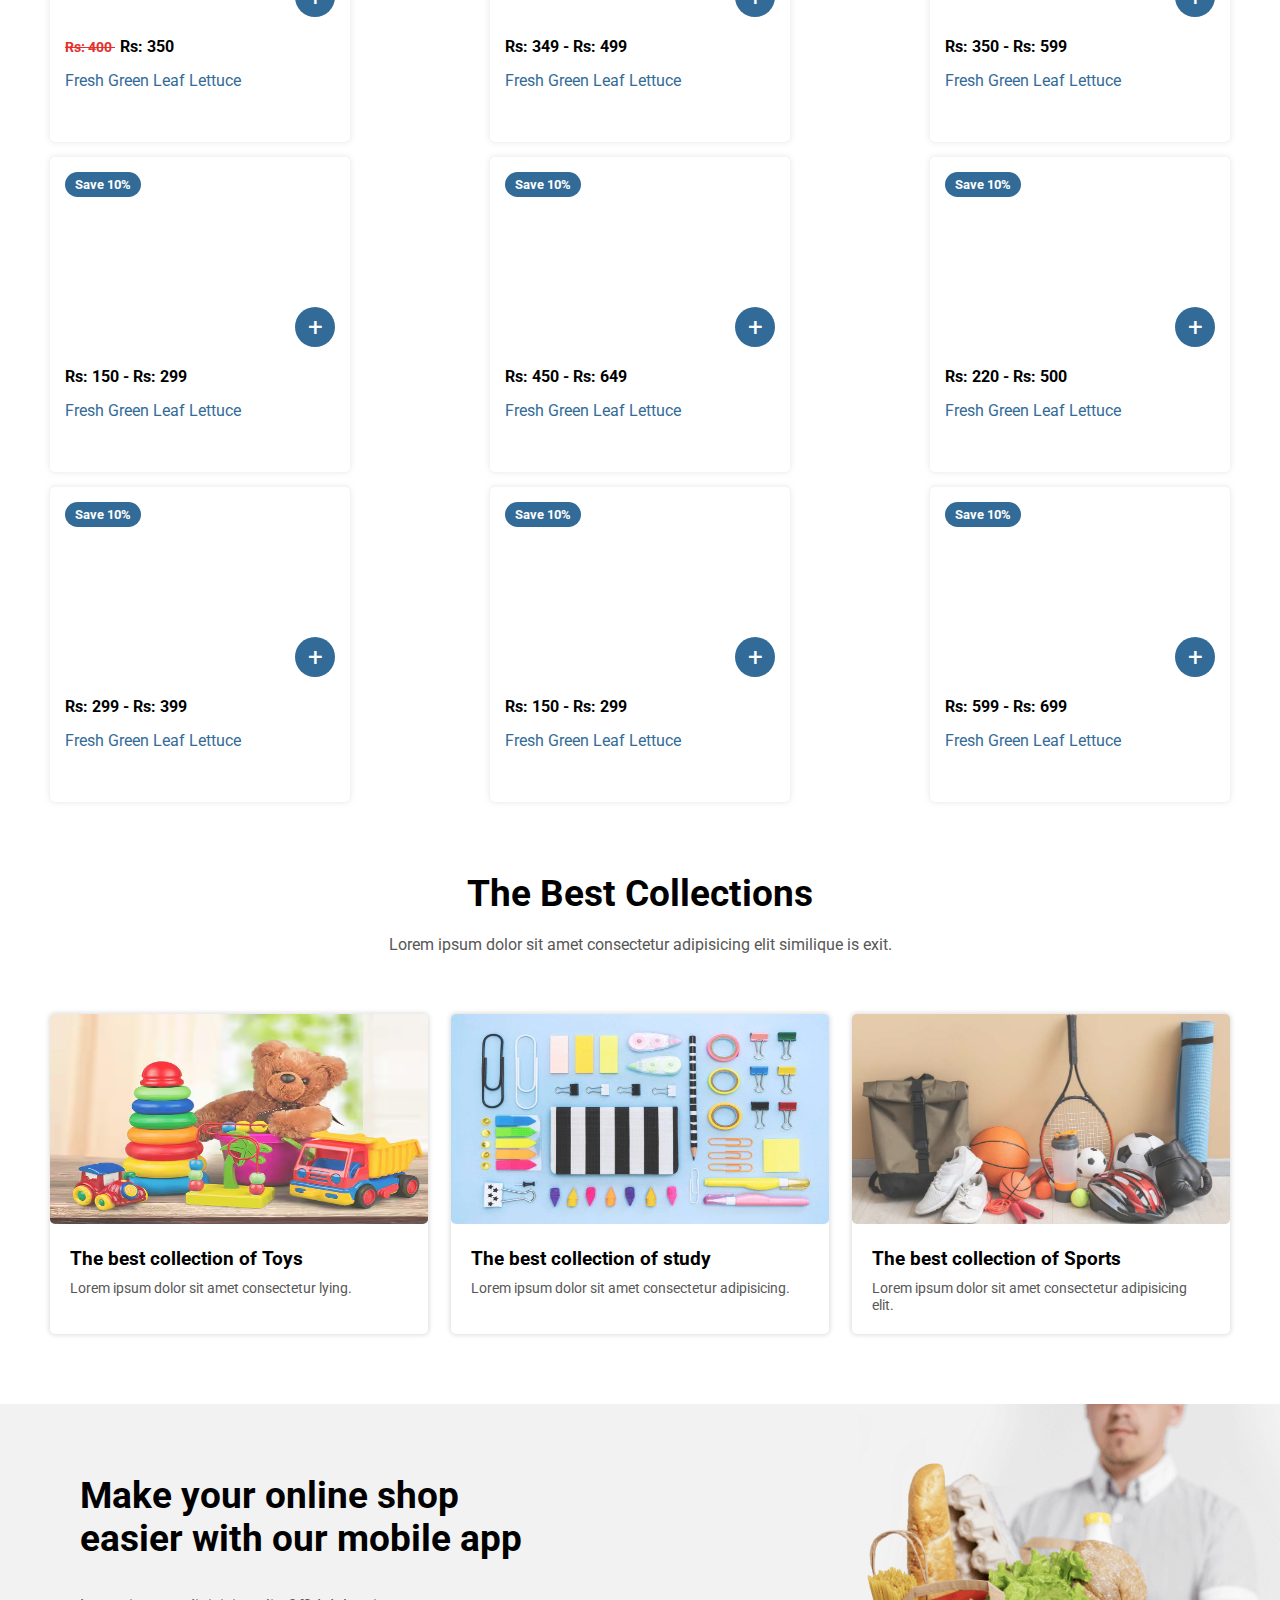
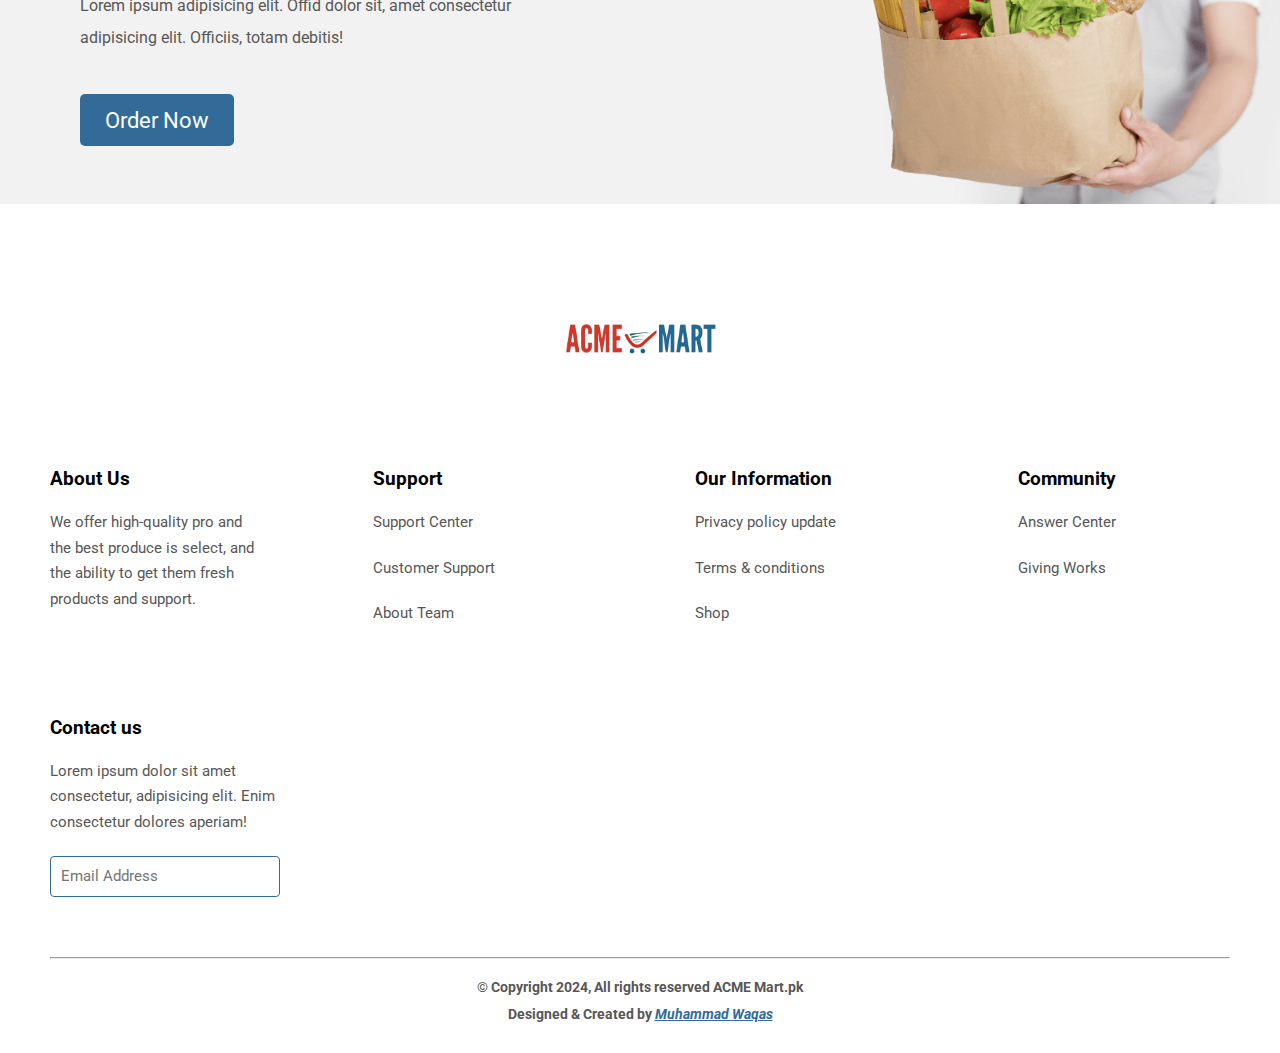
==== commit 347e6861: "add media query in index file" ====
--- a/index.html
+++ b/index.html
@@ -20,6 +20,25 @@
 
         <!-- header is here -->
         <header>
+
+
+            <!-- short-nav is here for mobile and tablet -->
+            <div class="short-nav">
+
+                
+                <div class="logo">
+
+                    <a href="./index.html"><img src="./assets/mart-logo.png" alt="logo is here"></a>
+
+                </div>
+
+                <div class="short-icon">
+
+                    <i class="fa-solid fa-magnifying-glass"></i>
+
+                </div>
+
+            </div>
 
 
 
@@ -1043,7 +1062,7 @@
 
                         <div class="three-collection-text">
 
-                            <h3>The best collection of stationary</h3>
+                            <h3>The best collection of study</h3>
                             <p>
                                 Lorem ipsum dolor sit amet consectetur adipisicing.
                             </p>
@@ -1216,6 +1235,16 @@
         </section>
 
 
+        <!-- short-footer -->
+        <div class="short-footer">
+
+            <i class="fa-solid fa-bars"></i>
+            <i class="fa-solid fa-house"></i>
+            <i class="fa-solid fa-bag-shopping"></i>
+            <i class="fa-regular fa-user"></i>
+        </div>
+
+
 
 
 
--- a/style.css
+++ b/style.css
@@ -8,10 +8,26 @@
 
 }
 
+.acme-mart{
+
+    overflow: hidden;
+}
+
 ::selection{
 
     background-color: var(--blue);
     color: white;
+}
+
+.short-nav{
+
+    display: none;
+
+}
+
+.short-footer{
+
+    display: none;
 }
 
 
@@ -59,7 +75,7 @@
     align-items: center;
     justify-content: space-around;
     /* border-bottom: 3px solid rgb(7, 7, 7); */
-    box-shadow: 0px -10px 15px 5px black;
+    box-shadow: 0px -10px 5px 2px rgb(155, 155, 155);
 }
 
 .logo img{
@@ -112,10 +128,12 @@
 }
 .banner-header{
 
+
+    width: 100%;
+    height: 500px;
     background-image: url(./assets/header-banner.jpg);
-    height: 500px;
+    background-size: cover;
     margin-top: 80px;
-    background-size: cover;
     flex-direction: column;
     align-items: center;
     justify-content: center;
@@ -181,6 +199,8 @@
 .three-row{
 
     justify-content: space-between;
+    flex-wrap: wrap;
+
 }
 
 .three-section-box{
@@ -715,6 +735,7 @@
 .footer-details-boxes{
 
     justify-content: space-between;
+    flex-wrap: wrap;
     gap: 70px;
     padding-block:40px 60px;
 }
@@ -841,3 +862,164 @@
     
 }
 
+
+/* Media Query for Tablet */
+@media  (max-width:768px) and (min-width:425px) {
+    
+
+    .container{
+
+        margin-inline: 20px;
+
+    }
+
+    .row{
+
+        display: none;
+
+    }
+
+    .footer-details{
+
+        margin-bottom: 60px;
+    }
+
+    .short-footer{
+
+        display: flex;
+        width: 100%;
+        justify-content: space-between;
+        align-items: center;
+        padding-inline: 40px;
+        height: 60px;
+        position: fixed;
+        bottom: 0px;
+        background-color: rgb(255, 255, 255);
+        box-shadow:0px 0px 5px 0.1px rgb(146, 146, 146);
+        z-index: 1000;
+        color: var(--gray);
+        font-size: 1.2rem;
+
+    }
+
+    .short-nav{
+
+        display: flex;
+        width: 100%;
+        justify-content: space-between;
+        align-items: center;
+        padding-inline: 40px;
+        height: 80px;
+        position: fixed;
+        top: 0px;
+        background-color: rgb(255, 255, 255);
+        box-shadow: 0px -10px 15px 5px black;
+        z-index: 1000;
+
+    }
+
+ 
+
+    .short-icon i{
+
+        color: var(--gray);
+        font-size: 1.5rem;
+        
+    } 
+
+    .banner-header{
+
+        height: 440px;
+        background-position: center;
+    }
+
+    .banner-header h1{
+
+        font-size: 2.7rem;
+    }
+
+    .three-section-box{
+
+        flex-direction: column;
+
+    }
+
+    .category-box{
+
+        flex-basis: 45%;
+    }
+
+
+    .item-box{
+
+        flex-basis: 31.5%;
+        height: 300px;
+    }
+
+    .bottom-banner{
+
+        background-position: bottom;
+
+    }
+
+    .bottom-banner h2{
+
+        font-size: 2.3rem;
+    }
+
+    .three-collection-text{
+
+        padding: 10px;
+    }
+
+    .three-collection-text h3{
+
+        font-size: 1rem;
+    }
+
+    .footer-banner{
+
+        background-position: center;
+    }
+
+
+    .footer-banner-text{
+
+        padding: 40px 30px;
+        width: 50%;
+    }
+
+    .footer-banner-text h2{
+
+        font-size: 1.9rem;
+    }
+
+    .footer-banner-text p{
+
+        margin-block: 20px 30px;
+    }
+
+    .footer-details-boxes{
+
+
+        padding-inline: 30px;
+        gap: 30px;
+
+    }
+
+    .footer-details-box {
+
+        flex-basis: 40%;
+
+    }
+
+    .footer-details-box h3{
+
+        margin-bottom: 15px;
+    }
+
+    .footer-details-box p{
+
+        margin-bottom: 10px;
+    }
+}